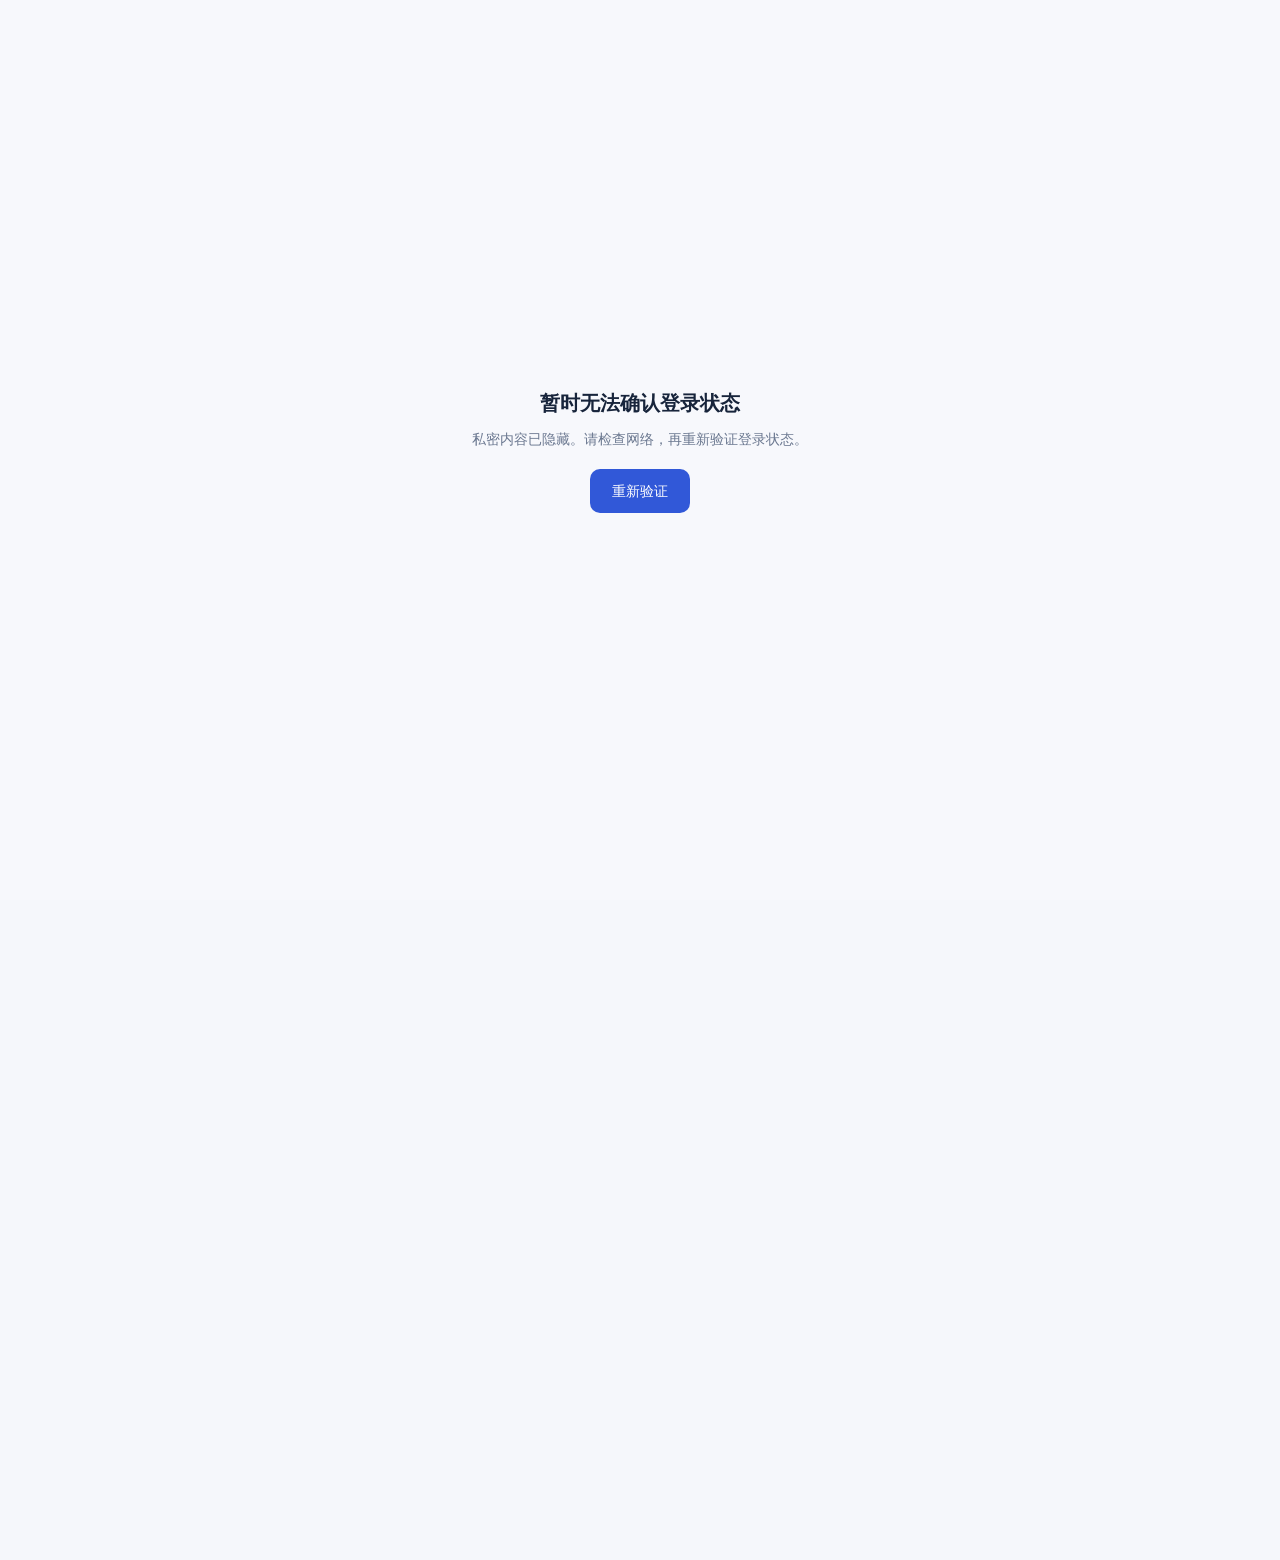
==== app/web/index.html @ e8fc8d6f "Publish Bitget Position Workbench with private dashboard and notification controls" ====
<!doctype html>
<html lang="zh-CN" data-session-state="checking">
<head>
<meta charset="utf-8"><meta name="viewport" content="width=device-width, initial-scale=1"><meta name="color-scheme" content="light"><meta name="theme-color" content="#f7f8fb">
<title>Bitget · 持仓工作台</title><meta name="description" content="合约账户资产、收益表现、实时持仓与完整交易记录。">
<link rel="icon" href="assets/brand.ico"><link rel="stylesheet" href="assets/css/dashboard.css?v=6eee9a3a5d13"><link rel="stylesheet" href="assets/css/workspace.css?v=6eee9a3a5d13"><link rel="stylesheet" href="assets/css/access.css?v=6eee9a3a5d13"><script src="assets/js/session.js?v=6eee9a3a5d13" defer></script><script src="assets/vendor/lucide.js" defer></script><script src="assets/js/dashboard.js?v=6eee9a3a5d13" defer></script><script src="assets/js/workspace.js?v=6eee9a3a5d13" defer></script>
</head><body>
<section id="session-shield" class="session-shield" role="status" aria-live="polite"><div><strong>正在确认登录状态</strong><p>如长时间没有响应，请刷新页面重试。</p><button type="button" hidden>重新验证</button><noscript>请启用 JavaScript 后访问持仓工作台。</noscript></div></section>
<a class="skip-link" href="#account">跳到账户总览</a>
<aside class="sidebar" aria-label="工作台导航">
<a class="workspace-brand" href="#account" data-view="dashboard"><span class="workspace-mark"><svg viewBox="0 0 32 32" aria-hidden="true"><path d="M4 11h21l-6-6M28 21H7l6 6M21 11 11 21"/></svg></span><span><strong>Bitget</strong><small>持仓工作台</small></span></a>
<div class="workspace-label">WORKSPACE <span>只读账户</span></div><div class="sidebar-navigation"><div class="nav-caption">账户与交易</div>
<nav class="primary-nav" aria-label="账户导航">
<a class="active" href="#account" data-view="dashboard" aria-current="page"><i data-lucide="layout-dashboard"></i><span>账户总览</span></a>
<a href="#positions" data-view="dashboard"><i data-lucide="layers"></i><span>当前持仓</span><b id="nav-position-count">—</b></a>
<a href="#ledger" data-view="dashboard"><i data-lucide="list-filter"></i><span>交易记录</span><b id="nav-trade-count">—</b></a>
<a href="#performance" data-view="dashboard"><i data-lucide="chart-no-axes-combined"></i><span>收益分析</span></a></nav>
<div class="nav-caption">通知与管理</div><nav class="manage-nav" aria-label="管理导航">
<a href="#notifications" data-view="notifications"><i data-lucide="bell"></i><span>通知中心</span></a>
<a href="#settings" data-view="settings"><i data-lucide="sliders-horizontal"></i><span>通知配置</span><i data-lucide="lock-keyhole" class="nav-lock"></i></a>
<a href="#guide" data-view="guide"><i data-lucide="book-open"></i><span>配置教程</span></a></nav>
</div><div class="sidebar-help"><span class="help-icon"><i data-lucide="sparkles"></i></span><strong>让每笔变动，及时抵达</strong><p>连接你的通知渠道，<br>随时掌握持仓变化。</p><a href="#guide" data-view="guide">查看配置指南<i data-lucide="arrow-up-right"></i></a></div>
<div class="sidebar-foot"><span class="quiet-dot"></span><span>Bitget 账户只读连接</span><i data-lucide="shield-check"></i></div></aside>
<header class="topbar"><div class="topbar-inner"><div class="breadcrumb"><span>工作台</span><i data-lucide="chevron-right"></i><strong id="workspace-title">账户总览</strong></div><div class="header-tools"><span class="timezone-label">UTC+8 · 北京时间</span><label class="currency-control"><span class="currency-symbol">$</span><select id="currency" aria-label="结算币种"><option>USDT</option></select></label><a href="#settings" data-view="settings" class="account-avatar" aria-label="管理通知配置"><i data-lucide="settings-2"></i></a><button class="site-logout" id="site-logout" type="button" aria-label="退出持仓工作台"><svg viewBox="0 0 24 24" aria-hidden="true"><path d="M9 4H5a1 1 0 0 0-1 1v14a1 1 0 0 0 1 1h4M15 7l5 5-5 5M9 12h11"/></svg><span>退出</span></button></div></div></header>
<main><div id="dashboard-view" class="workspace-view"><section id="account" class="account-section" aria-labelledby="account-title">
<div class="page-heading"><div><div class="eyebrow"><span class="eyebrow-line"></span>YOUR TRADING, IN FOCUS</div><h1 id="account-title">看清持仓，掌握每笔变动<span class="heading-dot">.</span></h1><div class="account-context"><span id="account-product">USDT 本位永续</span><span class="context-divider"></span><span>实时持仓与交易表现，尽在一处</span></div></div><div class="heading-actions"><div class="sync-information"><span id="connection" class="connection" role="status"><i></i><span>正在连接</span></span><span class="as-of">更新于 <time id="as-of">—</time></span></div><a class="secondary-button heading-config" href="#settings" data-view="settings"><i data-lucide="sliders-horizontal"></i>通知配置</a><button id="refresh" class="refresh-button" type="button"><i data-lucide="refresh-cw"></i><span>刷新数据</span></button></div></div>
<div id="error-strip" class="error-strip" role="alert" hidden><i data-lucide="triangle-alert"></i><span></span><button id="retry" type="button">重新连接<i data-lucide="arrow-right"></i></button></div>
<div class="metric-grid">
<article class="metric-card asset-card"><div class="metric-heading"><span id="equity-label">账户总权益</span><span class="currency-label currency-tag">USDT</span></div><div id="equity" class="equity-value metric-value">—</div><div class="metric-foot"><span>可用余额</span><strong id="available">—</strong></div><div class="asset-watermark" aria-hidden="true"><i data-lucide="wallet"></i></div></article>
<article class="metric-card hero-stat"><div class="metric-heading"><span id="net-period-label">累计净盈亏</span><span class="metric-icon"><i data-lucide="trending-up"></i></span></div><strong id="net-profit" class="metric-value">—</strong><div class="metric-foot"><span>含 <b id="rebate-rate">—</b> 手续费返佣</span></div></article>
<article class="metric-card hero-stat"><div class="metric-heading"><span>交易胜率</span><span class="metric-icon"><i data-lucide="target"></i></span></div><strong id="win-rate" class="metric-value">—</strong><div class="metric-foot"><span id="win-record">等待交易样本</span></div></article>
<article class="metric-card hero-stat"><div class="metric-heading"><span>盈亏因子</span><span class="metric-icon"><i data-lucide="scale"></i></span></div><strong id="profit-factor" class="metric-value">—</strong><div class="metric-foot"><span id="score-label">暂无样本</span><span class="metric-sample" id="factor-sample">—</span></div></article>
</div></section>
<section id="positions" class="positions-section" aria-labelledby="positions-title"><div class="section-heading"><div class="section-title"><h2 id="positions-title">当前持仓</h2><span id="position-heading-count" class="count-badge">—</span><span id="position-updated" class="section-note">数据同步中</span></div><div class="exposure-summary"><span>持仓净盈亏 <strong id="open-net">—</strong></span><span>保证金 <strong id="position-margin-summary">—</strong></span></div></div>
<div id="position-list" class="position-list"><div class="position-loading">正在读取持仓数据…</div></div>
<div id="position-empty" class="position-empty" hidden><div class="empty-illustration" aria-hidden="true"><span class="empty-window"><i data-lucide="layers"></i><span></span><span></span></span><span class="empty-check"><i data-lucide="check"></i></span></div><div class="empty-copy"><span class="empty-label">POSITION STATUS</span><h3>当前暂无持仓</h3><p>新持仓会自动显示在这里，盈亏与费用实时更新。</p></div><span class="flat-status"><i></i>账户空仓</span></div></section>
<section id="performance" class="curve-panel surface chart-section" aria-labelledby="performance-title">
<div class="chart-header"><div class="chart-heading"><h2 id="performance-title">收益曲线</h2><span class="chart-legend"><i></i>累计净盈亏</span></div><div class="range-control" role="group" aria-label="已平仓交易统计区间"><button data-range="7" aria-pressed="false">7 天</button><button data-range="30" aria-pressed="false">30 天</button><button class="selected" data-range="all" aria-pressed="true">全部</button></div></div>
<div class="chart-stage"><div id="chart-content" class="chart-content"><canvas id="performance-chart" tabindex="0" aria-label="按北京时间每日汇总的累计净盈亏与每日盈亏，使用左右方向键逐日查看"></canvas><div id="chart-tip" class="chart-tip" role="status" aria-live="polite" hidden></div><div id="chart-empty" class="chart-empty" hidden><i data-lucide="chart-no-axes-combined"></i><strong>该区间暂无交易</strong><span>平仓后，收益轨迹将在这里呈现</span></div></div></div><div id="chart-scroll-note" class="chart-scroll-note" hidden><i data-lucide="move-horizontal"></i><span>左右滑动查看每天的数据</span></div>
<div class="chart-caption"><span id="range-dates">正在读取统计区间</span><span class="daily-key"><i></i>每日盈亏</span><span id="range-trades">— 笔已平仓交易</span></div>
</section>
<section class="performance-strip" aria-label="交易表现汇总"><div class="strip-intro"><span class="strip-icon"><i data-lucide="chart-pie"></i></span><div><strong>交易表现</strong><span id="metric-period">全部交易</span></div></div><div class="strip-stat"><span><i class="stat-dot profit"></i>盈利交易 <b id="wins">—</b> 笔</span><strong id="gross-profit">—</strong></div><div class="strip-stat"><span><i class="stat-dot loss"></i>亏损交易 <b id="losses">—</b> 笔</span><strong id="gross-loss">—</strong></div><div class="strip-stat"><span>平均每笔收益 <small class="currency-label">USDT</small></span><strong id="average">—</strong></div></section>
<section id="ledger" class="ledger-section" aria-labelledby="ledger-title"><div class="section-heading"><div class="section-title"><h2 id="ledger-title">交易记录</h2><span id="trade-heading-count" class="count-badge">—</span><span class="section-note">每一笔交易，清晰可查</span></div><span id="history-start" class="history-start">记录起始 —</span></div><div class="ledger surface">
<div class="ledger-controls"><label class="search-field"><i data-lucide="search"></i><input id="search" type="search" placeholder="搜索合约名称" aria-label="搜索合约" autocomplete="off"></label><div class="filter-group" aria-label="交易筛选"><label><i data-lucide="arrow-up-down"></i><select id="side" aria-label="交易方向"><option value="all">全部方向</option><option value="long">做多</option><option value="short">做空</option></select></label><label><i data-lucide="sliders-horizontal"></i><select id="result" aria-label="交易盈亏"><option value="all">全部盈亏</option><option value="win">盈利</option><option value="loss">亏损</option><option value="flat">持平</option></select></label><label class="mobile-sort"><i data-lucide="list-filter"></i><select id="ledger-order" aria-label="记录排序"><option value="latest">最近平仓</option><option value="earliest">最早平仓</option><option value="profit-high">盈亏从高到低</option><option value="profit-low">盈亏从低到高</option></select></label></div><span id="result-count" class="result-count">— 条记录</span></div>
<div class="ledger-table-wrap"><table><thead><tr><th>合约 / 方向</th><th aria-sort="descending"><button class="sort active" data-sort="closedAt">平仓时间<i data-lucide="arrow-down"></i></button></th><th class="num">数量</th><th class="num">开仓价格</th><th class="num">平仓价格</th><th class="num">持仓时间</th><th class="num">手续费 / 返佣</th><th class="num"><button class="sort" data-sort="netPnl">净盈亏<i data-lucide="chevrons-up-down"></i></button></th><th class="action-col"><span class="sr-only">交易详情</span></th></tr></thead><tbody id="trades"></tbody></table></div>
<div id="ledger-loading" class="ledger-loading" role="status"><i data-lucide="loader-circle"></i><span>正在同步交易记录</span></div><div id="ledger-empty" class="ledger-empty" hidden><span class="empty-search-icon"><i data-lucide="search-x"></i></span><h3>没有找到相关交易</h3><p>试试其他合约名称，或调整筛选条件。</p><button id="reset-filter" type="button">清除筛选<i data-lucide="arrow-right"></i></button></div>
<div class="ledger-footer"><span id="page-copy">正在读取交易记录</span><div class="pagination"><button id="prev" class="icon-button" aria-label="上一页"><i data-lucide="chevron-left"></i></button><span id="page">1 / 1</span><button id="next" class="icon-button" aria-label="下一页"><i data-lucide="chevron-right"></i></button></div></div></div></section>
</div><section id="notifications-view" class="workspace-view" hidden aria-labelledby="notifications-title">
<div class="view-heading"><div><p class="eyebrow">STAY CONNECTED</p><h1 id="notifications-title">每次变动，都有迹可循<span class="heading-dot">.</span></h1><p class="view-description">查看通知渠道与持仓事件，掌握配置及投递处理状态。</p></div><a class="primary-button" href="#settings" data-view="settings"><i data-lucide="sliders-horizontal"></i>管理通知</a></div>
<div id="channel-status-grid" class="channel-status-grid"><div class="surface loading-panel">正在读取通知状态…</div></div>
<div class="surface event-panel"><div class="panel-heading"><div><h2>持仓变动</h2><p>按监控记录时间排列，保留开仓、加减仓与平仓事件。</p></div><button id="refresh-events" class="secondary-button" type="button"><i data-lucide="refresh-cw"></i>刷新</button></div>
<div class="events-toolbar"><label class="search-field"><i data-lucide="search"></i><input id="event-search" type="search" placeholder="搜索合约" aria-label="搜索持仓事件"></label><select id="event-type" class="plain-select" aria-label="事件类型"><option value="all">全部事件</option><option value="opened">开仓</option><option value="increased">加仓</option><option value="reduced">减仓</option><option value="closed">平仓</option><option value="updated">参数变更</option></select><span id="events-count" class="subtle">— 条记录</span></div>
<div id="event-list" class="event-list" aria-live="polite"><div class="loading-panel">正在读取持仓事件…</div></div><div class="ledger-footer"><span>展示最近 100 条监控事件</span><div class="pagination"><button id="event-prev" class="icon-button" type="button" aria-label="上一页事件"><i data-lucide="chevron-left"></i></button><span id="event-page">1 / 1</span><button id="event-next" class="icon-button" type="button" aria-label="下一页事件"><i data-lucide="chevron-right"></i></button></div></div><div class="panel-note"><i data-lucide="info"></i><span>已处理不代表设备已读；按规则跳过的事件，以通道设置为准。</span></div></div></section><section id="settings-view" class="workspace-view" hidden aria-labelledby="settings-title">
<div class="view-heading"><div><p class="eyebrow">MAKE IT YOURS</p><h1 id="settings-title">通知，按你的习惯<span class="heading-dot">.</span></h1><p class="view-description">选择接收渠道、持仓消息与提醒方式，让有用的信息及时抵达。</p></div><a class="text-link" href="#guide" data-view="guide"><i data-lucide="book-open"></i>如何获取配置</a></div>
<div id="https-required" class="notice warning" hidden><i data-lucide="lock-keyhole"></i><div><strong>请使用加密入口管理配置</strong><p>密钥配置仅在 HTTPS 管理入口开放。</p><p>请使用管理员配置的 HTTPS 地址重新打开工作台。</p></div></div>
<div id="login-panel" class="login-layout" hidden><article class="login-card surface"><span class="login-icon"><i data-lucide="lock-keyhole"></i></span><h2>进入通知管理</h2><p>使用管理密码登录持仓工作台。账户数据与通知设置均受保护。</p><form id="login-form"><label class="field-label" for="admin-password">管理密码</label><div class="password-input"><input id="admin-password" type="password" autocomplete="current-password" required maxlength="200" placeholder="输入管理密码"><button type="button" id="toggle-password" aria-label="显示密码"><i data-lucide="eye"></i></button></div><p id="login-error" class="field-error" role="alert" hidden></p><button class="primary-button login-submit" type="submit"><i data-lucide="log-in"></i>登录管理</button></form><div class="login-foot"><i data-lucide="shield-check"></i><span>凭据仅保存于你的服务器</span></div></article>
<div class="login-explainer"><span class="eyebrow">CONNECTED, YOUR WAY</span><h2>三个渠道，<br>一种清晰的掌控感。</h2><p>开仓后更新持仓卡片，加减仓与平仓及时提醒；<br>再为手机配上你喜欢的 Bark 声音。</p><div class="channel-pills"><span><i data-lucide="send"></i>Telegram</span><span><i data-lucide="messages-square"></i>Discord</span><span><i data-lucide="bell-ring"></i>Bark</span></div><a href="#guide" data-view="guide" class="text-link">第一次配置？从这里开始<i data-lucide="arrow-up-right"></i></a></div></div>
<div id="settings-content" hidden><div class="settings-session"><span><i data-lucide="shield-check"></i>已登录管理<span class="session-divider">·</span><span id="config-revision">读取配置中</span></span><button id="logout" class="text-button" type="button">退出登录<i data-lucide="log-out"></i></button></div><div id="settings-feedback" class="notice" role="status" hidden></div><form id="settings-form"><div id="settings-channels" class="settings-grid"></div><div class="settings-bottom"><div class="save-description"><strong id="dirty-status">当前配置已同步</strong><span>密钥留空保留原值。保存后监控会短暂重连并自动恢复。</span></div><div class="save-actions"><button id="discard-settings" class="secondary-button" type="button">撤销修改</button><button id="save-settings" class="primary-button" type="submit"><i data-lucide="check"></i>保存并应用</button></div></div></form></div></section><section id="guide-view" class="workspace-view" hidden aria-labelledby="guide-title"><div class="view-heading"><div><p class="eyebrow">A LITTLE GUIDANCE</p><h1 id="guide-title">从连接，到第一条通知<span class="heading-dot">.</span></h1><p class="view-description">按渠道获取配置。使用占位示例说明，教程不会展示你的实际凭据。</p></div><a class="primary-button" href="#settings" data-view="settings"><i data-lucide="sliders-horizontal"></i>前往配置</a></div><div class="guide-intro surface"><span class="guide-intro-icon"><i data-lucide="route"></i></span><div><h2>三步完成连接</h2><p>获取凭据 <span>→</span> 填写通知配置 <span>→</span> 保存并确认生效</p></div><span class="guide-intro-tag">现有持仓监控持续保留</span></div><div id="guide-content" class="guide-grid"><article class="guide-card surface" id="guide-telegram"><div class="channel-heading"><span class="channel-icon telegram"><i data-lucide="send"></i></span><div><h2>Telegram</h2><p>机器人 Token 与目标 Chat ID</p></div></div><ol>
<li><strong>创建自己的机器人。</strong>在 Telegram 找到官方 <code>@BotFather</code>，发送 <code>/newbot</code>，按提示设置名称与用户名，保存返回的 Bot Token。</li>
<li><strong>让机器人能向你发送消息。</strong>私聊机器人并点击“开始”；群聊则将机器人加入目标群，确认允许发送消息。</li>
<li><strong>获取目标 Chat ID。</strong>现有配置可直接沿用页面中的 ID。新建、尚未接入任何程序或 webhook 的机器人，可先给它发一条消息，再在自己的浏览器打开 <code>https://api.telegram.org/bot&lt;你的Token&gt;/getUpdates</code>，读取返回的 <code>message.chat.id</code>。群 ID 通常为负数，需完整复制。</li>
<li><strong>填写并保存。</strong>把 Token 与 Chat ID 填入通知配置，开启需要的持仓卡片、加减仓或平仓提醒，保存后等待“配置已生效”。</li></ol>
<p class="guide-note">已接入其他程序的机器人不要另开 getUpdates 轮询，也不要删除 webhook。用户名不能代替私人 Chat ID；公开超级群或频道可通过官方 getChat 查询已知目标。Token 留空会保留服务器原值。</p>
<details><summary>收不到消息时检查什么？</summary><p>确认已点击开始、机器人未被移出或禁言、Chat ID 属于正确目标。若更换机器人或群组，程序会建立新消息状态，避免编辑旧目标中的持仓卡片。网页保存只验证格式，不会自动发送测试消息。</p></details>
<a class="guide-source" href="https://core.telegram.org/bots/tutorial" target="_blank" rel="noopener noreferrer">Telegram 官方机器人教程<i data-lucide="external-link"></i></a></article>
<article class="guide-card surface" id="guide-discord"><div class="channel-heading"><span class="channel-icon discord"><i data-lucide="messages-square"></i></span><div><h2>Discord</h2><p>目标文字频道的 Webhook</p></div></div><ol>
<li><strong>找到服务器集成设置。</strong>进入要接收通知的 Discord 服务器，打开“服务器设置 → 集成”。需要拥有管理 Webhook 的权限。</li>
<li><strong>创建 Webhook。</strong>新建 Webhook，为它设置名称并选择接收消息的文字频道。每个 Webhook 都对应明确的发送位置。</li>
<li><strong>复制完整地址。</strong>点击“复制 Webhook URL”。地址通常类似 <code>https://discord.com/api/webhooks/编号/凭据</code>，整段都需要保密，不要添加 <code>/github</code> 后缀。</li>
<li><strong>设置持仓消息。</strong>在通知配置中启用 Discord，填入完整地址，选择持仓卡片和额外交易提醒，保存并等待生效。</li></ol>
<p class="guide-note">持仓卡片更新原有消息，不会按刷新频率连续发送新消息。平台限流时会自动等待，设置 1 秒不代表每秒一定完成编辑。</p>
<details><summary>Webhook 被删除或没有权限怎么办？</summary><p>确认目标频道存在、Webhook 未被删除。重新创建后在网页填写新地址并保存。地址留空表示保留；关闭通道会保留已有凭据。如果只是恢复原 Webhook 的权限、地址没有变化，请先关闭 Discord 并保存、等待生效，再开启并保存，让通知重新连接。没有修改的保存不会重启通知。</p></details>
<a class="guide-source" href="https://support.discord.com/hc/en-us/articles/228383668-Intro-to-Webhooks" target="_blank" rel="noopener noreferrer">Discord 官方 Webhook 教程<i data-lucide="external-link"></i></a></article>
<article class="guide-card surface" id="guide-bark"><div class="channel-heading"><span class="channel-icon bark"><i data-lucide="bell-ring"></i></span><div><h2>Bark</h2><p>手机开仓提醒与自定义铃声</p></div></div><ol>
<li><strong>打开手机 Bark。</strong>允许系统通知。使用自建服务时，先在 Bark 中添加并选择对应服务器，完成设备注册。</li>
<li><strong>拆分个人推送地址。</strong>例如 <code>https://push.example.com/DEVICE_KEY/测试内容</code>：服务器地址是 <code>https://push.example.com</code>，设备 Key 是 <code>DEVICE_KEY</code>，不要复制后面的测试内容。</li>
<li><strong>填写本项目的配置。</strong>服务器地址与设备 Key 分开填写。当前服务器上的 Bark 可以使用已配置的本机地址；手机端注册服务器必须与 Key 对应。</li>
<li><strong>选择提醒方式。</strong>设置声音名称、通知分组、持续响铃开关与成交核对间隔，保存后等待生效。</li></ol>
<p class="guide-note">本项目的 Bark 用于开仓方向成交提醒；不是持仓看板，也不发送平仓通知。不同服务器注册的设备 Key 不应混用。关闭期间的旧成交不会在重新启用后集中补发。</p>
<details><summary>声音或推送没有出现怎么办？</summary><p>检查手机通知权限、专注模式、Bark 当前服务器以及设备 Key。自定义声音需要先在 Bark 中导入，名称应与导入后的名称一致。网页显示接口接受，只表示推送服务接受请求，不代表手机已展示或已读。</p></details>
<a class="guide-source" href="https://bark.day.app/#/tutorial" target="_blank" rel="noopener noreferrer">Bark 官方使用教程<i data-lucide="external-link"></i></a></article>
<article class="guide-card surface" id="guide-bitget"><div class="channel-heading"><span class="channel-icon"><i data-lucide="key-round"></i></span><div><h2>Bitget 账户连接</h2><p>现有账户已接入，通知配置无需重建 API</p></div></div><ol>
<li><strong>需要新账户时再创建 API。</strong>登录 Bitget 的 API 管理，创建 API Key，设置并保管 Passphrase，保存 Key、Secret 和 Passphrase 三项。</li>
<li><strong>选择只读权限。</strong>监控读取账户、持仓与历史记录，无需开启交易、划转或提现权限。可将允许访问的 IP 绑定为服务器实际出口 IP。</li>
<li><strong>由服务器管理员更换连接。</strong>账户凭据保存在项目的 <code>config/.env</code>，对应 <code>BITGET_API_KEY</code>、<code>BITGET_API_SECRET</code>、<code>BITGET_API_PASSPHRASE</code>。本网页仅开放通知渠道管理。</li>
<li><strong>核对账户模式。</strong>经典账户与统一账户使用不同 API；应按实际账户模式配置并验证持仓同步。不要为了获取数据而开启交易权限。</li></ol>
<p class="guide-note">网页只展示账户与持仓，不提供买卖下单。变更账户前请先保留原配置与业务数据，避免不同账户的历史记录混用。</p>
<a class="guide-source" href="https://www.bitget.com/docs/uta/rest-api" target="_blank" rel="noopener noreferrer">Bitget 官方 API 接入说明<i data-lucide="external-link"></i></a></article>
<article class="guide-card guide-wide surface"><div class="channel-heading"><span class="channel-icon"><i data-lucide="circle-help"></i></span><div><h2>读懂页面上的状态</h2><p>把保存、加载和投递三个阶段分开看</p></div></div><p class="guide-note">“已保存”表示配置已写入服务器；“配置已生效”表示监控加载新配置并完成一次同步；“最近接口确认”来自通知平台的响应，不代表设备已读。通道关闭时保留密钥，重新开启不集中补发停用期间旧事件。修改同一份配置发生冲突时，页面会要求重新读取，保护其他页面刚保存的更改。</p></article></div></section><footer class="page-footer"><div class="footer-brand"><span class="footer-mark">B</span><span>Bitget 持仓工作台</span><span class="footer-divider"></span><span>账户只读</span></div><div class="footer-meta"><span id="footer-sync">最近同步 —</span><span id="footer-window">统计窗口 —</span><span>北京时间 <time id="clock">--:--:--</time></span></div></footer>
<div hidden aria-hidden="true"><span id="nav-view-label"></span><span id="open-count"></span><span id="chart-total"></span><span id="factor-large"></span><span id="quality-fill"></span><span id="quality-marker"></span><span id="position-summary"></span><span id="exposure-label"></span><span id="position-net-summary"></span></div>
</main><div id="toast" class="toast" role="status" hidden></div><dialog id="trade-drawer" aria-labelledby="drawer-title"><div class="drawer-shell"><header class="drawer-header"><div><p>TRANSACTION DETAILS</p><h2 id="drawer-title">交易详情</h2></div><button id="close-drawer" class="icon-button" aria-label="关闭交易详情"><i data-lucide="x"></i></button></header><div id="drawer-content"></div><footer class="drawer-footer"><i data-lucide="shield-check"></i><span>数据来自 Bitget · 只读账户</span></footer></div></dialog>
</body></html>
---- app/web/assets/css/dashboard.css ----
:root{
  color-scheme:light;--bg:#f7f8fb;--paper:#fff;--text:#192438;--muted:#758094;--line:#e7ebf2;--blue:#3656d5;--blue-soft:#eef2ff;--green:#13806b;--red:#c2546a;--radius:16px
}
*{box-sizing:border-box}
html{scroll-behavior:smooth;scroll-padding-top:104px}
body{margin:0;min-width:320px;background:var(--bg);color:var(--text);font:14px/1.55 -apple-system,BlinkMacSystemFont,"Segoe UI","Noto Sans CJK SC","Microsoft YaHei",sans-serif;-webkit-font-smoothing:antialiased}
body.dialog-open{overflow:hidden}
button,input,select{font:inherit;color:inherit}
button,select{cursor:pointer}button{border:0;background:none;padding:0}a{color:inherit;text-decoration:none}
h1,h2,h3,p,dl,dd,dt{margin:0}h1,h2,h3,strong,b{font-weight:600}
svg{width:18px;height:18px;stroke-width:1.7;flex-shrink:0;display:block}
[hidden]{display:none!important}canvas{display:block}
button,a,input,select{touch-action:manipulation}button,a{transition:color .18s,background .18s,border-color .18s,box-shadow .18s}
button:disabled{opacity:.35;cursor:default}
:focus-visible{outline:3px solid #3656d540;outline-offset:3px}
input:focus-visible,select:focus-visible{outline-offset:0}
::selection{background:#dfe6ff;color:#203b96}
.positive{color:var(--green)!important}.negative{color:var(--red)!important}.neutral{color:var(--text)}
.num,.metric-value,time,.strip-stat>strong,.holding-pnl-amount,.holding-facts dd{font-variant-numeric:tabular-nums}
.sr-only{position:absolute;width:1px;height:1px;overflow:hidden;clip:rect(0,0,0,0);white-space:nowrap}
.skip-link{position:fixed;top:-70px;left:20px;z-index:200;background:white;padding:12px 20px;border:1px solid var(--line);border-radius:8px}.skip-link:focus{top:10px}
.topbar{height:78px;position:sticky;top:0;z-index:60;background:#ffffffee;backdrop-filter:blur(18px);border-bottom:1px solid var(--line)}
.topbar-inner{width:min(1360px,calc(100% - 80px));height:100%;margin:auto;display:flex;align-items:center;justify-content:space-between;gap:24px}
.brand{display:flex;align-items:center;gap:10px;flex-shrink:0}
.brand-symbol{width:34px;height:34px;display:grid;place-items:center;color:#2747bc;background:#eef2ff;border:1px solid #e1e7fd;border-radius:10px}
.brand-symbol svg{width:27px;height:27px;fill:none;stroke:currentColor;stroke-width:2.4;stroke-linecap:round;stroke-linejoin:round}
.brand-name{display:flex;align-items:center;gap:14px;font:700 23px/1.2 Arial,sans-serif;letter-spacing:-.7px}
.brand-separator{height:18px;width:1px;background:#e1e5ed}
.brand-product{font:12px/1.4 -apple-system,"Noto Sans CJK SC",sans-serif;letter-spacing:.5px;color:#58677d}
.primary-nav{display:flex;align-items:center;height:100%;gap:6px}
.primary-nav a{position:relative;display:flex;align-items:center;justify-content:center;gap:7px;padding:10px 15px;color:#58677d;border-radius:7px;font-size:13px;white-space:nowrap}
.primary-nav a>svg{width:16px;height:16px}.primary-nav a:hover{background:#f5f7fc;color:#58677d}
.primary-nav a.active{background:#edf2ff;color:#3552c1}
.primary-nav b{font:10px/1.6 Arial,sans-serif;padding:0 5px;background:#eef1f6;color:#58677d;border-radius:4px;min-width:17px;text-align:center}
.primary-nav a.active b{background:#dce5ff;color:#58677d}
.header-tools{display:flex;align-items:center;gap:16px}
.currency-control{display:flex;align-items:center;gap:7px;background:white;border:1px solid #e4e8ef;border-radius:7px;padding:7px 10px;height:35px}
.currency-symbol{width:17px;height:17px;border-radius:50%;background:#e6f4ef;color:#258169;text-align:center;font:600 11px/17px Arial,sans-serif}
.currency-control select{border:0;background:none;font:12px/1.5 Arial,sans-serif;color:#58677d;max-width:80px}
.account-avatar{width:34px;height:34px;display:grid;place-items:center;background:#edf0f7;border:1px solid #e4e9f3;border-radius:50%;color:#58677d}
.account-avatar svg{width:16px;height:16px}
main{width:min(1360px,calc(100% - 80px));margin:auto;padding:35px 0 0}
.account-section{scroll-margin-top:106px}
.page-heading{display:flex;align-items:center;justify-content:space-between;gap:24px;margin-bottom:27px}
.eyebrow{display:flex;align-items:center;gap:8px;font:9px/1.5 ui-monospace,monospace;letter-spacing:1.65px;color:#58677d;margin-bottom:7px}
.eyebrow-line{height:1px;width:19px;background:#6e85d3}
h1{font-size:30px;line-height:1.35;letter-spacing:-.7px;color:#17253d}
.account-context{display:flex;align-items:center;gap:10px;font-size:11px;color:#58677d;margin-top:7px}
.context-divider{width:3px;height:3px;border-radius:50%;background:#b4bdcd}
.heading-actions{display:flex;align-items:center;gap:23px}
.sync-information{display:flex;flex-direction:column;align-items:flex-end;gap:6px}
.connection{display:flex;align-items:center;gap:7px;font-size:11px;color:#58677d}
.connection>i{width:6px;height:6px;background:#a3acbd;border-radius:50%}.healthy .connection>i{background:#3aa28d;box-shadow:0 0 0 3px #3aa28d0d}.stale .connection>i{background:#d49a41}
.as-of{font-size:10px;color:#6e7786}.as-of time{font-family:Arial,sans-serif}
.refresh-button{display:flex;align-items:center;justify-content:center;gap:8px;height:39px;padding:0 16px;border-radius:8px;background:#3656d5;color:white;border:1px solid #2e4ccb;box-shadow:0 3px 6px #294cc818;font-size:12px}
.refresh-button:hover:not(:disabled){background:#2949c5;box-shadow:0 4px 10px #294cc82a}.refresh-button svg{width:14px;height:14px}.refresh-button.loading svg{animation:spin 1s linear infinite}
@keyframes spin{to{transform:rotate(360deg)}}
.metric-grid{display:grid;grid-template-columns:1.25fr 1.05fr 1fr 1fr;gap:16px}
.metric-card{position:relative;min-width:0;padding:23px 24px 22px;border:1px solid var(--line);border-radius:13px;background:white;overflow:hidden}
.metric-card.asset-card{background:linear-gradient(120deg,#f0f4ff,#fafbff);border-color:#e0e7f8}
.metric-heading{display:flex;align-items:center;justify-content:space-between;gap:10px;color:#58677d;font-size:12px;position:relative;z-index:1}
.currency-tag{font:10px/1.5 Arial,sans-serif;color:#58677d;letter-spacing:.5px;padding:2px 6px;border:1px solid #dce4f7;background:#f9faff;border-radius:4px}
.metric-icon{color:#6e7786;background:#f6f8fc;display:grid;place-items:center;width:26px;height:26px;border-radius:7px}.metric-icon svg{width:15px;height:15px}
.metric-value{display:block;min-width:0;max-width:100%;font:500 36px/1.2 "Helvetica Neue",Arial,sans-serif;letter-spacing:-1.2px;white-space:nowrap;margin:13px 0 12px;position:relative;z-index:1;overflow:hidden;text-overflow:ellipsis}
.equity-value{color:#263e78;font-size:42px;line-height:1.03;margin:18px 0 14px;letter-spacing:-1.6px}
.metric-foot{display:flex;align-items:baseline;justify-content:space-between;gap:6px;color:#6e7786;font-size:10px;position:relative;z-index:1;flex-wrap:wrap}
.metric-foot strong{font:11px/1.5 Arial,sans-serif;color:#58677d;overflow-wrap:anywhere}.metric-foot b{font-weight:400}.metric-sample{font-size:9px;color:#6e7786}
.asset-watermark{position:absolute;right:-10px;bottom:2px;transform:rotate(-16deg);color:#b9c9ed20}.asset-watermark svg{width:110px;height:110px;stroke-width:1.1}
.surface{background:white;border:1px solid var(--line);border-radius:16px;min-width:0}
.curve-panel{margin-top:24px;padding:0 27px;overflow:hidden;scroll-margin-top:102px}
.chart-header{display:flex;justify-content:space-between;align-items:center;gap:20px;min-height:76px}
.chart-heading{display:flex;align-items:center;gap:22px}.chart-heading h2{font-size:17px;color:#263024;font-weight:600}
.chart-legend{display:flex;align-items:center;gap:9px;color:#75816c;font-size:12px}.chart-legend i{width:17px;height:2px;border-radius:2px;background:#6b873a}
.range-control{display:flex;gap:2px;padding:4px;background:#f5f7ef;border:1px solid #e5e9df;border-radius:10px}
.range-control button{min-width:51px;min-height:32px;padding:5px 13px;border-radius:7px;font-size:12px;color:#75816c}
.range-control button:hover{background:#eef2e7;color:#58722e}.range-control button.selected{background:#fff;color:#617e33;box-shadow:0 2px 6px #74855710}
.chart-stage{height:290px;position:relative;min-width:0}
#performance-chart{width:100%;height:100%;cursor:crosshair;border-radius:5px}
.chart-caption{display:flex;align-items:center;justify-content:space-between;gap:16px;padding:16px 0 22px;color:#75816c;font:11px/1.5 Arial,"Noto Sans CJK SC",sans-serif}
.daily-key{display:flex;align-items:center;gap:6px}.daily-key i{width:8px;height:8px;border-radius:1px;background:#d9e3c5}
.chart-tip{position:absolute;z-index:5;min-width:204px;max-width:calc(100% - 10px);padding:12px 15px;border:1px solid #dbe4cc;border-radius:8px;background:#fffffff9;box-shadow:0 6px 26px #3b4c1914;pointer-events:none;color:#75816c;font:11px/1.5 Arial,"Noto Sans CJK SC",sans-serif}
.chart-tip strong{display:block;font-size:17px;font-weight:500;margin:5px 0}.chart-tip small{font-size:10px;color:#849373}
.chart-empty{position:absolute;inset:0;display:flex;flex-direction:column;align-items:center;justify-content:center;gap:10px;background:#fffffff5;text-align:center}.chart-empty svg{width:30px;height:30px;color:#91a773}.chart-empty strong{font-size:14px;font-weight:500;color:#61714d}.chart-empty span{font-size:12px;color:#96a284}
.performance-strip{display:grid;grid-template-columns:1.1fr 1fr 1fr 1fr;border-bottom:1px solid #e2e7ef;padding:25px 18px 26px;gap:20px}
.strip-intro{display:flex;align-items:center;gap:12px}.strip-icon{width:36px;height:36px;display:grid;place-items:center;border-radius:10px;background:#eaf0ff;color:#58677d}.strip-icon svg{width:19px;height:19px}
.strip-intro strong{display:block;font-size:12px;font-weight:500;color:#58677d}.strip-intro div>span{display:block;font-size:10px;color:#6e7786;margin-top:3px}
.strip-stat{padding-left:24px;border-left:1px solid #e3e8f1;min-width:0}.strip-stat>span{display:flex;align-items:center;gap:5px;color:#6e7786;font-size:10px;flex-wrap:wrap}.strip-stat b{font-weight:500;color:#58677d}.strip-stat>strong{display:block;font:500 18px/1.5 Arial,sans-serif;margin-top:5px;color:#58677d;overflow-wrap:anywhere}.strip-stat small{font:9px/1.5 Arial,sans-serif;color:#6e7786;margin-left:3px}
.stat-dot{width:5px;height:5px;border-radius:50%}.stat-dot.profit{background:#5eae9c}.stat-dot.loss{background:#ce8999}


.positions-section,.ledger-section{margin-top:31px;scroll-margin-top:100px}
.section-heading{display:flex;align-items:center;justify-content:space-between;gap:20px;margin-bottom:17px}
.section-title{display:flex;align-items:center;gap:10px;min-width:0}.section-title h2{font-size:19px;line-height:1.4;letter-spacing:-.3px;color:#233149}
.count-badge{font:11px/1.6 Arial,sans-serif;padding:1px 6px;min-width:22px;border-radius:5px;background:#eaf0fa;color:#58677d;text-align:center}
.section-note{font-size:11px;color:#6e7786;margin-left:5px}
.exposure-summary{display:flex;gap:19px;align-items:center;font-size:10px;color:#6e7786}
.exposure-summary strong{font:12px/1.5 Arial,sans-serif;margin-left:5px;color:#58677d}
.position-list{display:grid;grid-template-columns:repeat(2,minmax(0,1fr));gap:18px}
.position-loading{grid-column:1/-1;padding:30px;color:#6e7786;font-size:13px;border:1px solid var(--line);background:#fff;border-radius:14px}
.position-empty{display:flex;align-items:center;gap:25px;min-height:155px;padding:28px 34px;background:#fff;border:1px solid var(--line);border-radius:14px}
.empty-illustration{position:relative;width:78px;height:72px;flex-shrink:0;display:grid;place-items:center}
.empty-window{width:60px;height:62px;border:1px solid #dce5f9;border-radius:11px;box-shadow:-8px 6px 0 #f1f4fc;background:#fafcff;display:flex;align-items:center;flex-direction:column;gap:6px;transform:rotate(-6deg);padding-top:9px}
.empty-window>svg{width:23px;height:23px;color:#6e7786}.empty-window>span{width:26px;height:3px;background:#e2e8f6;border-radius:2px}.empty-window>span:last-child{width:17px}
.empty-check{position:absolute;bottom:0;right:1px;width:24px;height:24px;display:grid;place-items:center;background:#eaf4f1;border:3px solid white;border-radius:50%;color:#69aa95}.empty-check svg{width:13px;height:13px;stroke-width:2.2}
.empty-label{font:8px/1.5 ui-monospace,monospace;letter-spacing:1.2px;color:#6e7786}.empty-copy h3{font-size:15px;font-weight:500;color:#58677d;margin:5px 0 7px}.empty-copy p{font-size:12px;color:#6e7786}
.flat-status{display:flex;align-items:center;gap:7px;margin-left:auto;color:#6e7786;font-size:11px;padding:6px 11px;border:1px solid #edf0f5;background:#fafbfd;border-radius:6px;white-space:nowrap}.flat-status i{height:5px;width:5px;border-radius:50%;background:#b5c0d1}
.holding-card{background:#fff;border:1px solid #e3e9f4;border-radius:14px;overflow:hidden;min-width:0}
.holding-head{display:flex;align-items:center;justify-content:space-between;gap:16px;padding:22px 23px 0}
.contract-identity{display:flex;align-items:center;gap:11px;min-width:0}
.coin-avatar{width:37px;height:37px;display:grid;place-items:center;flex-shrink:0;border-radius:11px;background:#eff3fc;color:#58677d;border:1px solid #e5ebf8;font:500 16px/1 Arial,sans-serif}
.contract-info{min-width:0}.contract-name{display:block;font:600 14px/1.45 Arial,"Noto Sans CJK SC",sans-serif;color:#293c5b;overflow-wrap:anywhere}
.contract-meta{display:flex;align-items:center;gap:6px;margin-top:4px;color:#6e7786;font-size:10px;flex-wrap:wrap}
.side{display:inline-flex;align-items:center;gap:2px;font-size:9px;line-height:1.55;border-radius:4px;padding:1px 5px;white-space:nowrap}
.side svg{height:10px;width:10px;stroke-width:2}.side.long{background:#edf7f3;color:#4c9a80}.side.short{background:#fbf0f3;color:#c58190}
.holding-badges{display:flex;gap:6px;align-items:center;flex-wrap:wrap;justify-content:flex-end}
.leverage-badge,.margin-mode-badge{border:1px solid #e6ebf4;border-radius:5px;padding:3px 7px;color:#58677d;font-size:10px;background:#fbfcfe;white-space:nowrap}
.holding-pnl{display:flex;align-items:center;justify-content:space-between;gap:20px;padding:24px 23px 22px}
.holding-pnl-label,.holding-roi>span{display:block;font-size:10px;color:#6e7786}.holding-pnl-amount{display:block;font:500 28px/1.3 Arial,sans-serif;letter-spacing:-.6px;margin-top:5px;overflow-wrap:anywhere}
.holding-roi{text-align:right;min-width:0}.holding-roi>strong{display:block;font:500 17px/1.4 Arial,sans-serif;margin-top:8px;overflow-wrap:anywhere}
.holding-facts{display:grid;grid-template-columns:repeat(4,minmax(0,1fr));gap:18px;padding:0 23px 23px}
.holding-fact dt{font-size:10px;color:#6e7786;margin-bottom:5px}.holding-fact dd{font:12px/1.5 Arial,sans-serif;color:#58677d;overflow-wrap:anywhere}
.holding-footer{display:flex;align-items:center;justify-content:space-between;gap:15px;padding:12px 23px;background:#fafbfe;border-top:1px solid #edf0f7}
.holding-duration{display:flex;align-items:center;gap:5px;font-size:10px;color:#6e7786;flex-wrap:wrap}.holding-duration svg{width:12px;height:12px}.holding-duration b{font:11px/1.5 ui-monospace,monospace;color:#58677d}
.holding-detail{display:flex;align-items:center;gap:5px;color:#58677d;font-size:11px}.holding-detail svg{width:13px;height:13px}.holding-detail:hover{color:#2c4ba5}
.history-start{color:#6e7786;font-size:10px;white-space:nowrap}
.ledger{overflow:hidden}
.ledger-controls{padding:20px 23px;display:flex;align-items:center;gap:10px}
.search-field{height:39px;display:flex;align-items:center;gap:9px;min-width:180px;width:260px;background:#fafbfd;border:1px solid #e5eaf3;border-radius:8px;padding:0 12px}
.search-field>svg{width:15px;height:15px;color:#6e7786}.search-field input{width:100%;min-width:0;border:0;background:none;outline:0;color:#58677d;font-size:12px}.search-field input::placeholder{color:#6e7786}
.search-field:focus-within{border-color:#a6b8e5;box-shadow:0 0 0 3px #e9effd80}
.filter-group{display:flex;gap:8px}.filter-group label{display:flex;align-items:center;gap:7px;height:39px;border:1px solid #e4eaf3;padding:0 11px;border-radius:8px;background:#fff}
.filter-group svg{width:14px;height:14px;color:#6e7786}.filter-group select{font-size:11px;color:#58677d;background:none;border:0;max-width:150px}
.filter-group .mobile-sort{display:none}.result-count{margin-left:auto;color:#6e7786;font-size:11px;white-space:nowrap}
.ledger-table-wrap{width:100%;overflow-x:auto;scrollbar-width:thin;scrollbar-color:#dce3f1 transparent}
table{border-collapse:collapse;width:100%;text-align:left}
th{position:relative;padding:13px 13px;background:#f8fafd;border-block:1px solid #edf0f6;font-size:10px;color:#6e7786;font-weight:400;white-space:nowrap}
th:first-child,td:first-child{padding-left:23px}th:last-child,td:last-child{padding-right:23px}
td{padding:18px 13px;border-bottom:1px solid #edf0f6;font:12px/1.5 Arial,"Noto Sans CJK SC",sans-serif;color:#58677d;vertical-align:middle}
tbody tr:last-child td{border-bottom:0}.trade-row:hover{background:#fbfcff}
.num{text-align:right}.sort{display:inline-flex;align-items:center;gap:6px;font-size:10px;white-space:nowrap;color:#6e7786}
.num .sort{justify-content:flex-end}.sort svg{width:11px;height:11px;color:#6e7786}.sort.active{color:#58677d}.sort.active svg{color:#58677d}.sort:hover{color:#58677d}
.trade-contract{min-width:170px}.trade-contract .coin-avatar{width:32px;height:32px;border-radius:9px;font-size:13px}.trade-contract .contract-name{font-size:12px}.trade-contract .contract-meta{font-size:9px}
.cell-stack strong{display:block;font:400 12px/1.5 Arial,sans-serif;color:#58677d;overflow-wrap:anywhere}
.cell-stack small{display:block;font:10px/1.5 Arial,"Noto Sans CJK SC",sans-serif;margin-top:4px;color:#6e7786}
.trade-date{white-space:nowrap}.trade-fees,.trade-size,.trade-duration,.trade-net{white-space:nowrap}
.trade-open-price,.trade-close-price{white-space:normal;min-width:95px}





.price-amount{display:block;font:400 12px/1.5 Arial,sans-serif;font-variant-numeric:tabular-nums;color:#455672;white-space:normal;overflow-wrap:anywhere}
.trade-net strong{font-size:14px;font-weight:500}.trade-net small{font-size:9px;color:#6e7786}
.trade-fees strong{font-size:11px;color:#6e7786}.trade-fees small{font-size:9px;color:#6e7786}
.action-col{width:46px;position:relative}
.icon-button,.trade-detail-button{display:inline-grid;place-items:center;width:32px;height:32px;border:1px solid transparent;border-radius:7px;color:#6e7786;flex-shrink:0}
.icon-button svg,.trade-detail-button svg{width:16px;height:16px}.icon-button:hover:not(:disabled),.trade-detail-button:hover{color:#58677d;background:#f0f4fd;border-color:#e1e8f8}
.ledger-footer{display:flex;align-items:center;justify-content:space-between;gap:18px;border-top:1px solid #e9eef6;background:#fff;padding:16px 23px;font-size:11px;color:#6e7786}
.pagination{display:flex;align-items:center;gap:14px}.pagination .icon-button{border:1px solid #e4eaf5;background:#fff}.pagination>span{font:11px/1.5 Arial,sans-serif;color:#6e7786;min-width:35px;text-align:center}
.ledger-empty{display:flex;align-items:center;flex-direction:column;justify-content:center;padding:50px 24px;text-align:center}
.empty-search-icon{width:49px;height:49px;display:grid;place-items:center;background:#f2f5fc;color:#6e7786;border-radius:14px;margin-bottom:17px}.empty-search-icon svg{width:23px;height:23px}
.ledger-empty h3{font-size:15px;color:#58677d;font-weight:500}.ledger-empty p{margin-top:8px;color:#6e7786;font-size:12px}
.ledger-empty button{display:flex;align-items:center;gap:7px;color:#58677d;background:#f3f6fd;border:1px solid #e1e9f8;padding:8px 14px;border-radius:7px;font-size:11px;margin-top:19px}.ledger-empty button svg{width:13px;height:13px}
.ledger-loading{min-height:190px;padding:30px;display:flex;flex-direction:column;align-items:center;justify-content:center;gap:15px;color:#6e7786;font-size:12px}.ledger-loading>svg{width:26px;height:26px;animation:spin 1.5s linear infinite}
.ledger-loading.has-error{color:#b69669}.ledger-loading.has-error>svg{animation:none}
.page-footer{display:flex;justify-content:space-between;align-items:center;gap:20px;padding:29px 2px 32px;color:#6e7786;font-size:10px}
.footer-brand{display:flex;align-items:center;gap:8px}.footer-mark{font:bold 12px/19px Arial,sans-serif;color:#6e7786;display:grid;place-items:center;border:1px solid #e0e7f2;border-radius:5px;width:21px;height:21px}
.footer-divider{height:9px;width:1px;background:#e0e7f3;margin:0 4px}.footer-meta{display:flex;gap:18px;align-items:center}.footer-meta time{font-family:Arial,sans-serif}
.error-strip{display:flex;align-items:center;gap:11px;padding:14px 17px;border:1px solid #ecd9b9;background:#fff9ef;color:#a3824f;border-radius:10px;font-size:12px;margin-bottom:20px}
.error-strip>svg{width:17px;height:17px}.error-strip>span{min-width:0;overflow-wrap:anywhere}.error-strip button{display:flex;gap:6px;align-items:center;margin-left:auto;font-size:11px;white-space:nowrap;color:#a3824f}.error-strip button svg{width:13px;height:13px}
dialog{position:fixed;inset:0;margin:auto;width:720px;max-width:calc(100% - 40px);height:fit-content;max-height:calc(100dvh - 48px);border:1px solid #e3e9f4;border-radius:19px;padding:0;background:white;color:var(--text);box-shadow:0 24px 100px #172b5129;overflow-y:auto;overscroll-behavior:contain}
dialog::backdrop{background:#1d2f5055;backdrop-filter:blur(5px)}
dialog[open]{animation:modal-in .2s ease-out}@keyframes modal-in{from{opacity:0;transform:translateY(9px) scale(.99)}to{opacity:1;transform:none}}
.drawer-shell{min-height:100%;display:flex;flex-direction:column}
.drawer-header{display:flex;justify-content:space-between;align-items:center;gap:20px;padding:25px 30px;border-bottom:1px solid #edf0f6}
.drawer-header p{font:9px/1.5 ui-monospace,monospace;letter-spacing:1.5px;color:#6e7786;margin-bottom:5px}.drawer-header h2{font-size:21px;color:#344f79;font-weight:500}
.drawer-header .icon-button{background:#f5f7fc;border-color:#e9eef8;width:33px;height:33px}
.drawer-symbol{display:flex;justify-content:space-between;align-items:center;gap:25px;padding:26px 30px}
.drawer-symbol>div:first-child{min-width:0}.drawer-symbol h3{font:500 24px/1.3 Arial,"Noto Sans CJK SC",sans-serif;color:#3a557d;overflow-wrap:anywhere}
.contract-sub{display:flex;align-items:center;gap:8px;margin-top:7px;color:#6e7786;font-size:10px;flex-wrap:wrap}
.drawer-time{font-size:10px;color:#6e7786;text-align:right;flex-shrink:0}.drawer-time strong{display:block;font:11px/1.5 ui-monospace,monospace;color:#6e7786;margin-top:5px}
.drawer-net{margin:0 30px;padding:23px 25px;background:#f7f9fe;border:1px solid #e9eef9;border-radius:12px}
.drawer-net>span{font-size:11px;color:#6e7786}.drawer-net>strong{display:block;font:500 32px/1.4 Arial,sans-serif;margin-top:8px;letter-spacing:-.5px;overflow-wrap:anywhere}.drawer-net small{font-size:11px;letter-spacing:0;color:#6e7786;margin-left:9px;white-space:nowrap}
.detail-section{margin:25px 30px}.detail-section h3{font-size:13px;font-weight:500;color:#58677d;margin-bottom:17px}
.detail-grid{display:grid;grid-template-columns:repeat(3,minmax(0,1fr));gap:20px}
.detail-grid dt{font-size:10px;color:#6e7786;margin-bottom:6px}.detail-grid dd{font:12px/1.5 Arial,"Noto Sans CJK SC",sans-serif;color:#58677d;overflow-wrap:anywhere}
.detail-row{display:flex;justify-content:space-between;align-items:baseline;gap:20px;font-size:11px;padding:10px 0;border-bottom:1px solid #eef2f9;color:#6e7786}
.detail-row dd{font:12px/1.5 Arial,sans-serif;text-align:right;min-width:0;overflow-wrap:anywhere}.detail-row dt{flex-shrink:0}.rebate-row{color:#74a294;border-bottom:0}
.drawer-footer{display:flex;align-items:center;justify-content:center;gap:7px;font-size:10px;color:#6e7786;padding:20px;border-top:1px solid #edf2f9;background:#fcfdff}.drawer-footer svg{width:13px;height:13px}


@media(min-width:1600px){
  main{padding-top:43px}.page-heading{margin-bottom:30px}.metric-card{padding:25px 27px}.metric-value{font-size:40px}.equity-value{font-size:46px}.chart-stage{height:320px}.curve-panel{padding-inline:31px}.chart-header{min-height:82px}
}
@media(max-width:1199px){
  .topbar-inner,main{width:calc(100% - 48px)}.brand-product,.brand-separator{display:none}.topbar-inner{gap:18px}.primary-nav{gap:2px}.primary-nav a{padding:10px 12px}.header-tools{gap:11px}
  .metric-grid{gap:12px;grid-template-columns:1.15fr 1fr 1fr 1fr}.metric-card{padding:20px}.metric-value{font-size:32px}.equity-value{font-size:37px}.metric-heading{font-size:11px}.metric-foot{font-size:9px}.metric-sample{display:none}
  .curve-panel{padding-inline:24px}.chart-stage{height:285px}.holding-facts{grid-template-columns:repeat(2,minmax(0,1fr));gap:18px}
  .ledger-table-wrap table{min-width:870px}th,td{padding-inline:10px}.trade-contract{min-width:160px}
  .exposure-summary{gap:13px}.exposure-summary strong{font-size:11px}.section-note{font-size:10px}
  .page-footer{align-items:flex-start}.footer-meta{flex-wrap:wrap;justify-content:flex-end;gap:7px 15px;max-width:400px}
}
@media(max-width:899px){
  .topbar{height:70px}.topbar-inner,main{width:calc(100% - 40px)}.brand-name{font-size:21px}.brand-symbol{width:30px;height:30px}.brand-symbol svg{width:24px;height:24px}
  .primary-nav a{font-size:12px;gap:5px;padding:9px 10px}.primary-nav a>svg{display:none}.account-avatar{display:none}
  main{padding-top:28px}.page-heading{margin-bottom:22px}h1{font-size:27px}.heading-actions{gap:17px}.sync-information{gap:5px}
  .metric-grid{grid-template-columns:repeat(2,minmax(0,1fr));gap:13px}.metric-card{padding:20px 23px}.metric-value{font-size:36px;margin:11px 0 11px}.equity-value{font-size:40px;line-height:1.08;margin:14px 0 11px}
  .metric-heading{font-size:12px}.metric-foot{font-size:10px}.metric-sample{display:inline}
  .chart-stage{height:278px}.chart-header{min-height:71px}.chart-heading h2{font-size:16px}.chart-heading{gap:15px}.chart-legend{font-size:11px}
  .performance-strip{padding:23px 4px;gap:14px;grid-template-columns:.9fr 1fr 1fr 1fr}.strip-intro{gap:8px}.strip-icon{width:29px;height:29px;border-radius:8px}.strip-icon svg{width:16px;height:16px}.strip-stat{padding-left:14px}.strip-stat>strong{font-size:16px}.strip-stat>span{font-size:9px}.strip-intro strong{font-size:11px}
  .positions-section,.ledger-section{margin-top:27px}.section-title h2{font-size:18px}.section-title>.section-note{display:none}
  .position-list{gap:14px}.holding-head{padding:19px 18px 0;gap:10px}.holding-pnl{padding:20px 18px;gap:14px}.holding-pnl-amount{font-size:25px}.holding-roi>strong{font-size:15px}.holding-facts{padding:0 18px 20px}
  .holding-footer{padding:12px 18px;gap:9px}.holding-detail{font-size:10px}.contract-name{font-size:13px}.holding-badges{gap:5px}.leverage-badge,.margin-mode-badge{font-size:9px;padding:2px 5px}
  .position-empty{padding:25px}.empty-copy p{font-size:11px}.empty-copy h3{font-size:14px}.flat-status{font-size:10px}
  .ledger-controls{padding:18px}.search-field{width:230px}.ledger-footer{padding:16px 18px}
}
@media(max-width:650px){
  html{scroll-padding-top:112px}.topbar{height:98px}.topbar-inner{width:calc(100% - 32px);display:grid;grid-template-columns:1fr auto;grid-template-rows:51px 46px;gap:0}
  .brand{grid-row:1;grid-column:1;gap:8px}.brand-symbol{width:26px;height:26px;border-radius:7px}.brand-symbol svg{width:22px;height:22px}.brand-name{font-size:20px;gap:10px}.brand-product{display:inline;font-size:10px;letter-spacing:0}.brand-separator{display:inline;height:13px}
  .header-tools{grid-column:2;grid-row:1}.currency-control{height:31px;padding:5px 8px;gap:5px;border-radius:6px}.currency-control select{font-size:10px;max-width:68px}.currency-symbol{width:15px;height:15px;font-size:10px;line-height:15px}
  .primary-nav{grid-column:1/-1;grid-row:2;display:grid;grid-template-columns:.9fr .9fr 1fr 1.3fr;gap:5px;align-items:center;border-top:1px solid #f0f2f7;width:100%}
  .primary-nav a{height:33px;padding:5px;font-size:11px;gap:5px;border-radius:6px}.primary-nav a>svg{display:block;width:13px;height:13px}.primary-nav b{font-size:9px;padding:0 4px;min-width:15px}
  main{width:calc(100% - 32px);padding-top:23px}.page-heading{gap:12px;margin-bottom:20px;align-items:center}.eyebrow{font-size:7px;letter-spacing:1.2px;margin-bottom:6px;gap:6px}.eyebrow-line{width:12px}
  h1{font-size:25px}.account-context{font-size:10px;gap:7px;margin-top:6px}
  .heading-actions{gap:10px;flex-direction:column;align-items:flex-end}.sync-information{gap:3px}.connection{font-size:10px;gap:6px}.connection>i{width:5px;height:5px}.as-of{font-size:8px;max-width:132px;text-align:right}.as-of time{white-space:nowrap}
  .refresh-button{height:31px;padding:0 10px;gap:6px;font-size:10px;border-radius:6px}.refresh-button svg{width:12px;height:12px}
  .metric-grid{gap:10px}.metric-card{padding:16px 15px 14px;border-radius:11px}.metric-heading{font-size:10px;gap:6px;min-height:21px}.metric-icon{height:22px;width:22px;border-radius:6px}.metric-icon svg{width:13px;height:13px}
  .currency-tag{font-size:8px;padding:1px 4px}.metric-value{font-size:30px;letter-spacing:-.9px;margin:10px 0 11px;line-height:1.15}.equity-value{font-size:34px;letter-spacing:-1.3px;line-height:1.04;margin:14px 0 11px}
  .metric-foot{font-size:9px;gap:4px;line-height:1.5;min-height:14px}.metric-foot strong{font-size:9px}.metric-sample{display:none}.asset-watermark svg{width:86px;height:86px}
  .curve-panel{margin-top:18px;padding:0 12px;border-radius:12px;scroll-margin-top:112px}
  .chart-header{min-height:62px;gap:10px;padding-inline:4px}.chart-heading{gap:10px}.chart-heading h2{font-size:13px}.chart-legend{display:none}
  .range-control{border-radius:7px;padding:3px;gap:0}.range-control button{min-width:37px;min-height:29px;font-size:10px;padding:4px 9px;border-radius:5px}
  .chart-stage{height:230px}.chart-caption{font-size:9px;padding:12px 4px 17px;gap:8px}.daily-key{display:none}
  .chart-tip{min-width:177px;font-size:9px;padding:10px 12px}.chart-tip strong{font-size:15px}.chart-tip small{font-size:9px}
  .chart-empty svg{width:24px;height:24px}.chart-empty strong{font-size:12px}.chart-empty span{font-size:10px}
  .performance-strip{grid-template-columns:repeat(3,minmax(0,1fr));gap:14px 0;padding:19px 0 23px}.strip-intro{grid-column:1/-1;gap:8px}.strip-icon{width:25px;height:25px;border-radius:6px}.strip-icon svg{width:14px;height:14px}
  .strip-intro div{display:flex;align-items:center;gap:9px}.strip-intro div>span{margin:0;font-size:9px}.strip-intro strong{font-size:11px}
  .strip-stat{padding-left:13px}.strip-stat:nth-child(2){border-left:0;padding-left:0}.strip-stat>span{font-size:9px;gap:3px}.strip-stat small{font-size:8px;margin-left:0}.strip-stat>strong{font-size:13px;line-height:1.5;margin-top:7px}
  .positions-section,.ledger-section{margin-top:25px;scroll-margin-top:113px}.section-heading{margin-bottom:13px;gap:12px;flex-wrap:wrap}.section-title{gap:8px}.section-title h2{font-size:17px}.count-badge{font-size:10px;min-width:20px;padding:0 5px}
  .exposure-summary{font-size:9px;gap:11px;width:100%;padding-left:0}.exposure-summary strong{font-size:10px;margin-left:3px}
  .position-empty{padding:22px 18px;min-height:138px;gap:17px;border-radius:12px}.empty-illustration{width:58px;height:58px}.empty-window{width:45px;height:50px;padding-top:7px;gap:4px;border-radius:8px}.empty-window>svg{width:20px;height:20px}.empty-window>span{height:2px;width:23px}
  .empty-check{width:21px;height:21px;right:-2px}.empty-check svg{width:11px;height:11px}.empty-label{font-size:7px;letter-spacing:1px}.empty-copy{min-width:0}.empty-copy h3{font-size:12px;margin-top:4px;margin-bottom:6px}.empty-copy p{font-size:10px;line-height:1.75}.flat-status{display:none}
  .position-list{grid-template-columns:1fr;gap:12px}.holding-head{padding:18px 18px 0}.holding-pnl{padding:21px 18px}.holding-pnl-amount{font-size:26px}.holding-roi>strong{font-size:17px}
  .holding-facts{grid-template-columns:repeat(2,minmax(0,1fr));gap:17px}.holding-fact dd{font-size:12px}.holding-fact dt{font-size:10px}.holding-footer{padding:13px 18px}.holding-detail{font-size:10px}
  .history-start{font-size:9px}.ledger{background:transparent;border:0;border-radius:0;overflow:visible}
  .ledger-controls{flex-direction:column;align-items:stretch;padding:0 0 15px;gap:9px}.search-field{width:100%;height:40px;background:white;border-color:#e2e8f2;border-radius:8px}.search-field input{font-size:12px}.search-field>svg{width:15px;height:15px}
  .filter-group{width:100%;display:grid;grid-template-columns:1fr 1fr 1.15fr;gap:7px}.filter-group label{height:37px;padding:0 8px;gap:5px;min-width:0}.filter-group select{width:100%;max-width:100%;min-width:0;font-size:10px}.filter-group svg{width:12px;height:12px}.filter-group .mobile-sort{display:flex}.result-count{display:none}
  .ledger-table-wrap{overflow:visible;width:100%}.ledger-table-wrap table{display:block;min-width:0;width:100%}.ledger-table-wrap thead{position:absolute;clip:rect(0,0,0,0);width:1px;height:1px;overflow:hidden}.ledger-table-wrap tbody{display:grid;gap:12px;width:100%}
  .trade-row{display:grid;grid-template-columns:minmax(0,1fr) minmax(0,1fr);gap:15px 18px;position:relative;padding:18px 18px 0;border:1px solid #e2e8f2;border-radius:12px;background:#fff;min-width:0}
  .trade-row:hover{background:#fff}.trade-row td{display:block;border:0;padding:0!important;min-width:0;width:auto;height:auto;white-space:normal;text-align:left;font-size:11px}
  .trade-row td::before{content:attr(data-label);display:block;font:9px/1.5 -apple-system,"Noto Sans CJK SC",sans-serif;color:#6e7786;margin-bottom:5px}
  .trade-contract{grid-column:1;grid-row:1;min-width:0!important}.trade-contract::before,.trade-action::before{display:none!important}.trade-contract .contract-identity{gap:8px}.trade-contract .coin-avatar{width:30px;height:30px;flex-shrink:0;font-size:13px}.trade-contract .contract-name{font-size:12px}.trade-contract .contract-meta{font-size:9px;gap:4px}.trade-contract .side{font-size:8px;padding:1px 4px}
  .trade-row .trade-net{grid-column:2;grid-row:1;text-align:right;align-self:start}.trade-net::before{font-size:9px!important}.trade-net strong{font-size:18px;line-height:1.35;white-space:normal;overflow-wrap:anywhere}.trade-net small{font-size:9px;margin-top:2px}
  .trade-row .trade-date{grid-column:1/-1;grid-row:2;display:flex;align-items:center;gap:8px;border-bottom:1px solid #edf1f8;padding-bottom:12px!important;margin-top:-2px}.trade-date::before{display:inline;margin:0!important;font-size:9px}.trade-date .cell-stack{display:flex;gap:6px;align-items:center}.trade-date .cell-stack strong,.trade-date .cell-stack small{font-size:10px;margin:0}
  .trade-open-price{grid-row:3;grid-column:1}.trade-close-price{grid-row:3;grid-column:2}.trade-size{grid-row:4;grid-column:1}.trade-duration{grid-row:4;grid-column:2}.trade-fees{grid-row:5;grid-column:1/-1}


  .price-amount{font-size:13px}
  .trade-fees strong{font-size:12px}.trade-fees small{font-size:10px;margin-top:4px}
  .trade-row .trade-action{grid-row:6;grid-column:1/-1;border-top:1px solid #edf1f8;background:#fcfdff;margin-inline:-18px;padding:0 18px!important;border-radius:0 0 12px 12px}
  .trade-detail-button{display:flex;justify-content:space-between;align-items:center;width:100%;height:39px;color:#58677d;border-radius:0;border:0;font-size:10px}.trade-detail-button::before{content:"交易详情与费用"}.trade-detail-button svg{width:14px;height:14px}.trade-detail-button:hover{border:0;background:transparent}
  .ledger-footer{margin-top:14px;padding:6px 1px 2px;background:transparent;border:0;font-size:10px}.pagination{gap:11px}.pagination .icon-button{width:33px;height:33px;background:white}.pagination>span{font-size:10px}
  .ledger-empty,.ledger-loading{background:#fff;border:1px solid var(--line);border-radius:12px}.ledger-empty{padding:36px 20px}
  .page-footer{padding:25px 0 27px;gap:13px;flex-direction:column;align-items:center}.footer-brand{font-size:9px}.footer-meta{justify-content:center;gap:6px 10px;font-size:9px;max-width:100%}.footer-meta>span:last-child{width:100%;text-align:center}
  .error-strip{padding:12px;gap:8px;font-size:10px;flex-wrap:wrap}.error-strip>svg{width:14px;height:14px}.error-strip>span{flex:1}.error-strip button{font-size:10px}
  dialog{max-width:calc(100% - 24px);max-height:calc(100dvh - 32px);border-radius:15px}.drawer-header{padding:19px 20px}.drawer-header p{font-size:8px}.drawer-header h2{font-size:19px}.drawer-header .icon-button{width:32px;height:32px}
  .drawer-symbol{padding:22px 20px;gap:13px;flex-wrap:wrap}.drawer-symbol h3{font-size:22px}.drawer-time{text-align:left;font-size:9px}.drawer-time strong{font-size:10px}.contract-sub{font-size:9px}
  .drawer-net{margin:0 20px;padding:18px 19px}.drawer-net>strong{font-size:27px;line-height:1.35}.drawer-net>span{font-size:10px}.drawer-net small{display:block;margin:5px 0 0;font-size:10px}
  .detail-section{margin:23px 20px}.detail-grid{grid-template-columns:repeat(2,minmax(0,1fr));gap:19px}.detail-grid dd{font-size:11px}.detail-grid dt{font-size:9px}.detail-row{font-size:10px;gap:13px}.detail-row dd{font-size:11px}.drawer-footer{font-size:9px;padding:16px}
}
@media(max-width:359px){
  main,.topbar-inner{width:calc(100% - 24px)}.brand-product{display:none}.brand-separator{display:none}.primary-nav a{gap:4px;font-size:10px}.primary-nav a>svg{width:12px;height:12px}
  .page-heading{gap:9px}.eyebrow{font-size:6px;letter-spacing:1px}h1{font-size:23px}.account-context{font-size:9px}.as-of{font-size:7px;max-width:116px}
  .metric-card{padding:14px 12px}.metric-value{font-size:27px}.equity-value{font-size:31px}.metric-heading{font-size:9px}.metric-foot{font-size:8px}.metric-foot strong{font-size:9px}
  .chart-header{padding-inline:1px;gap:6px}.chart-heading h2{font-size:12px}.range-control button{font-size:9px;min-width:33px;padding:4px 7px}.chart-caption{font-size:8px;padding-inline:1px}.chart-stage{height:218px}
  .strip-stat{padding-left:10px}.strip-stat>strong{font-size:11px}.strip-stat>span{font-size:8px}.exposure-summary{font-size:8px;gap:10px}.exposure-summary strong{font-size:9px}
  .position-empty{padding:18px 15px;gap:14px}.empty-copy p{font-size:9px}.empty-label{font-size:6px}.filter-group label{padding:0 7px;gap:3px}.filter-group svg{display:none}.filter-group select{font-size:9px}
  .trade-row{gap:13px 14px;padding:16px 14px 0}.trade-row .trade-action{margin-inline:-14px;padding-inline:14px!important}.trade-contract .coin-avatar{width:26px;height:26px;border-radius:7px;font-size:12px}.trade-contract .contract-identity{gap:6px}.trade-contract .contract-name{font-size:11px}.trade-contract .contract-meta{font-size:8px}.trade-net strong{font-size:16px}
  .holding-pnl-amount{font-size:24px}.holding-roi>strong{font-size:16px}.holding-head{padding-inline:16px}.holding-badges{max-width:80px}.holding-pnl,.holding-facts,.holding-footer{padding-inline:16px}
}
@media(prefers-reduced-motion:reduce){html{scroll-behavior:auto}*,*::before,*::after{animation:none!important;transition:none!important}}

/* Final receipt and action refinements. */
.trade-detail-button{display:inline-flex;align-items:center;justify-content:center;gap:4px;width:51px;height:32px;font-size:10px}
.trade-detail-button>span{font-size:10px;white-space:nowrap}
dialog{width:800px}
.detail-columns{display:grid;grid-template-columns:minmax(0,.95fr) minmax(0,1.15fr);gap:28px;margin:29px 30px 30px}
.detail-columns .detail-section{margin:0}
.detail-columns .detail-grid{grid-template-columns:repeat(2,minmax(0,1fr));gap:24px 17px}
.fees-section{border-left:1px solid #e8edf5;padding-left:27px}
.detail-columns .detail-section h3{color:#44546d;margin-bottom:19px}
.detail-columns .detail-row:first-child{padding-top:0}
.detail-columns .detail-row:last-child{padding-bottom:0}
@media(max-width:650px){
 .trade-detail-button{display:flex;justify-content:space-between;width:100%;height:39px;border:0}
 .trade-detail-button>span{display:none}
 .detail-columns{display:block;margin:25px 20px}
 .detail-columns .detail-grid{gap:20px}
 .fees-section{border-left:0;border-top:1px solid #e8edf5;padding:22px 0 0;margin-top:25px!important}
 .detail-columns .detail-section h3{margin-bottom:16px}
}
/* One anchor offset, shared with the sticky header. */
#account,#performance,#positions,#ledger{scroll-margin-top:0}

@media(max-width:650px){
 .trade-row .trade-open-price,.trade-row .trade-close-price{min-width:0;padding:11px 12px!important;background:#f8fafd;border:1px solid #e8eef6;border-radius:8px}
 .trade-row .trade-open-price::before,.trade-row .trade-close-price::before{color:#6d7e96;font-size:10px;margin-bottom:7px}
 .trade-open-price .price-amount,.trade-close-price .price-amount{font-size:13px;color:#455672}
}

/* Every date is a distinct aligned chart column. */
.chart-stage{overflow-x:auto;overflow-y:hidden;overscroll-behavior-x:contain;scrollbar-width:thin;scrollbar-color:#cbd5bd #f6f8f2}
.chart-content{position:relative;min-width:100%;height:calc(100% - 12px)}
.chart-scroll-note{display:flex;align-items:center;justify-content:flex-end;gap:6px;margin-top:8px;color:#839073;font-size:10px}
.chart-scroll-note svg{width:13px;height:13px}
.chart-tip strong{line-height:1.5}
.chart-tip small{display:block;line-height:1.6;margin-top:4px}
@media(max-width:650px){.chart-scroll-note{font-size:9px;margin-top:7px}.chart-scroll-note svg{width:12px;height:12px}}

#position-updated[data-status="stale"]{color:#a47735}
---- app/web/assets/css/workspace.css ----
/* Workspace shell. Dashboard data components are isolated in dashboard.css. */
:root{--bg:#f5f7fb;--text:#1d2b43;--muted:#68768c;--line:#e4e9f1;--blue:#3e63d3;--blue-soft:#edf2ff;--green:#178573;--red:#c25368;--sidebar:224px}
body{background:var(--bg);font-size:14px}html{scroll-padding-top:95px}button,input,select{font:inherit}button:disabled{cursor:not-allowed}.subtle{color:var(--muted);font-size:12px}.heading-dot{color:#4268dc;margin-left:4px}
.sidebar{position:fixed;inset:0 auto 0 0;z-index:80;width:var(--sidebar);padding:31px 17px 20px;background:#fcfdff;border-right:1px solid var(--line);display:flex;flex-direction:column}
.workspace-brand{display:flex;align-items:center;gap:11px;padding:0 12px 26px}.workspace-brand>span:last-child{display:flex;flex-direction:column;gap:3px}.workspace-brand strong{font:700 25px/1.2 Arial,sans-serif;letter-spacing:-.7px}.workspace-brand small{font-size:10px;letter-spacing:2px;color:#78849a}
.workspace-mark{width:39px;height:39px;background:#4264d6;border-radius:12px;display:grid;place-items:center;color:#fff;box-shadow:0 5px 12px #4264d620}.workspace-mark svg{width:30px;height:30px;fill:none;stroke:currentColor;stroke-width:2.2;stroke-linecap:round;stroke-linejoin:round}
.workspace-label{padding:14px 10px 18px;border-top:1px solid var(--line);font:9px/1.5 ui-monospace,monospace;letter-spacing:1.1px;color:#8390a5;display:flex;align-items:center;justify-content:space-between}.workspace-label span{font:10px/1.5 sans-serif;color:#547080;background:#eef3f6;padding:3px 6px;border-radius:4px;letter-spacing:0}
.nav-caption{padding:15px 14px 10px;font-size:10px;color:#8b95a7;letter-spacing:1px}
.sidebar .primary-nav,.manage-nav{height:auto;display:flex;align-items:stretch;flex-direction:column;gap:5px}
.sidebar nav a{display:flex;align-items:center;justify-content:flex-start;gap:12px;min-height:43px;padding:11px 14px;border-radius:9px;font-size:13px;color:#65718a;white-space:nowrap}
.sidebar nav a:hover{background:#f0f3fa;color:#3455b0}.sidebar nav a.active{background:#eaf0ff;color:#3659bc;font-weight:600}.sidebar nav a>svg{width:17px;height:17px;stroke-width:1.65}.sidebar nav a b{margin-left:auto;border-radius:5px;padding:1px 6px;background:#edf1f7;color:#718099;font:10px/1.5 Arial,sans-serif}.sidebar nav a.active b{background:#dce6fc;color:#4563b0}.nav-lock{margin-left:auto;width:13px!important;color:#a0aabd}
.sidebar-help{margin:auto 7px 24px;padding:17px 15px;background:linear-gradient(140deg,#edf2fc,#f5f7fd);border:1px solid #e5eaf6;border-radius:12px}.sidebar-help strong{display:block;font-size:11px;margin-top:11px}.sidebar-help p{font-size:11px;line-height:1.9;color:#7b879c;margin:8px 0 14px}.sidebar-help a{font-size:11px;color:#4768c0;display:flex;align-items:center;justify-content:space-between}.help-icon{color:#6080cf}.sidebar-help svg{width:16px;height:16px}.sidebar-foot{padding:0 8px;display:flex;align-items:center;gap:7px;color:#8b96a8;font-size:9px;white-space:nowrap}.sidebar-foot svg{width:14px;margin-left:auto}.quiet-dot{width:5px;height:5px;border-radius:50%;background:#539888}
.topbar{margin-left:var(--sidebar);height:66px;background:#fcfdffed;backdrop-filter:blur(12px);border-color:var(--line)}.topbar-inner{width:auto;margin:0 34px;gap:20px}.breadcrumb{display:flex;align-items:center;gap:13px;font-size:12px;color:#8691a3}.breadcrumb svg{width:12px;height:12px;color:#b3bdcc}.breadcrumb strong{font-weight:500;color:#45536a}.timezone-label{font-size:10px;color:#8a95a7}.header-tools{gap:18px}.account-avatar{background:#fff;border-color:var(--line);border-radius:9px}.currency-control{height:31px;border-color:var(--line)}
main{width:auto;max-width:1760px;margin:0 0 0 var(--sidebar);padding:32px 34px 0}.workspace-view{min-width:0}.page-heading{gap:18px;margin-bottom:27px}.eyebrow{color:#8390a6;font-size:9px;letter-spacing:1.5px;margin-bottom:10px}.eyebrow-line{background:#bdcae9;width:14px}h1{font-size:27px;letter-spacing:-.6px;font-weight:600;line-height:1.45;color:#24334e}.account-context{font-size:11px;margin-top:10px;color:#8893a6;gap:9px}.account-context #account-product{color:#5d6c86}.heading-actions{gap:10px;flex-wrap:wrap;justify-content:flex-end}.sync-information{gap:5px;margin-right:6px}.heading-config{display:none!important}.refresh-button{background:var(--blue);border-color:var(--blue);height:36px;padding:0 12px;font-size:11px;box-shadow:none;border-radius:8px}.connection,.as-of{font-size:10px}
.metric-grid{grid-template-columns:1.2fr 1.1fr 1fr 1fr;gap:14px}.metric-card{padding:20px 20px 18px;border-radius:12px;border-color:var(--line);box-shadow:0 2px 3px #24334e02}.metric-card.asset-card{background:linear-gradient(115deg,#edf2ff,#f8faff);border-color:#dfe7fa}.metric-value{font-size:32px;margin:16px 0 13px;letter-spacing:-1px}.equity-value{font-size:36px}.metric-heading{font-size:11px;color:#6b7990}.metric-foot{font-size:10px}.metric-icon{background:#f4f6fa;color:#8090ac}.currency-tag{font-size:9px;color:#697ca2}.asset-watermark{opacity:.8}
.positions-section{margin-top:28px;scroll-margin-top:90px}.section-heading{margin-bottom:13px}.section-title h2{font-size:16px;color:#2d3b54}.section-note{color:#919bae;font-size:10px}.exposure-summary{font-size:11px}.holding-card{border-radius:12px;box-shadow:0 2px 4px #273d6502}.holding-card:hover{border-color:#cfdaed}.surface{border-color:var(--line);border-radius:13px;box-shadow:0 2px 5px #25345002}.curve-panel{margin-top:26px;padding-left:23px;padding-right:23px;border-color:var(--line);background:#fff}.chart-header{min-height:67px}.chart-heading h2{font-size:16px}.chart-stage{height:246px}.chart-caption{padding-bottom:18px}.performance-strip{padding:22px 15px;gap:16px}.ledger-section{margin-top:27px}.page-footer{margin-top:30px;padding:24px 0;color:#919caf}.footer-brand{font-size:10px}.footer-meta{font-size:9px}
.primary-button,.secondary-button,.text-link,.text-button{display:inline-flex;align-items:center;justify-content:center;gap:8px;white-space:nowrap}.primary-button{background:var(--blue);border:1px solid var(--blue);color:#fff;min-height:39px;padding:9px 15px;border-radius:8px;font-size:12px;font-weight:500}.primary-button:hover:not(:disabled){background:#3457c3}.secondary-button{background:#fff;border:1px solid #dce3ee;color:#65738c;min-height:36px;padding:8px 12px;border-radius:8px;font-size:11px}.secondary-button:hover{border-color:#acbce1;background:#f7f9ff}.primary-button svg,.secondary-button svg{width:15px;height:15px}.text-link,.text-button{font-size:12px;color:#4f6ac1}.text-link:hover,.text-button:hover{color:#2d4aab}.text-link svg,.text-button svg{width:15px;height:15px}.view-heading{display:flex;align-items:center;justify-content:space-between;gap:24px;margin:5px 0 28px}.view-description{font-size:12px;color:#7c899f;margin-top:10px;line-height:1.8}.view-heading .eyebrow{font-size:9px}
.channel-status-grid{display:grid;grid-template-columns:repeat(3,minmax(0,1fr));gap:18px;margin-bottom:26px}.status-card{padding:22px;position:relative;overflow:hidden}.channel-heading{display:flex;align-items:center;gap:12px}.channel-icon{width:40px;height:40px;border-radius:11px;display:grid;place-items:center;background:#eef4ff;color:#4b7bbd}.channel-icon.discord{background:#f1efff;color:#7b72bf}.channel-icon.bark{background:#eaf6f1;color:#5b967f}.channel-icon svg{width:20px;height:20px}.channel-heading h2{font-size:15px;font-weight:600}.channel-heading p{font-size:10px;color:#8a96a8;margin-top:3px}.status-badge{display:inline-flex;gap:5px;align-items:center;font-size:10px;border-radius:5px;padding:4px 7px;background:#ecf6f2;color:#51816e}.status-badge.off{background:#f0f2f6;color:#8791a0}.status-badge.waiting{background:#fff6e7;color:#a27a36}.status-card .status-badge{position:absolute;top:24px;right:20px}.status-card .channel-heading{padding-right:55px}.status-counts{display:flex;gap:30px;margin:23px 0 15px}.status-counts strong{display:block;font:500 25px/1.3 Arial,sans-serif;color:#374966}.status-counts span{font-size:10px;color:#8b95a5}.status-foot{border-top:1px solid #edf0f5;padding-top:12px;font-size:10px;color:#8c98aa;line-height:1.8}
.panel-heading{padding:24px 25px 18px;display:flex;align-items:center;justify-content:space-between;gap:18px}.panel-heading h2{font-size:17px}.panel-heading p{font-size:11px;color:#8b96a7;margin-top:6px}.events-toolbar{display:flex;align-items:center;gap:12px;padding:0 25px 18px;border-bottom:1px solid var(--line)}.events-toolbar .search-field{width:235px}.events-toolbar .subtle{margin-left:auto;font-size:10px}.plain-select{height:36px;background:#fff;border:1px solid #e1e7ef;border-radius:7px;padding:0 10px;color:#6d7990;font-size:11px}.event-row{display:grid;grid-template-columns:42px 1.2fr 1fr 1fr 120px;align-items:center;gap:14px;padding:17px 25px;border-bottom:1px solid #eef1f6}.event-symbol{font-size:13px;font-weight:600;color:#384961;overflow-wrap:anywhere}.event-meta{font-size:10px;color:#929cad;margin-top:3px}.event-type-icon{width:32px;height:32px;display:grid;place-items:center;border-radius:9px;background:#eef3fc;color:#6b85b3}.event-type-icon svg{width:16px;height:16px}.event-kind{font-size:12px;color:#5f7090}.event-time{font-size:10px;color:#8592a6;line-height:1.8}.event-tag{justify-self:end;font-size:10px;color:#71849b;background:#f1f4f8;border-radius:5px;padding:3px 7px}.panel-note{display:flex;align-items:flex-start;gap:7px;padding:15px 25px;color:#8995a6;font-size:10px;background:#fbfcfe;border-radius:0 0 13px 13px}.panel-note svg{width:13px;height:13px;margin-top:2px}.loading-panel,.empty-panel{padding:48px 20px;text-align:center;font-size:12px;color:#8492a9}.empty-panel svg{width:27px;height:27px;margin:0 auto 13px;color:#b3c0d8}.empty-panel strong{display:block;color:#6a7b96;margin-bottom:7px;font-size:14px}
.notice{padding:15px 18px;display:flex;align-items:flex-start;gap:10px;font-size:12px;line-height:1.8;border-radius:9px;color:#4f6ca0;border:1px solid #dce6f6;background:#f1f6ff;margin-bottom:20px;overflow-wrap:anywhere}.notice svg{width:17px;height:17px;margin-top:3px}.notice.warning{background:#fffbf1;border-color:#f0e6cb;color:#977738}.notice.error{background:#fff4f5;border-color:#f2dce0;color:#a65064}.notice.success{background:#eff8f3;border-color:#d9ecdf;color:#4c8364}.notice a{text-decoration:underline}.notice p{margin:3px 0}.notice strong{font-weight:600}
.login-layout{display:grid;grid-template-columns:390px 1fr;gap:66px;align-items:center;padding:24px 26px 50px}.login-card{padding:32px}.login-icon{width:46px;height:46px;border-radius:12px;background:#edf2ff;color:#6280cc;display:grid;place-items:center;margin-bottom:23px}.login-icon svg{width:21px;height:21px}.login-card h2{font-size:21px;margin-bottom:10px}.login-card>p{color:#8792a5;font-size:12px;line-height:1.85;margin-bottom:28px}.field-label{display:block;font-size:12px;color:#62708a;margin-bottom:8px}.password-input{position:relative}.password-input input{width:100%;height:43px;padding:0 43px 0 12px;border:1px solid #dbe3f0;border-radius:8px;background:#fcfdff;font-size:12px}.password-input button{position:absolute;right:11px;top:12px;color:#96a2b6}.password-input svg{width:17px;height:17px}.login-submit{width:100%;margin-top:18px;height:42px}.login-foot{margin-top:25px;padding-top:20px;border-top:1px solid var(--line);font-size:10px;color:#95a1b2;display:flex;gap:7px;align-items:center}.login-foot svg{width:13px;height:13px}.login-explainer h2{font-size:31px;line-height:1.65;font-weight:500;letter-spacing:.2px;margin:15px 0 17px;color:#3c4d6b}.login-explainer>p{font-size:12px;color:#8a97ac;line-height:2.1}.channel-pills{display:flex;gap:9px;margin:25px 0 33px;flex-wrap:wrap}.channel-pills span{display:flex;align-items:center;gap:6px;padding:7px 10px;border:1px solid #e2e8f2;background:#fbfcff;border-radius:7px;color:#7688a6;font-size:11px}.channel-pills svg{width:14px;height:14px}.field-error{font-size:11px;color:#bb5263;margin-top:10px}
.settings-session{display:flex;align-items:center;justify-content:space-between;padding:13px 2px 22px;color:#8a96a8;font-size:11px}.settings-session>span{display:flex;align-items:center;gap:7px}.settings-session svg{width:14px;height:14px;color:#6e95a0}.session-divider{padding:0 3px}.settings-grid{display:grid;grid-template-columns:repeat(2,minmax(0,1fr));gap:22px}.settings-card{padding:25px;min-width:0}.settings-card .channel-heading{margin-bottom:21px}.settings-card .channel-heading .switch-control{margin-left:auto}.settings-card.bark-card{grid-column:1/-1}.form-fields{display:grid;grid-template-columns:1fr;gap:17px}.bark-card .form-fields{grid-template-columns:repeat(2,minmax(0,1fr))}.form-field{min-width:0}.form-field>label{display:flex;align-items:center;justify-content:space-between;gap:8px;font-size:12px;color:#67758d;margin-bottom:7px}.configured-tag{font-size:9px;padding:2px 5px;background:#f0f6f3;color:#749384;border-radius:4px}.form-field input:not([type=checkbox]),.form-field select{width:100%;min-width:0;height:39px;background:#fcfdff;border:1px solid #dfe6f0;border-radius:7px;padding:0 11px;font-size:12px;color:#4c607e;outline:none}.form-field input:focus,.form-field select:focus{border-color:#8ba3e1;box-shadow:0 0 0 3px #4265d50c}.form-field input::placeholder{color:#a2aec0;font-size:11px}.form-hint{font-size:10px;line-height:1.85;color:#929db0;margin-top:6px;overflow-wrap:anywhere}.settings-divider{height:1px;background:#eaf0f6;margin:22px 0}.setting-row{display:flex;align-items:center;gap:15px;justify-content:space-between;margin-bottom:17px}.setting-row strong{font-size:12px;color:#5b6b84;font-weight:500}.setting-row p{font-size:10px;color:#95a0b0;margin-top:4px;line-height:1.75}.switch-control{position:relative;display:inline-flex;flex-shrink:0;align-items:center;cursor:pointer;width:33px;height:19px}.switch-control input{opacity:0;position:absolute;inset:0;width:100%;height:100%;cursor:pointer;margin:0}.switch-track{pointer-events:none;width:33px;height:19px;background:#d7dfec;border-radius:20px;transition:background .2s}.switch-track:after{content:"";display:block;position:absolute;left:3px;top:3px;width:13px;height:13px;background:#fff;border-radius:50%;box-shadow:0 1px 3px #0001;transition:transform .2s}.switch-control input:checked+.switch-track{background:#6684d8}.switch-control input:checked+.switch-track:after{transform:translateX(14px)}.switch-control input:focus-visible+.switch-track{outline:3px solid #9ab1ef;outline-offset:3px}.event-options{display:flex;flex-wrap:wrap;gap:9px;margin-top:10px}.event-option{display:flex;align-items:center;gap:7px;font-size:11px;padding:8px 11px;border:1px solid #e5eaf3;border-radius:7px;background:#fcfdff;color:#71829b;cursor:pointer}.event-option input{accent-color:#5a7ad0;width:13px;height:13px;margin:0}.settings-card-footer{display:flex;align-items:center;justify-content:space-between;margin-top:20px;padding-top:16px;border-top:1px solid #edf1f6;font-size:10px;color:#9ba5b5}.settings-card-footer a{color:#6b83c7;display:flex;gap:4px;align-items:center}.settings-card-footer svg{width:12px;height:12px}
.settings-bottom{position:sticky;bottom:16px;margin-top:26px;padding:18px 22px;border:1px solid #e1e7f0;border-radius:12px;background:#ffffffed;backdrop-filter:blur(12px);box-shadow:0 5px 25px #2b415e08;display:flex;align-items:center;justify-content:space-between;gap:18px;z-index:30}.save-description strong{display:block;font-size:12px;font-weight:500;color:#64738d}.save-description span{display:block;font-size:10px;color:#97a0b0;margin-top:5px}.save-actions{display:flex;gap:10px}
.guide-intro{padding:22px 25px;display:flex;align-items:center;gap:18px;background:linear-gradient(100deg,#eff4ff,#fcfdff);border-color:#dfe8f9;margin-bottom:24px}.guide-intro-icon{width:44px;height:44px;border-radius:12px;background:#e3ebff;color:#6a88cd;display:grid;place-items:center}.guide-intro h2{font-size:15px;color:#4a618b}.guide-intro p{font-size:11px;color:#8799b6;margin-top:7px}.guide-intro p span{padding:0 12px;color:#acb8cc}.guide-intro-tag{margin-left:auto;font-size:10px;color:#8a9cb8}.guide-grid{display:grid;grid-template-columns:repeat(2,minmax(0,1fr));gap:22px}.guide-card{padding:26px}.guide-card .channel-heading{margin-bottom:21px}.guide-card ol{list-style:none;padding:0;margin:0;counter-reset:step}.guide-card li{counter-increment:step;position:relative;padding:0 0 20px 31px;font-size:12px;line-height:1.9;color:#75839a}.guide-card li:before{content:counter(step);position:absolute;left:0;top:2px;width:19px;height:19px;border-radius:6px;text-align:center;font:10px/19px Arial;background:#f0f4fa;color:#8ba0bf}.guide-card li strong{font-weight:500;color:#566b8b}.guide-card code{font:11px/1.9 ui-monospace,monospace;background:#f3f5f9;padding:2px 5px;border-radius:4px;color:#667e9e;overflow-wrap:anywhere}.guide-card .guide-note{font-size:11px;line-height:1.9;color:#8a96a8;border-top:1px solid #e8edf4;padding-top:15px}.guide-source{margin-top:16px;display:inline-flex;align-items:center;gap:6px;color:#5f7cbd;font-size:11px}.guide-source svg{width:13px;height:13px}.guide-wide{grid-column:1/-1}.guide-card details{margin-top:12px;border-top:1px solid #e9eef5;padding-top:13px;color:#7e8ca4;font-size:11px}.guide-card summary{cursor:pointer;color:#627895}.guide-card details p{margin-top:9px;line-height:1.95}.toast{position:fixed;bottom:30px;left:calc(50% + 100px);transform:translateX(-50%);z-index:200;background:#344b70;color:#fff;border-radius:10px;padding:13px 20px;box-shadow:0 5px 20px #33445a25;font-size:12px;max-width:calc(100vw - 40px)}
@media(min-width:1600px){main{padding-left:46px;padding-right:46px}.topbar-inner{margin:0 46px}.metric-value{font-size:38px}.equity-value{font-size:42px}.chart-stage{height:280px}}
@media(max-height:800px) and (min-width:901px){.sidebar{padding-top:24px}.sidebar-help{padding:13px;margin-top:26px;margin-bottom:19px}.sidebar-help p{display:none}.sidebar-help a{margin-top:13px}.sidebar-foot{margin-top:auto}.nav-caption{padding-top:10px}.workspace-brand{padding-bottom:20px}}
@media(max-width:1200px) and (min-width:901px){:root{--sidebar:194px}.sidebar{padding-left:12px;padding-right:12px}main{padding-left:25px;padding-right:25px}.topbar-inner{margin:0 25px}.sidebar-help{margin-left:3px;margin-right:3px}.metric-grid{grid-template-columns:repeat(2,minmax(0,1fr))}.page-heading{align-items:flex-start}.heading-actions{flex-direction:column;align-items:flex-end}.sync-information{margin:0}.channel-status-grid{gap:12px}.status-card{padding:17px}.status-card .status-badge{position:static;margin-top:16px}.status-counts{margin-top:14px}.status-card .channel-heading{padding:0}.login-layout{grid-template-columns:340px 1fr;gap:30px;padding:20px 0}.login-explainer h2{font-size:26px}.view-heading h1{font-size:24px}.guide-grid{gap:16px}.settings-card,.guide-card{padding:21px}.event-row{grid-template-columns:30px 1.2fr .8fr 1fr 95px;gap:10px}}
@media(max-width:900px){:root{--sidebar:0px}.sidebar{position:sticky;top:0;width:100%;height:auto;padding:0;background:#fcfdfff7;backdrop-filter:blur(12px);border-bottom:1px solid var(--line);border-right:0;display:block}.workspace-brand{padding:14px 20px 12px;gap:8px;width:max-content}.workspace-brand strong{font-size:20px}.workspace-brand small{font-size:9px;letter-spacing:1px}.workspace-mark{width:32px;height:32px;border-radius:9px}.workspace-mark svg{width:25px;height:25px}.workspace-brand>span:last-child{flex-direction:row;align-items:center;gap:10px}.sidebar-navigation{display:flex;overflow-x:auto;padding:0 13px 10px;gap:4px;scrollbar-width:none}.sidebar-navigation::-webkit-scrollbar{display:none}.sidebar .primary-nav,.sidebar .manage-nav{display:flex;flex-direction:row;gap:3px;flex:none}.sidebar nav a{min-height:33px;padding:8px 10px;font-size:11px;gap:7px;border-radius:7px}.sidebar nav a>svg{width:14px;height:14px}.sidebar nav a b{font-size:9px;margin-left:0}.sidebar .nav-lock{display:none}.workspace-label,.nav-caption,.sidebar-help,.sidebar-foot{display:none}.topbar{position:fixed;top:12px;right:20px;height:32px;margin:0;background:none;border:0;backdrop-filter:none;z-index:90}.topbar-inner{margin:0;width:auto}.breadcrumb,.timezone-label,.account-avatar{display:none}.header-tools{gap:0}.currency-control{height:29px;padding:5px 8px;background:#fff}.currency-control select{font-size:11px}.currency-symbol{width:15px;height:15px;font-size:10px;line-height:15px}main{margin:0;padding:26px 24px 0}.page-heading{align-items:flex-start;gap:16px}.heading-actions{gap:12px}.metric-grid{grid-template-columns:repeat(2,minmax(0,1fr));gap:14px}.metric-value{font-size:35px}.equity-value{font-size:39px}.channel-status-grid{gap:13px}.status-card{padding:18px}.status-card .status-badge{position:static;margin-top:15px}.status-card .channel-heading{padding:0}.status-counts{gap:20px;margin-top:17px}.login-layout{padding:15px 0;gap:30px;grid-template-columns:340px 1fr}.login-explainer h2{font-size:24px}.settings-grid,.guide-grid{gap:16px}.settings-card,.guide-card{padding:22px}.settings-bottom{bottom:10px}.toast{left:50%}.view-heading h1{font-size:25px}}
@media(max-width:600px){html{scroll-padding-top:117px}body{min-width:320px}.workspace-brand{padding-left:16px}.workspace-brand small{font-size:9px}.topbar{right:16px}main{padding:22px 16px 0}.page-heading{display:block;margin-bottom:20px}h1{font-size:23px!important;letter-spacing:-.5px}.eyebrow{font-size:8px;margin-bottom:8px}.account-context{font-size:10px;flex-wrap:wrap;gap:7px}.heading-actions{margin-top:18px;justify-content:space-between;align-items:center;flex-direction:row}.sync-information{align-items:flex-start;gap:4px}.refresh-button{height:33px;font-size:10px}.metric-grid{gap:10px}.metric-card{padding:16px 14px;border-radius:10px}.metric-heading{font-size:10px;gap:4px}.metric-value{font-size:27px;margin:14px 0 12px}.equity-value{font-size:30px}.metric-icon{width:22px;height:22px}.metric-foot{font-size:9px}.metric-foot strong{font-size:10px}.metric-sample{display:none}.positions-section{margin-top:23px}.section-heading{gap:10px}.section-title h2{font-size:15px}.section-note{font-size:9px}.exposure-summary{font-size:10px;gap:10px}.curve-panel{margin-top:22px;padding:0 15px}.chart-header{gap:10px;min-height:64px}.chart-heading h2{font-size:15px}.chart-stage{height:220px}.chart-caption{font-size:9px;gap:8px}.performance-strip{gap:14px;padding:19px 6px}.strip-stat>strong{font-size:17px}.strip-intro{gap:9px}.strip-intro strong{font-size:11px}.strip-intro span{font-size:9px}.ledger-section{margin-top:23px}.ledger-controls{gap:12px}.page-footer{margin-top:20px;padding:22px 0}.footer-meta{font-size:8px;gap:8px}.view-heading{display:block;margin:0 0 23px}.view-description{font-size:11px;line-height:1.9}.view-heading>.primary-button,.view-heading>.text-link{margin-top:17px}.channel-status-grid{grid-template-columns:1fr;gap:12px;margin-bottom:21px}.status-card{padding:18px}.status-card .status-badge{position:absolute;right:18px;top:20px;margin:0}.status-card .channel-heading{padding-right:70px}.status-counts{margin:17px 0 13px;gap:40px}.status-counts strong{font-size:22px}.status-foot{font-size:10px}.panel-heading{padding:20px 17px 17px}.panel-heading h2{font-size:16px}.panel-heading p{font-size:10px;max-width:200px}.events-toolbar{padding:0 17px 15px;gap:9px;flex-wrap:wrap}.events-toolbar .search-field{flex:1;width:160px;min-width:100px}.events-toolbar .subtle{width:100%;text-align:right}.event-row{padding:15px 17px;grid-template-columns:27px 1fr 90px;gap:10px}.event-row .event-kind{font-size:10px;text-align:right}.event-time{grid-column:2;font-size:9px}.event-tag{grid-column:3;grid-row:2;font-size:9px}.event-symbol{font-size:12px}.event-type-icon{width:27px;height:27px;border-radius:7px}.panel-note{padding:14px 17px;font-size:9px}.login-layout{display:block;padding:0}.login-card{padding:26px}.login-explainer{padding:28px 8px 5px}.login-explainer h2{font-size:25px;line-height:1.5}.login-explainer>p{font-size:11px}.channel-pills{margin:21px 0}.settings-grid{grid-template-columns:1fr}.settings-card.bark-card{grid-column:auto}.settings-card{padding:21px}.bark-card .form-fields{grid-template-columns:1fr}.settings-session{font-size:10px;align-items:flex-start;gap:10px}.settings-session>span{flex-wrap:wrap;gap:5px}.settings-session .text-button{font-size:10px}.settings-bottom{padding:15px;display:block;bottom:8px}.save-description span{font-size:9px;line-height:1.7}.save-actions{margin-top:13px;justify-content:flex-end}.save-actions .primary-button{flex:1}.save-actions .secondary-button{flex:0 0 95px}.guide-intro{padding:20px 17px;gap:13px;align-items:flex-start}.guide-intro h2{font-size:14px}.guide-intro p{font-size:10px;line-height:2}.guide-intro p span{padding:0 3px}.guide-intro-icon{width:34px;height:34px;flex-shrink:0}.guide-intro-icon svg{width:18px;height:18px}.guide-intro-tag{display:none}.guide-grid{grid-template-columns:1fr}.guide-wide{grid-column:auto}.guide-card{padding:22px}.guide-card li{font-size:11px}.notice{font-size:11px;padding:13px 14px}.toast{font-size:11px;padding:12px 16px;bottom:24px}}
@media(prefers-reduced-motion:reduce){*{scroll-behavior:auto!important;transition:none!important;animation:none!important}}

@media(max-width:900px){.sidebar .primary-nav,.sidebar .manage-nav{width:max-content;flex:0 0 auto;border-top:0}.sidebar nav a{flex-shrink:0}}

.view-description,.form-hint,.settings-card-footer,.guide-card li,.guide-card .guide-note,.login-card>p,.login-explainer>p,.status-foot,.status-counts span,.panel-heading p,.panel-note,.event-meta,.event-time,.save-description span{color:#6d7a90}.form-hint,.guide-note{font-size:11px}.settings-card-footer{line-height:1.7;gap:10px}.event-panel .ledger-footer{padding-left:25px;padding-right:25px}

.sidebar nav a>svg{display:block}.form-field{scroll-margin-bottom:165px}
---- app/web/assets/css/access.css ----
/* Shared private access surface. No external fonts or image dependencies. */
.access-page{margin:0;min-height:100vh;background:radial-gradient(ellipse at 12% 5%,#eaf0ff 0,transparent 46%),radial-gradient(ellipse at 90% 95%,#edf5f4 0,transparent 40%),#f7f8fc;color:#17243b;font:15px/1.55 -apple-system,BlinkMacSystemFont,"Segoe UI","PingFang SC","Microsoft YaHei",sans-serif}.access-page *{box-sizing:border-box}.access-shell{width:min(100%,490px);margin:auto;padding:60px 24px 28px}.access-brand{display:flex;align-items:center;justify-content:center;gap:12px;text-decoration:none;color:inherit;margin-bottom:28px}.access-mark{width:44px;height:44px;display:grid;place-items:center;background:#3158d8;color:#fff;border-radius:14px;box-shadow:0 7px 20px #3158d81c}.access-mark svg{width:29px;height:29px;fill:none;stroke:currentColor;stroke-width:2.4;stroke-linecap:round;stroke-linejoin:round}.access-brand strong{font-size:23px;letter-spacing:-.5px;line-height:1.2;display:block}.access-brand small{display:block;color:#6b7890;font-size:12px;margin-top:2px}.access-card{background:#fff;border:1px solid #e3e8f1;border-radius:24px;padding:34px 32px 26px;box-shadow:0 12px 48px #1c345608}.access-lock{width:45px;height:45px;border-radius:14px;background:#eef2ff;color:#3158d8;display:grid;place-items:center;margin-bottom:22px}.access-lock svg{width:23px;height:23px;fill:none;stroke:currentColor;stroke-width:1.6;stroke-linecap:round;stroke-linejoin:round}.access-eyebrow{font-size:10px;font-weight:700;letter-spacing:1.7px;color:#77839a;margin:0 0 8px}.access-card h1{font-size:25px;line-height:1.4;letter-spacing:-.8px;margin:0;font-weight:700}.access-card h1 span{color:#4269df}.access-description{color:#69778d;font-size:13px;margin:10px 0 27px}.access-card label{display:block;font-size:13px;font-weight:600;margin-bottom:9px}.access-password-wrap{position:relative}.access-password-wrap input{height:48px;width:100%;border:1px solid #dce3ef;background:#fbfcfe;border-radius:11px;padding:0 48px 0 14px;font:inherit;font-size:14px;color:#17243b;outline:none}.access-password-wrap input::placeholder{color:#8c97aa}.access-password-wrap input:focus{border-color:#4269df;box-shadow:0 0 0 3px #4269df13;background:#fff}.access-password-wrap button{position:absolute;right:5px;top:5px;width:38px;height:38px;border:0;background:none;color:#7b879d;display:grid;place-items:center;border-radius:8px;cursor:pointer}.access-password-wrap button:hover{background:#eef2f9;color:#3158d8}.access-password-wrap svg,.access-submit svg{width:20px;height:20px;fill:none;stroke:currentColor;stroke-width:1.7;stroke-linecap:round;stroke-linejoin:round}.access-submit{width:100%;height:47px;border:0;border-radius:11px;margin-top:20px;background:#3158d8;color:#fff;font:inherit;font-size:14px;font-weight:600;display:flex;justify-content:center;align-items:center;gap:10px;cursor:pointer;box-shadow:0 5px 12px #3158d81a}.access-submit:hover{background:#294cc3}.access-submit:disabled{opacity:.65;cursor:wait}.access-error{font-size:12px;line-height:1.6;color:#a6364c;background:#fff2f4;border-radius:9px;padding:10px 12px;margin:12px 0 0}.access-status{font-size:12px;line-height:1.6;color:#51647f;background:#f0f4fa;padding:10px 12px;border-radius:9px;margin:0 0 22px}.access-note{display:flex;align-items:center;justify-content:center;gap:7px;font-size:11px;color:#8490a4;border-top:1px solid #edf0f5;margin-top:25px;padding-top:20px}.access-note span{width:5px;height:5px;border-radius:50%;background:#6ca597}.access-footer{font-size:11px;color:#8b97aa;text-align:center;margin-top:24px}.access-page button:focus-visible,.access-brand:focus-visible,.site-logout:focus-visible,.session-shield button:focus-visible{outline:3px solid #a7baff;outline-offset:3px}
.site-logout{display:flex;align-items:center;justify-content:center;gap:6px;height:36px;padding:0 10px;border:1px solid #dfe5ef;border-radius:10px;background:#fff;color:#66758d;font:inherit;font-size:12px;cursor:pointer;flex-shrink:0}.site-logout:hover{background:#f3f6fb;color:#274dc7}.site-logout svg{width:16px;height:16px;fill:none;stroke:currentColor;stroke-width:1.7;stroke-linecap:round;stroke-linejoin:round}
html[data-session-state] body>*:not(.session-shield),html[data-session-state] body>*:not(.session-shield) *{visibility:hidden!important;pointer-events:none!important}html[data-session-state]{overflow:hidden}.session-shield{display:none;position:fixed;inset:0;z-index:2147483647;background:#f7f8fc;color:#17243b;place-items:center;padding:24px;font:14px/1.6 -apple-system,BlinkMacSystemFont,"Segoe UI","PingFang SC",sans-serif}.session-shield>div{text-align:center;max-width:340px}.session-shield strong{display:block;font-size:20px;margin-bottom:9px}.session-shield p{color:#6b7890;margin:0 0 18px}.session-shield button{border:0;border-radius:10px;background:#3158d8;color:white;padding:11px 22px;font:inherit;cursor:pointer}html[data-session-state] .session-shield{display:grid!important;visibility:visible!important}.session-shield [hidden],.access-page [hidden]{display:none!important}
@media(max-width:600px){.access-shell{padding:36px 20px 24px}.access-card{padding:29px 24px 23px;border-radius:20px}.access-card h1{font-size:23px}.site-logout{width:34px;padding:0}.site-logout span{display:none}.topbar .header-tools{gap:7px}.topbar .timezone-label{display:none}}
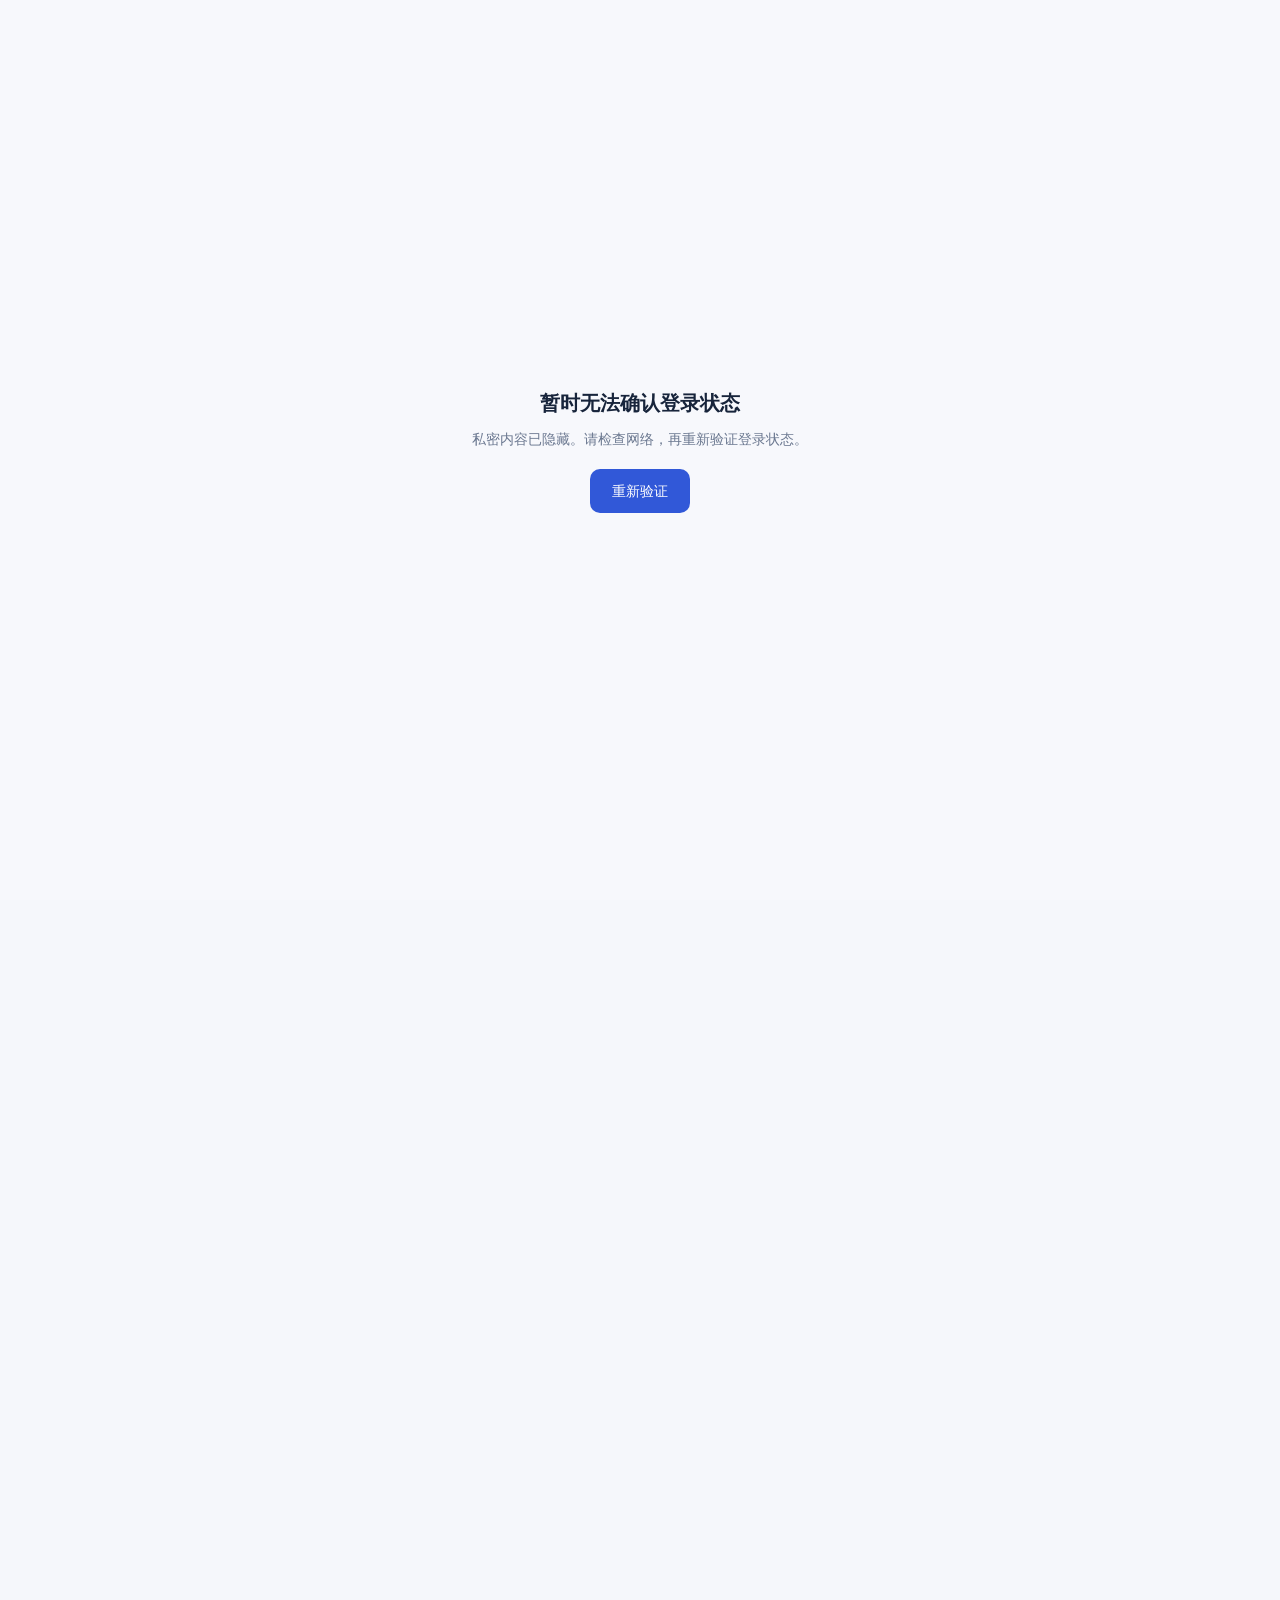
==== commit 68dbb8e9: "Show CFD accounts and settled history in web dashboard" ====
--- a/app/web/index.html
+++ b/app/web/index.html
@@ -3,7 +3,7 @@
 <head>
 <meta charset="utf-8"><meta name="viewport" content="width=device-width, initial-scale=1"><meta name="color-scheme" content="light"><meta name="theme-color" content="#f7f8fb">
 <title>Bitget · 持仓工作台</title><meta name="description" content="合约账户资产、收益表现、实时持仓与完整交易记录。">
-<link rel="icon" href="assets/brand.ico"><link rel="stylesheet" href="assets/css/dashboard.css?v=6eee9a3a5d13"><link rel="stylesheet" href="assets/css/workspace.css?v=6eee9a3a5d13"><link rel="stylesheet" href="assets/css/access.css?v=6eee9a3a5d13"><script src="assets/js/session.js?v=6eee9a3a5d13" defer></script><script src="assets/vendor/lucide.js" defer></script><script src="assets/js/dashboard.js?v=6eee9a3a5d13" defer></script><script src="assets/js/workspace.js?v=6eee9a3a5d13" defer></script>
+<link rel="icon" href="assets/brand.ico"><link rel="stylesheet" href="assets/css/dashboard.css?v=0465f59a9d1a"><link rel="stylesheet" href="assets/css/workspace.css?v=0465f59a9d1a"><link rel="stylesheet" href="assets/css/access.css?v=0465f59a9d1a"><script src="assets/js/session.js?v=0465f59a9d1a" defer></script><script src="assets/vendor/lucide.js" defer></script><script src="assets/js/dashboard.js?v=0465f59a9d1a" defer></script><script src="assets/js/workspace.js?v=0465f59a9d1a" defer></script>
 </head><body>
 <section id="session-shield" class="session-shield" role="status" aria-live="polite"><div><strong>正在确认登录状态</strong><p>如长时间没有响应，请刷新页面重试。</p><button type="button" hidden>重新验证</button><noscript>请启用 JavaScript 后访问持仓工作台。</noscript></div></section>
 <a class="skip-link" href="#account">跳到账户总览</a>
@@ -21,13 +21,14 @@
 <a href="#guide" data-view="guide"><i data-lucide="book-open"></i><span>配置教程</span></a></nav>
 </div><div class="sidebar-help"><span class="help-icon"><i data-lucide="sparkles"></i></span><strong>让每笔变动，及时抵达</strong><p>连接你的通知渠道，<br>随时掌握持仓变化。</p><a href="#guide" data-view="guide">查看配置指南<i data-lucide="arrow-up-right"></i></a></div>
 <div class="sidebar-foot"><span class="quiet-dot"></span><span>Bitget 账户只读连接</span><i data-lucide="shield-check"></i></div></aside>
-<header class="topbar"><div class="topbar-inner"><div class="breadcrumb"><span>工作台</span><i data-lucide="chevron-right"></i><strong id="workspace-title">账户总览</strong></div><div class="header-tools"><span class="timezone-label">UTC+8 · 北京时间</span><label class="currency-control"><span class="currency-symbol">$</span><select id="currency" aria-label="结算币种"><option>USDT</option></select></label><a href="#settings" data-view="settings" class="account-avatar" aria-label="管理通知配置"><i data-lucide="settings-2"></i></a><button class="site-logout" id="site-logout" type="button" aria-label="退出持仓工作台"><svg viewBox="0 0 24 24" aria-hidden="true"><path d="M9 4H5a1 1 0 0 0-1 1v14a1 1 0 0 0 1 1h4M15 7l5 5-5 5M9 12h11"/></svg><span>退出</span></button></div></div></header>
+<header class="topbar"><div class="topbar-inner"><div class="breadcrumb"><span>工作台</span><i data-lucide="chevron-right"></i><strong id="workspace-title">账户总览</strong></div><div class="header-tools"><span class="timezone-label">UTC+8 · 北京时间</span><label class="currency-control"><span class="currency-symbol">账户</span><select id="currency" aria-label="切换账户与结算币种"><option>USDT</option></select></label><a href="#settings" data-view="settings" class="account-avatar" aria-label="管理通知配置"><i data-lucide="settings-2"></i></a><button class="site-logout" id="site-logout" type="button" aria-label="退出持仓工作台"><svg viewBox="0 0 24 24" aria-hidden="true"><path d="M9 4H5a1 1 0 0 0-1 1v14a1 1 0 0 0 1 1h4M15 7l5 5-5 5M9 12h11"/></svg><span>退出</span></button></div></div></header>
 <main><div id="dashboard-view" class="workspace-view"><section id="account" class="account-section" aria-labelledby="account-title">
 <div class="page-heading"><div><div class="eyebrow"><span class="eyebrow-line"></span>YOUR TRADING, IN FOCUS</div><h1 id="account-title">看清持仓，掌握每笔变动<span class="heading-dot">.</span></h1><div class="account-context"><span id="account-product">USDT 本位永续</span><span class="context-divider"></span><span>实时持仓与交易表现，尽在一处</span></div></div><div class="heading-actions"><div class="sync-information"><span id="connection" class="connection" role="status"><i></i><span>正在连接</span></span><span class="as-of">更新于 <time id="as-of">—</time></span></div><a class="secondary-button heading-config" href="#settings" data-view="settings"><i data-lucide="sliders-horizontal"></i>通知配置</a><button id="refresh" class="refresh-button" type="button"><i data-lucide="refresh-cw"></i><span>刷新数据</span></button></div></div>
 <div id="error-strip" class="error-strip" role="alert" hidden><i data-lucide="triangle-alert"></i><span></span><button id="retry" type="button">重新连接<i data-lucide="arrow-right"></i></button></div>
+<div class="account-selection"><div><span class="account-selection-label">当前账户</span><div id="account-switcher" class="account-switcher" role="group" aria-label="切换账户"><button type="button" disabled>正在读取账户</button></div></div><span class="account-selection-note">各账户与币种分别统计</span></div>
 <div class="metric-grid">
 <article class="metric-card asset-card"><div class="metric-heading"><span id="equity-label">账户总权益</span><span class="currency-label currency-tag">USDT</span></div><div id="equity" class="equity-value metric-value">—</div><div class="metric-foot"><span>可用余额</span><strong id="available">—</strong></div><div class="asset-watermark" aria-hidden="true"><i data-lucide="wallet"></i></div></article>
-<article class="metric-card hero-stat"><div class="metric-heading"><span id="net-period-label">累计净盈亏</span><span class="metric-icon"><i data-lucide="trending-up"></i></span></div><strong id="net-profit" class="metric-value">—</strong><div class="metric-foot"><span>含 <b id="rebate-rate">—</b> 手续费返佣</span></div></article>
+<article class="metric-card hero-stat"><div class="metric-heading"><span id="net-period-label">累计净盈亏</span><span class="metric-icon"><i data-lucide="trending-up"></i></span></div><strong id="net-profit" class="metric-value">—</strong><div class="metric-foot"><span id="rebate-note">含 <b id="rebate-rate">—</b> 手续费返佣</span><span id="cfd-net-note" hidden>CFD 结算记录 · 无手续费返佣</span></div></article>
 <article class="metric-card hero-stat"><div class="metric-heading"><span>交易胜率</span><span class="metric-icon"><i data-lucide="target"></i></span></div><strong id="win-rate" class="metric-value">—</strong><div class="metric-foot"><span id="win-record">等待交易样本</span></div></article>
 <article class="metric-card hero-stat"><div class="metric-heading"><span>盈亏因子</span><span class="metric-icon"><i data-lucide="scale"></i></span></div><strong id="profit-factor" class="metric-value">—</strong><div class="metric-foot"><span id="score-label">暂无样本</span><span class="metric-sample" id="factor-sample">—</span></div></article>
 </div></section>
@@ -42,7 +43,7 @@
 <section class="performance-strip" aria-label="交易表现汇总"><div class="strip-intro"><span class="strip-icon"><i data-lucide="chart-pie"></i></span><div><strong>交易表现</strong><span id="metric-period">全部交易</span></div></div><div class="strip-stat"><span><i class="stat-dot profit"></i>盈利交易 <b id="wins">—</b> 笔</span><strong id="gross-profit">—</strong></div><div class="strip-stat"><span><i class="stat-dot loss"></i>亏损交易 <b id="losses">—</b> 笔</span><strong id="gross-loss">—</strong></div><div class="strip-stat"><span>平均每笔收益 <small class="currency-label">USDT</small></span><strong id="average">—</strong></div></section>
 <section id="ledger" class="ledger-section" aria-labelledby="ledger-title"><div class="section-heading"><div class="section-title"><h2 id="ledger-title">交易记录</h2><span id="trade-heading-count" class="count-badge">—</span><span class="section-note">每一笔交易，清晰可查</span></div><span id="history-start" class="history-start">记录起始 —</span></div><div class="ledger surface">
 <div class="ledger-controls"><label class="search-field"><i data-lucide="search"></i><input id="search" type="search" placeholder="搜索合约名称" aria-label="搜索合约" autocomplete="off"></label><div class="filter-group" aria-label="交易筛选"><label><i data-lucide="arrow-up-down"></i><select id="side" aria-label="交易方向"><option value="all">全部方向</option><option value="long">做多</option><option value="short">做空</option></select></label><label><i data-lucide="sliders-horizontal"></i><select id="result" aria-label="交易盈亏"><option value="all">全部盈亏</option><option value="win">盈利</option><option value="loss">亏损</option><option value="flat">持平</option></select></label><label class="mobile-sort"><i data-lucide="list-filter"></i><select id="ledger-order" aria-label="记录排序"><option value="latest">最近平仓</option><option value="earliest">最早平仓</option><option value="profit-high">盈亏从高到低</option><option value="profit-low">盈亏从低到高</option></select></label></div><span id="result-count" class="result-count">— 条记录</span></div>
-<div class="ledger-table-wrap"><table><thead><tr><th>合约 / 方向</th><th aria-sort="descending"><button class="sort active" data-sort="closedAt">平仓时间<i data-lucide="arrow-down"></i></button></th><th class="num">数量</th><th class="num">开仓价格</th><th class="num">平仓价格</th><th class="num">持仓时间</th><th class="num">手续费 / 返佣</th><th class="num"><button class="sort" data-sort="netPnl">净盈亏<i data-lucide="chevrons-up-down"></i></button></th><th class="action-col"><span class="sr-only">交易详情</span></th></tr></thead><tbody id="trades"></tbody></table></div>
+<div class="ledger-table-wrap"><table><thead><tr><th>合约 / 方向</th><th aria-sort="descending"><button class="sort active" data-sort="closedAt"><span id="ledger-time-label">平仓时间</span><i data-lucide="arrow-down"></i></button></th><th class="num">数量</th><th class="num">开仓价格</th><th class="num">平仓价格</th><th class="num">持仓时间</th><th class="num">手续费 / 返佣</th><th class="num"><button class="sort" data-sort="netPnl">净盈亏<i data-lucide="chevrons-up-down"></i></button></th><th class="action-col"><span class="sr-only">交易详情</span></th></tr></thead><tbody id="trades"></tbody></table></div>
 <div id="ledger-loading" class="ledger-loading" role="status"><i data-lucide="loader-circle"></i><span>正在同步交易记录</span></div><div id="ledger-empty" class="ledger-empty" hidden><span class="empty-search-icon"><i data-lucide="search-x"></i></span><h3>没有找到相关交易</h3><p>试试其他合约名称，或调整筛选条件。</p><button id="reset-filter" type="button">清除筛选<i data-lucide="arrow-right"></i></button></div>
 <div class="ledger-footer"><span id="page-copy">正在读取交易记录</span><div class="pagination"><button id="prev" class="icon-button" aria-label="上一页"><i data-lucide="chevron-left"></i></button><span id="page">1 / 1</span><button id="next" class="icon-button" aria-label="下一页"><i data-lucide="chevron-right"></i></button></div></div></div></section>
 </div><section id="notifications-view" class="workspace-view" hidden aria-labelledby="notifications-title">
--- a/app/web/assets/css/workspace.css
+++ b/app/web/assets/css/workspace.css
@@ -35,3 +35,12 @@
 .view-description,.form-hint,.settings-card-footer,.guide-card li,.guide-card .guide-note,.login-card>p,.login-explainer>p,.status-foot,.status-counts span,.panel-heading p,.panel-note,.event-meta,.event-time,.save-description span{color:#6d7a90}.form-hint,.guide-note{font-size:11px}.settings-card-footer{line-height:1.7;gap:10px}.event-panel .ledger-footer{padding-left:25px;padding-right:25px}
 
 .sidebar nav a>svg{display:block}.form-field{scroll-margin-bottom:165px}
+
+/* Keep account scope visible while preserving the existing workbench layout. */
+.account-selection{display:flex;align-items:center;justify-content:space-between;gap:16px;margin:0 0 20px;padding:13px 16px;border:1px solid var(--line);border-radius:10px;background:#fff}
+.account-selection>div{display:flex;align-items:center;gap:14px;min-width:0}.account-selection-label{font-size:11px;color:#6d7a90;white-space:nowrap}.account-selection-note{font-size:11px;color:#7a879a;white-space:nowrap}
+.account-switcher{display:flex;gap:6px;flex-wrap:wrap}.account-switcher button{border:1px solid transparent;background:#f4f6fa;color:#68778e;border-radius:7px;padding:8px 13px;font-family:inherit;font-weight:600;font-size:12px;line-height:1.4;cursor:pointer;white-space:nowrap}.account-switcher button.selected{background:#edf1ff;border-color:#cad5fa;color:#3454d1}.account-switcher button:focus-visible{outline:2px solid #3454d1;outline-offset:3px}.account-switcher button:disabled{cursor:wait;opacity:.65}
+.currency-control .currency-symbol{width:auto;min-width:22px;background:none;border-radius:0;color:#7a879a;font-size:10px;white-space:nowrap}.currency-control select{max-width:116px;width:105px}
+@media(max-width:900px){.currency-control .currency-symbol{display:none}.currency-control select{max-width:105px;width:99px}}
+@media(max-width:600px){.account-selection{display:block;margin-bottom:14px;padding:12px}.account-selection>div{align-items:flex-start;gap:10px}.account-selection-label{padding-top:8px;font-size:10px}.account-switcher{gap:5px;flex:1}.account-switcher button{font-size:11px;padding:7px 10px}.account-selection-note{display:block;margin:8px 0 0 50px;font-size:9px}}
+@media(max-width:430px){.workspace-brand small{display:none}}
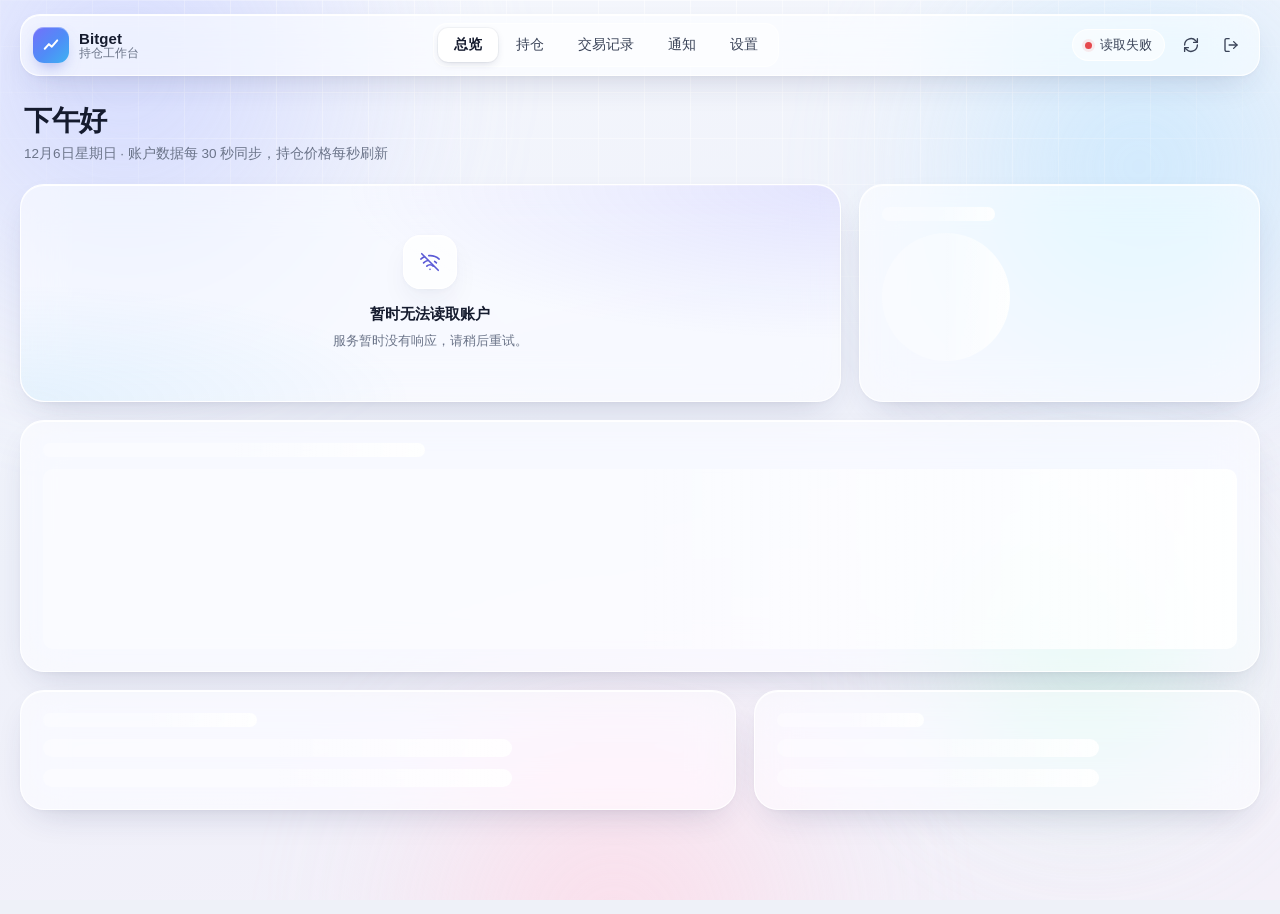
==== commit 0a5a91ef: "Release v1.2.0: rebuild the web UI with a light glass design - Replace the sidebar dashboard with a " ====
--- a/app/web/index.html
+++ b/app/web/index.html
@@ -1,93 +1,117 @@
 <!doctype html>
-<html lang="zh-CN" data-session-state="checking">
+<html lang="zh-CN">
 <head>
-<meta charset="utf-8"><meta name="viewport" content="width=device-width, initial-scale=1"><meta name="color-scheme" content="light"><meta name="theme-color" content="#f7f8fb">
-<title>Bitget · 持仓工作台</title><meta name="description" content="合约账户资产、收益表现、实时持仓与完整交易记录。">
-<link rel="icon" href="assets/brand.ico"><link rel="stylesheet" href="assets/css/dashboard.css?v=0465f59a9d1a"><link rel="stylesheet" href="assets/css/workspace.css?v=0465f59a9d1a"><link rel="stylesheet" href="assets/css/access.css?v=0465f59a9d1a"><script src="assets/js/session.js?v=0465f59a9d1a" defer></script><script src="assets/vendor/lucide.js" defer></script><script src="assets/js/dashboard.js?v=0465f59a9d1a" defer></script><script src="assets/js/workspace.js?v=0465f59a9d1a" defer></script>
-</head><body>
-<section id="session-shield" class="session-shield" role="status" aria-live="polite"><div><strong>正在确认登录状态</strong><p>如长时间没有响应，请刷新页面重试。</p><button type="button" hidden>重新验证</button><noscript>请启用 JavaScript 后访问持仓工作台。</noscript></div></section>
-<a class="skip-link" href="#account">跳到账户总览</a>
-<aside class="sidebar" aria-label="工作台导航">
-<a class="workspace-brand" href="#account" data-view="dashboard"><span class="workspace-mark"><svg viewBox="0 0 32 32" aria-hidden="true"><path d="M4 11h21l-6-6M28 21H7l6 6M21 11 11 21"/></svg></span><span><strong>Bitget</strong><small>持仓工作台</small></span></a>
-<div class="workspace-label">WORKSPACE <span>只读账户</span></div><div class="sidebar-navigation"><div class="nav-caption">账户与交易</div>
-<nav class="primary-nav" aria-label="账户导航">
-<a class="active" href="#account" data-view="dashboard" aria-current="page"><i data-lucide="layout-dashboard"></i><span>账户总览</span></a>
-<a href="#positions" data-view="dashboard"><i data-lucide="layers"></i><span>当前持仓</span><b id="nav-position-count">—</b></a>
-<a href="#ledger" data-view="dashboard"><i data-lucide="list-filter"></i><span>交易记录</span><b id="nav-trade-count">—</b></a>
-<a href="#performance" data-view="dashboard"><i data-lucide="chart-no-axes-combined"></i><span>收益分析</span></a></nav>
-<div class="nav-caption">通知与管理</div><nav class="manage-nav" aria-label="管理导航">
-<a href="#notifications" data-view="notifications"><i data-lucide="bell"></i><span>通知中心</span></a>
-<a href="#settings" data-view="settings"><i data-lucide="sliders-horizontal"></i><span>通知配置</span><i data-lucide="lock-keyhole" class="nav-lock"></i></a>
-<a href="#guide" data-view="guide"><i data-lucide="book-open"></i><span>配置教程</span></a></nav>
-</div><div class="sidebar-help"><span class="help-icon"><i data-lucide="sparkles"></i></span><strong>让每笔变动，及时抵达</strong><p>连接你的通知渠道，<br>随时掌握持仓变化。</p><a href="#guide" data-view="guide">查看配置指南<i data-lucide="arrow-up-right"></i></a></div>
-<div class="sidebar-foot"><span class="quiet-dot"></span><span>Bitget 账户只读连接</span><i data-lucide="shield-check"></i></div></aside>
-<header class="topbar"><div class="topbar-inner"><div class="breadcrumb"><span>工作台</span><i data-lucide="chevron-right"></i><strong id="workspace-title">账户总览</strong></div><div class="header-tools"><span class="timezone-label">UTC+8 · 北京时间</span><label class="currency-control"><span class="currency-symbol">账户</span><select id="currency" aria-label="切换账户与结算币种"><option>USDT</option></select></label><a href="#settings" data-view="settings" class="account-avatar" aria-label="管理通知配置"><i data-lucide="settings-2"></i></a><button class="site-logout" id="site-logout" type="button" aria-label="退出持仓工作台"><svg viewBox="0 0 24 24" aria-hidden="true"><path d="M9 4H5a1 1 0 0 0-1 1v14a1 1 0 0 0 1 1h4M15 7l5 5-5 5M9 12h11"/></svg><span>退出</span></button></div></div></header>
-<main><div id="dashboard-view" class="workspace-view"><section id="account" class="account-section" aria-labelledby="account-title">
-<div class="page-heading"><div><div class="eyebrow"><span class="eyebrow-line"></span>YOUR TRADING, IN FOCUS</div><h1 id="account-title">看清持仓，掌握每笔变动<span class="heading-dot">.</span></h1><div class="account-context"><span id="account-product">USDT 本位永续</span><span class="context-divider"></span><span>实时持仓与交易表现，尽在一处</span></div></div><div class="heading-actions"><div class="sync-information"><span id="connection" class="connection" role="status"><i></i><span>正在连接</span></span><span class="as-of">更新于 <time id="as-of">—</time></span></div><a class="secondary-button heading-config" href="#settings" data-view="settings"><i data-lucide="sliders-horizontal"></i>通知配置</a><button id="refresh" class="refresh-button" type="button"><i data-lucide="refresh-cw"></i><span>刷新数据</span></button></div></div>
-<div id="error-strip" class="error-strip" role="alert" hidden><i data-lucide="triangle-alert"></i><span></span><button id="retry" type="button">重新连接<i data-lucide="arrow-right"></i></button></div>
-<div class="account-selection"><div><span class="account-selection-label">当前账户</span><div id="account-switcher" class="account-switcher" role="group" aria-label="切换账户"><button type="button" disabled>正在读取账户</button></div></div><span class="account-selection-note">各账户与币种分别统计</span></div>
-<div class="metric-grid">
-<article class="metric-card asset-card"><div class="metric-heading"><span id="equity-label">账户总权益</span><span class="currency-label currency-tag">USDT</span></div><div id="equity" class="equity-value metric-value">—</div><div class="metric-foot"><span>可用余额</span><strong id="available">—</strong></div><div class="asset-watermark" aria-hidden="true"><i data-lucide="wallet"></i></div></article>
-<article class="metric-card hero-stat"><div class="metric-heading"><span id="net-period-label">累计净盈亏</span><span class="metric-icon"><i data-lucide="trending-up"></i></span></div><strong id="net-profit" class="metric-value">—</strong><div class="metric-foot"><span id="rebate-note">含 <b id="rebate-rate">—</b> 手续费返佣</span><span id="cfd-net-note" hidden>CFD 结算记录 · 无手续费返佣</span></div></article>
-<article class="metric-card hero-stat"><div class="metric-heading"><span>交易胜率</span><span class="metric-icon"><i data-lucide="target"></i></span></div><strong id="win-rate" class="metric-value">—</strong><div class="metric-foot"><span id="win-record">等待交易样本</span></div></article>
-<article class="metric-card hero-stat"><div class="metric-heading"><span>盈亏因子</span><span class="metric-icon"><i data-lucide="scale"></i></span></div><strong id="profit-factor" class="metric-value">—</strong><div class="metric-foot"><span id="score-label">暂无样本</span><span class="metric-sample" id="factor-sample">—</span></div></article>
-</div></section>
-<section id="positions" class="positions-section" aria-labelledby="positions-title"><div class="section-heading"><div class="section-title"><h2 id="positions-title">当前持仓</h2><span id="position-heading-count" class="count-badge">—</span><span id="position-updated" class="section-note">数据同步中</span></div><div class="exposure-summary"><span>持仓净盈亏 <strong id="open-net">—</strong></span><span>保证金 <strong id="position-margin-summary">—</strong></span></div></div>
-<div id="position-list" class="position-list"><div class="position-loading">正在读取持仓数据…</div></div>
-<div id="position-empty" class="position-empty" hidden><div class="empty-illustration" aria-hidden="true"><span class="empty-window"><i data-lucide="layers"></i><span></span><span></span></span><span class="empty-check"><i data-lucide="check"></i></span></div><div class="empty-copy"><span class="empty-label">POSITION STATUS</span><h3>当前暂无持仓</h3><p>新持仓会自动显示在这里，盈亏与费用实时更新。</p></div><span class="flat-status"><i></i>账户空仓</span></div></section>
-<section id="performance" class="curve-panel surface chart-section" aria-labelledby="performance-title">
-<div class="chart-header"><div class="chart-heading"><h2 id="performance-title">收益曲线</h2><span class="chart-legend"><i></i>累计净盈亏</span></div><div class="range-control" role="group" aria-label="已平仓交易统计区间"><button data-range="7" aria-pressed="false">7 天</button><button data-range="30" aria-pressed="false">30 天</button><button class="selected" data-range="all" aria-pressed="true">全部</button></div></div>
-<div class="chart-stage"><div id="chart-content" class="chart-content"><canvas id="performance-chart" tabindex="0" aria-label="按北京时间每日汇总的累计净盈亏与每日盈亏，使用左右方向键逐日查看"></canvas><div id="chart-tip" class="chart-tip" role="status" aria-live="polite" hidden></div><div id="chart-empty" class="chart-empty" hidden><i data-lucide="chart-no-axes-combined"></i><strong>该区间暂无交易</strong><span>平仓后，收益轨迹将在这里呈现</span></div></div></div><div id="chart-scroll-note" class="chart-scroll-note" hidden><i data-lucide="move-horizontal"></i><span>左右滑动查看每天的数据</span></div>
-<div class="chart-caption"><span id="range-dates">正在读取统计区间</span><span class="daily-key"><i></i>每日盈亏</span><span id="range-trades">— 笔已平仓交易</span></div>
-</section>
-<section class="performance-strip" aria-label="交易表现汇总"><div class="strip-intro"><span class="strip-icon"><i data-lucide="chart-pie"></i></span><div><strong>交易表现</strong><span id="metric-period">全部交易</span></div></div><div class="strip-stat"><span><i class="stat-dot profit"></i>盈利交易 <b id="wins">—</b> 笔</span><strong id="gross-profit">—</strong></div><div class="strip-stat"><span><i class="stat-dot loss"></i>亏损交易 <b id="losses">—</b> 笔</span><strong id="gross-loss">—</strong></div><div class="strip-stat"><span>平均每笔收益 <small class="currency-label">USDT</small></span><strong id="average">—</strong></div></section>
-<section id="ledger" class="ledger-section" aria-labelledby="ledger-title"><div class="section-heading"><div class="section-title"><h2 id="ledger-title">交易记录</h2><span id="trade-heading-count" class="count-badge">—</span><span class="section-note">每一笔交易，清晰可查</span></div><span id="history-start" class="history-start">记录起始 —</span></div><div class="ledger surface">
-<div class="ledger-controls"><label class="search-field"><i data-lucide="search"></i><input id="search" type="search" placeholder="搜索合约名称" aria-label="搜索合约" autocomplete="off"></label><div class="filter-group" aria-label="交易筛选"><label><i data-lucide="arrow-up-down"></i><select id="side" aria-label="交易方向"><option value="all">全部方向</option><option value="long">做多</option><option value="short">做空</option></select></label><label><i data-lucide="sliders-horizontal"></i><select id="result" aria-label="交易盈亏"><option value="all">全部盈亏</option><option value="win">盈利</option><option value="loss">亏损</option><option value="flat">持平</option></select></label><label class="mobile-sort"><i data-lucide="list-filter"></i><select id="ledger-order" aria-label="记录排序"><option value="latest">最近平仓</option><option value="earliest">最早平仓</option><option value="profit-high">盈亏从高到低</option><option value="profit-low">盈亏从低到高</option></select></label></div><span id="result-count" class="result-count">— 条记录</span></div>
-<div class="ledger-table-wrap"><table><thead><tr><th>合约 / 方向</th><th aria-sort="descending"><button class="sort active" data-sort="closedAt"><span id="ledger-time-label">平仓时间</span><i data-lucide="arrow-down"></i></button></th><th class="num">数量</th><th class="num">开仓价格</th><th class="num">平仓价格</th><th class="num">持仓时间</th><th class="num">手续费 / 返佣</th><th class="num"><button class="sort" data-sort="netPnl">净盈亏<i data-lucide="chevrons-up-down"></i></button></th><th class="action-col"><span class="sr-only">交易详情</span></th></tr></thead><tbody id="trades"></tbody></table></div>
-<div id="ledger-loading" class="ledger-loading" role="status"><i data-lucide="loader-circle"></i><span>正在同步交易记录</span></div><div id="ledger-empty" class="ledger-empty" hidden><span class="empty-search-icon"><i data-lucide="search-x"></i></span><h3>没有找到相关交易</h3><p>试试其他合约名称，或调整筛选条件。</p><button id="reset-filter" type="button">清除筛选<i data-lucide="arrow-right"></i></button></div>
-<div class="ledger-footer"><span id="page-copy">正在读取交易记录</span><div class="pagination"><button id="prev" class="icon-button" aria-label="上一页"><i data-lucide="chevron-left"></i></button><span id="page">1 / 1</span><button id="next" class="icon-button" aria-label="下一页"><i data-lucide="chevron-right"></i></button></div></div></div></section>
-</div><section id="notifications-view" class="workspace-view" hidden aria-labelledby="notifications-title">
-<div class="view-heading"><div><p class="eyebrow">STAY CONNECTED</p><h1 id="notifications-title">每次变动，都有迹可循<span class="heading-dot">.</span></h1><p class="view-description">查看通知渠道与持仓事件，掌握配置及投递处理状态。</p></div><a class="primary-button" href="#settings" data-view="settings"><i data-lucide="sliders-horizontal"></i>管理通知</a></div>
-<div id="channel-status-grid" class="channel-status-grid"><div class="surface loading-panel">正在读取通知状态…</div></div>
-<div class="surface event-panel"><div class="panel-heading"><div><h2>持仓变动</h2><p>按监控记录时间排列，保留开仓、加减仓与平仓事件。</p></div><button id="refresh-events" class="secondary-button" type="button"><i data-lucide="refresh-cw"></i>刷新</button></div>
-<div class="events-toolbar"><label class="search-field"><i data-lucide="search"></i><input id="event-search" type="search" placeholder="搜索合约" aria-label="搜索持仓事件"></label><select id="event-type" class="plain-select" aria-label="事件类型"><option value="all">全部事件</option><option value="opened">开仓</option><option value="increased">加仓</option><option value="reduced">减仓</option><option value="closed">平仓</option><option value="updated">参数变更</option></select><span id="events-count" class="subtle">— 条记录</span></div>
-<div id="event-list" class="event-list" aria-live="polite"><div class="loading-panel">正在读取持仓事件…</div></div><div class="ledger-footer"><span>展示最近 100 条监控事件</span><div class="pagination"><button id="event-prev" class="icon-button" type="button" aria-label="上一页事件"><i data-lucide="chevron-left"></i></button><span id="event-page">1 / 1</span><button id="event-next" class="icon-button" type="button" aria-label="下一页事件"><i data-lucide="chevron-right"></i></button></div></div><div class="panel-note"><i data-lucide="info"></i><span>已处理不代表设备已读；按规则跳过的事件，以通道设置为准。</span></div></div></section><section id="settings-view" class="workspace-view" hidden aria-labelledby="settings-title">
-<div class="view-heading"><div><p class="eyebrow">MAKE IT YOURS</p><h1 id="settings-title">通知，按你的习惯<span class="heading-dot">.</span></h1><p class="view-description">选择接收渠道、持仓消息与提醒方式，让有用的信息及时抵达。</p></div><a class="text-link" href="#guide" data-view="guide"><i data-lucide="book-open"></i>如何获取配置</a></div>
-<div id="https-required" class="notice warning" hidden><i data-lucide="lock-keyhole"></i><div><strong>请使用加密入口管理配置</strong><p>密钥配置仅在 HTTPS 管理入口开放。</p><p>请使用管理员配置的 HTTPS 地址重新打开工作台。</p></div></div>
-<div id="login-panel" class="login-layout" hidden><article class="login-card surface"><span class="login-icon"><i data-lucide="lock-keyhole"></i></span><h2>进入通知管理</h2><p>使用管理密码登录持仓工作台。账户数据与通知设置均受保护。</p><form id="login-form"><label class="field-label" for="admin-password">管理密码</label><div class="password-input"><input id="admin-password" type="password" autocomplete="current-password" required maxlength="200" placeholder="输入管理密码"><button type="button" id="toggle-password" aria-label="显示密码"><i data-lucide="eye"></i></button></div><p id="login-error" class="field-error" role="alert" hidden></p><button class="primary-button login-submit" type="submit"><i data-lucide="log-in"></i>登录管理</button></form><div class="login-foot"><i data-lucide="shield-check"></i><span>凭据仅保存于你的服务器</span></div></article>
-<div class="login-explainer"><span class="eyebrow">CONNECTED, YOUR WAY</span><h2>三个渠道，<br>一种清晰的掌控感。</h2><p>开仓后更新持仓卡片，加减仓与平仓及时提醒；<br>再为手机配上你喜欢的 Bark 声音。</p><div class="channel-pills"><span><i data-lucide="send"></i>Telegram</span><span><i data-lucide="messages-square"></i>Discord</span><span><i data-lucide="bell-ring"></i>Bark</span></div><a href="#guide" data-view="guide" class="text-link">第一次配置？从这里开始<i data-lucide="arrow-up-right"></i></a></div></div>
-<div id="settings-content" hidden><div class="settings-session"><span><i data-lucide="shield-check"></i>已登录管理<span class="session-divider">·</span><span id="config-revision">读取配置中</span></span><button id="logout" class="text-button" type="button">退出登录<i data-lucide="log-out"></i></button></div><div id="settings-feedback" class="notice" role="status" hidden></div><form id="settings-form"><div id="settings-channels" class="settings-grid"></div><div class="settings-bottom"><div class="save-description"><strong id="dirty-status">当前配置已同步</strong><span>密钥留空保留原值。保存后监控会短暂重连并自动恢复。</span></div><div class="save-actions"><button id="discard-settings" class="secondary-button" type="button">撤销修改</button><button id="save-settings" class="primary-button" type="submit"><i data-lucide="check"></i>保存并应用</button></div></div></form></div></section><section id="guide-view" class="workspace-view" hidden aria-labelledby="guide-title"><div class="view-heading"><div><p class="eyebrow">A LITTLE GUIDANCE</p><h1 id="guide-title">从连接，到第一条通知<span class="heading-dot">.</span></h1><p class="view-description">按渠道获取配置。使用占位示例说明，教程不会展示你的实际凭据。</p></div><a class="primary-button" href="#settings" data-view="settings"><i data-lucide="sliders-horizontal"></i>前往配置</a></div><div class="guide-intro surface"><span class="guide-intro-icon"><i data-lucide="route"></i></span><div><h2>三步完成连接</h2><p>获取凭据 <span>→</span> 填写通知配置 <span>→</span> 保存并确认生效</p></div><span class="guide-intro-tag">现有持仓监控持续保留</span></div><div id="guide-content" class="guide-grid"><article class="guide-card surface" id="guide-telegram"><div class="channel-heading"><span class="channel-icon telegram"><i data-lucide="send"></i></span><div><h2>Telegram</h2><p>机器人 Token 与目标 Chat ID</p></div></div><ol>
-<li><strong>创建自己的机器人。</strong>在 Telegram 找到官方 <code>@BotFather</code>，发送 <code>/newbot</code>，按提示设置名称与用户名，保存返回的 Bot Token。</li>
-<li><strong>让机器人能向你发送消息。</strong>私聊机器人并点击“开始”；群聊则将机器人加入目标群，确认允许发送消息。</li>
-<li><strong>获取目标 Chat ID。</strong>现有配置可直接沿用页面中的 ID。新建、尚未接入任何程序或 webhook 的机器人，可先给它发一条消息，再在自己的浏览器打开 <code>https://api.telegram.org/bot&lt;你的Token&gt;/getUpdates</code>，读取返回的 <code>message.chat.id</code>。群 ID 通常为负数，需完整复制。</li>
-<li><strong>填写并保存。</strong>把 Token 与 Chat ID 填入通知配置，开启需要的持仓卡片、加减仓或平仓提醒，保存后等待“配置已生效”。</li></ol>
-<p class="guide-note">已接入其他程序的机器人不要另开 getUpdates 轮询，也不要删除 webhook。用户名不能代替私人 Chat ID；公开超级群或频道可通过官方 getChat 查询已知目标。Token 留空会保留服务器原值。</p>
-<details><summary>收不到消息时检查什么？</summary><p>确认已点击开始、机器人未被移出或禁言、Chat ID 属于正确目标。若更换机器人或群组，程序会建立新消息状态，避免编辑旧目标中的持仓卡片。网页保存只验证格式，不会自动发送测试消息。</p></details>
-<a class="guide-source" href="https://core.telegram.org/bots/tutorial" target="_blank" rel="noopener noreferrer">Telegram 官方机器人教程<i data-lucide="external-link"></i></a></article>
-<article class="guide-card surface" id="guide-discord"><div class="channel-heading"><span class="channel-icon discord"><i data-lucide="messages-square"></i></span><div><h2>Discord</h2><p>目标文字频道的 Webhook</p></div></div><ol>
-<li><strong>找到服务器集成设置。</strong>进入要接收通知的 Discord 服务器，打开“服务器设置 → 集成”。需要拥有管理 Webhook 的权限。</li>
-<li><strong>创建 Webhook。</strong>新建 Webhook，为它设置名称并选择接收消息的文字频道。每个 Webhook 都对应明确的发送位置。</li>
-<li><strong>复制完整地址。</strong>点击“复制 Webhook URL”。地址通常类似 <code>https://discord.com/api/webhooks/编号/凭据</code>，整段都需要保密，不要添加 <code>/github</code> 后缀。</li>
-<li><strong>设置持仓消息。</strong>在通知配置中启用 Discord，填入完整地址，选择持仓卡片和额外交易提醒，保存并等待生效。</li></ol>
-<p class="guide-note">持仓卡片更新原有消息，不会按刷新频率连续发送新消息。平台限流时会自动等待，设置 1 秒不代表每秒一定完成编辑。</p>
-<details><summary>Webhook 被删除或没有权限怎么办？</summary><p>确认目标频道存在、Webhook 未被删除。重新创建后在网页填写新地址并保存。地址留空表示保留；关闭通道会保留已有凭据。如果只是恢复原 Webhook 的权限、地址没有变化，请先关闭 Discord 并保存、等待生效，再开启并保存，让通知重新连接。没有修改的保存不会重启通知。</p></details>
-<a class="guide-source" href="https://support.discord.com/hc/en-us/articles/228383668-Intro-to-Webhooks" target="_blank" rel="noopener noreferrer">Discord 官方 Webhook 教程<i data-lucide="external-link"></i></a></article>
-<article class="guide-card surface" id="guide-bark"><div class="channel-heading"><span class="channel-icon bark"><i data-lucide="bell-ring"></i></span><div><h2>Bark</h2><p>手机开仓提醒与自定义铃声</p></div></div><ol>
-<li><strong>打开手机 Bark。</strong>允许系统通知。使用自建服务时，先在 Bark 中添加并选择对应服务器，完成设备注册。</li>
-<li><strong>拆分个人推送地址。</strong>例如 <code>https://push.example.com/DEVICE_KEY/测试内容</code>：服务器地址是 <code>https://push.example.com</code>，设备 Key 是 <code>DEVICE_KEY</code>，不要复制后面的测试内容。</li>
-<li><strong>填写本项目的配置。</strong>服务器地址与设备 Key 分开填写。当前服务器上的 Bark 可以使用已配置的本机地址；手机端注册服务器必须与 Key 对应。</li>
-<li><strong>选择提醒方式。</strong>设置声音名称、通知分组、持续响铃开关与成交核对间隔，保存后等待生效。</li></ol>
-<p class="guide-note">本项目的 Bark 用于开仓方向成交提醒；不是持仓看板，也不发送平仓通知。不同服务器注册的设备 Key 不应混用。关闭期间的旧成交不会在重新启用后集中补发。</p>
-<details><summary>声音或推送没有出现怎么办？</summary><p>检查手机通知权限、专注模式、Bark 当前服务器以及设备 Key。自定义声音需要先在 Bark 中导入，名称应与导入后的名称一致。网页显示接口接受，只表示推送服务接受请求，不代表手机已展示或已读。</p></details>
-<a class="guide-source" href="https://bark.day.app/#/tutorial" target="_blank" rel="noopener noreferrer">Bark 官方使用教程<i data-lucide="external-link"></i></a></article>
-<article class="guide-card surface" id="guide-bitget"><div class="channel-heading"><span class="channel-icon"><i data-lucide="key-round"></i></span><div><h2>Bitget 账户连接</h2><p>现有账户已接入，通知配置无需重建 API</p></div></div><ol>
-<li><strong>需要新账户时再创建 API。</strong>登录 Bitget 的 API 管理，创建 API Key，设置并保管 Passphrase，保存 Key、Secret 和 Passphrase 三项。</li>
-<li><strong>选择只读权限。</strong>监控读取账户、持仓与历史记录，无需开启交易、划转或提现权限。可将允许访问的 IP 绑定为服务器实际出口 IP。</li>
-<li><strong>由服务器管理员更换连接。</strong>账户凭据保存在项目的 <code>config/.env</code>，对应 <code>BITGET_API_KEY</code>、<code>BITGET_API_SECRET</code>、<code>BITGET_API_PASSPHRASE</code>。本网页仅开放通知渠道管理。</li>
-<li><strong>核对账户模式。</strong>经典账户与统一账户使用不同 API；应按实际账户模式配置并验证持仓同步。不要为了获取数据而开启交易权限。</li></ol>
-<p class="guide-note">网页只展示账户与持仓，不提供买卖下单。变更账户前请先保留原配置与业务数据，避免不同账户的历史记录混用。</p>
-<a class="guide-source" href="https://www.bitget.com/docs/uta/rest-api" target="_blank" rel="noopener noreferrer">Bitget 官方 API 接入说明<i data-lucide="external-link"></i></a></article>
-<article class="guide-card guide-wide surface"><div class="channel-heading"><span class="channel-icon"><i data-lucide="circle-help"></i></span><div><h2>读懂页面上的状态</h2><p>把保存、加载和投递三个阶段分开看</p></div></div><p class="guide-note">“已保存”表示配置已写入服务器；“配置已生效”表示监控加载新配置并完成一次同步；“最近接口确认”来自通知平台的响应，不代表设备已读。通道关闭时保留密钥，重新开启不集中补发停用期间旧事件。修改同一份配置发生冲突时，页面会要求重新读取，保护其他页面刚保存的更改。</p></article></div></section><footer class="page-footer"><div class="footer-brand"><span class="footer-mark">B</span><span>Bitget 持仓工作台</span><span class="footer-divider"></span><span>账户只读</span></div><div class="footer-meta"><span id="footer-sync">最近同步 —</span><span id="footer-window">统计窗口 —</span><span>北京时间 <time id="clock">--:--:--</time></span></div></footer>
-<div hidden aria-hidden="true"><span id="nav-view-label"></span><span id="open-count"></span><span id="chart-total"></span><span id="factor-large"></span><span id="quality-fill"></span><span id="quality-marker"></span><span id="position-summary"></span><span id="exposure-label"></span><span id="position-net-summary"></span></div>
-</main><div id="toast" class="toast" role="status" hidden></div><dialog id="trade-drawer" aria-labelledby="drawer-title"><div class="drawer-shell"><header class="drawer-header"><div><p>TRANSACTION DETAILS</p><h2 id="drawer-title">交易详情</h2></div><button id="close-drawer" class="icon-button" aria-label="关闭交易详情"><i data-lucide="x"></i></button></header><div id="drawer-content"></div><footer class="drawer-footer"><i data-lucide="shield-check"></i><span>数据来自 Bitget · 只读账户</span></footer></div></dialog>
-</body></html>
+<meta charset="utf-8">
+<meta name="viewport" content="width=device-width, initial-scale=1, viewport-fit=cover">
+<meta name="color-scheme" content="light">
+<meta name="theme-color" content="#eef1f8">
+<meta name="robots" content="noindex,nofollow">
+<title>Bitget 持仓工作台</title>
+<link rel="icon" href="assets/icon.svg?v=f64e1daaa529" type="image/svg+xml">
+<link rel="stylesheet" href="assets/app.css?v=f64e1daaa529">
+<script src="assets/app.js?v=f64e1daaa529" defer></script>
+</head>
+<body>
+<div class="backdrop" aria-hidden="true"><span class="orb orb-a"></span><span class="orb orb-b"></span><span class="orb orb-c"></span><span class="orb orb-d"></span></div>
+
+<header class="topbar glass">
+  <a class="brand" href="#overview" aria-label="返回总览">
+    <span class="brand-mark"><svg viewBox="0 0 24 24" aria-hidden="true"><path d="M4.5 16.5 9.5 11l3.5 3 6.5-7.5"/></svg></span>
+    <span class="brand-text"><strong>Bitget</strong><em>持仓工作台</em></span>
+  </a>
+  <nav class="tabs" id="tabs" aria-label="主导航">
+    <span class="tab-indicator" aria-hidden="true"></span>
+    <a href="#overview" data-tab="overview">总览</a>
+    <a href="#positions" data-tab="positions">持仓</a>
+    <a href="#history" data-tab="history">交易记录</a>
+    <a href="#notifications" data-tab="notifications">通知</a>
+    <a href="#settings" data-tab="settings">设置</a>
+  </nav>
+  <div class="top-actions">
+    <span class="live-chip" id="live-chip" role="status"><i></i><span id="live-text">连接中</span></span>
+    <button class="icon-btn" id="refresh-btn" type="button" title="立即刷新" aria-label="立即刷新"><i data-icon="refresh"></i></button>
+    <button class="icon-btn" id="logout-btn" type="button" title="退出登录" aria-label="退出登录"><i data-icon="logout"></i></button>
+  </div>
+</header>
+
+<main class="main" id="main">
+  <!-- 总览 -->
+  <section class="view" data-view="overview" aria-labelledby="h-overview">
+    <div class="view-head"><div><h1 id="h-overview">你好</h1><p id="ov-sub">正在读取账户数据…</p></div><div class="head-chips" id="ov-acct"></div></div>
+    <div class="ov-grid">
+      <article class="glass card hero" id="ov-hero"><div class="sk sk-s"></div><div class="sk sk-l"></div><div class="sk sk-m"></div></article>
+      <article class="glass card perf" id="ov-perf"><div class="sk sk-s"></div><div class="sk sk-ring"></div></article>
+      <article class="glass card curve" id="ov-curve"><div class="sk sk-s"></div><div class="sk sk-chart"></div></article>
+      <article class="glass card ov-pos" id="ov-pos"><div class="sk sk-s"></div><div class="sk sk-m"></div><div class="sk sk-m"></div></article>
+      <article class="glass card ov-his" id="ov-his"><div class="sk sk-s"></div><div class="sk sk-m"></div><div class="sk sk-m"></div></article>
+    </div>
+  </section>
+
+  <!-- 持仓 -->
+  <section class="view" data-view="positions" aria-labelledby="h-positions">
+    <div class="view-head">
+      <div><h1 id="h-positions">当前持仓</h1><p>价格每秒刷新 · 净盈亏已扣除手续费与资金费</p></div>
+      <div class="head-chips" id="pos-totals"></div>
+    </div>
+    <div class="pos-grid" id="pos-grid"><div class="glass card"><div class="sk sk-s"></div><div class="sk sk-l"></div><div class="sk sk-m"></div></div></div>
+  </section>
+
+  <!-- 交易记录 -->
+  <section class="view" data-view="history" aria-labelledby="h-history">
+    <div class="view-head"><div><h1 id="h-history">交易记录</h1><p id="his-sub">已平仓交易与收益统计</p></div><div class="head-chips" id="his-acct"></div></div>
+    <div id="his-alert"></div>
+    <div class="stat-strip" id="his-stats"></div>
+    <div class="toolbar">
+      <label class="search glass"><i data-icon="search"></i><input id="his-q" type="search" placeholder="搜索合约，如 BTC" aria-label="搜索合约" autocomplete="off"></label>
+      <div class="seg" data-seg="side" role="group" aria-label="方向筛选"><button type="button" data-v="all" class="on">全部方向</button><button type="button" data-v="long">做多</button><button type="button" data-v="short">做空</button></div>
+      <div class="seg" data-seg="result" role="group" aria-label="结果筛选"><button type="button" data-v="all" class="on">全部结果</button><button type="button" data-v="win">盈利</button><button type="button" data-v="loss">亏损</button></div>
+    </div>
+    <div class="glass table-card"><div id="his-table"></div><div class="pager" id="his-pager"></div></div>
+  </section>
+
+  <!-- 通知 -->
+  <section class="view" data-view="notifications" aria-labelledby="h-notifications">
+    <div class="view-head">
+      <div><h1 id="h-notifications">通知中心</h1><p>渠道状态与最近 100 条持仓事件</p></div>
+      <div class="head-actions"><button class="btn" id="ev-refresh" type="button"><i data-icon="refresh"></i>刷新</button><a class="btn primary" href="#settings"><i data-icon="sliders"></i>通知设置</a></div>
+    </div>
+    <div id="n-banner"></div>
+    <div class="ch-grid" id="ch-grid"><div class="glass card"><div class="sk sk-s"></div><div class="sk sk-m"></div></div></div>
+    <div class="glass table-card">
+      <div class="table-head">
+        <div><strong>持仓事件</strong><span class="sub" id="ev-count">—</span></div>
+        <div class="toolbar">
+          <label class="search inset"><i data-icon="search"></i><input id="ev-q" type="search" placeholder="搜索合约" aria-label="搜索持仓事件" autocomplete="off"></label>
+          <select id="ev-type" class="select" aria-label="事件类型"><option value="all">全部事件</option><option value="opened">开仓</option><option value="increased">加仓</option><option value="reduced">减仓</option><option value="closed">平仓</option><option value="updated">参数变更</option></select>
+        </div>
+      </div>
+      <div class="ev-list" id="ev-list" aria-live="polite"></div>
+      <div class="pager" id="ev-pager"></div>
+    </div>
+  </section>
+
+  <!-- 设置 -->
+  <section class="view" data-view="settings" aria-labelledby="h-settings">
+    <div class="view-head"><div><h1 id="h-settings">通知设置</h1><p id="set-meta">选择接收渠道与提醒方式</p></div></div>
+    <div id="set-notice"></div>
+    <form id="set-form" autocomplete="off">
+      <div class="set-grid" id="set-grid"><div class="glass card"><div class="sk sk-s"></div><div class="sk sk-m"></div><div class="sk sk-m"></div></div></div>
+      <p class="set-note" id="set-note"></p>
+      <div class="savebar glass" id="savebar">
+        <div><strong id="save-title">有未保存的更改</strong><span class="sub">密钥留空表示保留原值，保存后监控会短暂重连。</span></div>
+        <div class="save-actions"><button type="button" class="btn" id="set-reload">撤销</button><button type="submit" class="btn primary" id="set-save"><i data-icon="check"></i>保存并应用</button></div>
+      </div>
+    </form>
+  </section>
+</main>
+
+<nav class="dock glass" aria-label="底部导航">
+  <a href="#overview" data-tab="overview"><i data-icon="overview"></i>总览</a>
+  <a href="#positions" data-tab="positions"><i data-icon="layers"></i>持仓</a>
+  <a href="#history" data-tab="history"><i data-icon="receipt"></i>记录</a>
+  <a href="#notifications" data-tab="notifications"><i data-icon="bell"></i>通知</a>
+  <a href="#settings" data-tab="settings"><i data-icon="sliders"></i>设置</a>
+</nav>
+<div class="toast glass" id="toast" role="status" aria-live="polite" hidden></div>
+</body>
+</html>
--- a/app/web/assets/app.css
+++ b/app/web/assets/app.css
@@ -0,0 +1,411 @@
+/* Bitget 持仓工作台 · Light Glass UI */
+:root{
+  --ink:#151b2e;--ink-2:#3b4459;--muted:#6b7489;--faint:#9aa2b4;
+  --line:rgba(21,27,46,.08);--line-2:rgba(21,27,46,.05);
+  --glass:rgba(255,255,255,.56);--glass-hi:rgba(255,255,255,.74);--edge:rgba(255,255,255,.86);
+  --accent:#5b5bd6;--accent-2:#3f8ff6;--accent-soft:rgba(91,91,214,.11);
+  --grad:linear-gradient(135deg,#7470fa 0%,#4f8df7 55%,#3fb2f2 100%);
+  --up:#0b9c6c;--up-soft:rgba(11,156,108,.11);
+  --down:#e5484d;--down-soft:rgba(229,72,77,.10);
+  --warn:#c97a07;--warn-soft:rgba(217,119,6,.12);
+  --radius:24px;--radius-sm:14px;
+  --shadow:inset 0 1px 0 rgba(255,255,255,.95),0 14px 36px -16px rgba(38,46,96,.24),0 2px 6px -2px rgba(38,46,96,.06);
+  --blur:saturate(175%) blur(22px);
+  --ease:cubic-bezier(.3,.9,.3,1);
+  --font:-apple-system,BlinkMacSystemFont,"SF Pro Text","PingFang SC","Hiragino Sans GB","Segoe UI","Microsoft YaHei","Helvetica Neue",Arial,sans-serif;
+  --mono:"SF Mono",ui-monospace,"JetBrains Mono",Menlo,Consolas,monospace;
+}
+*{box-sizing:border-box}
+html{-webkit-text-size-adjust:100%;scroll-behavior:smooth}
+body{margin:0;min-height:100vh;font:14px/1.5 var(--font);color:var(--ink);background:#eef1f8;-webkit-font-smoothing:antialiased;overflow-x:hidden}
+button,input,select{font:inherit;color:inherit}
+a{color:inherit}
+[hidden]{display:none!important}
+.num,.tab-num{font-variant-numeric:tabular-nums}
+
+/* ---------- backdrop ---------- */
+.backdrop{position:fixed;inset:0;z-index:-1;overflow:hidden;background:linear-gradient(165deg,#f6f8fd 0%,#eef1fa 46%,#f4f0f9 100%)}
+.backdrop::after{content:"";position:absolute;inset:0;background-image:linear-gradient(rgba(255,255,255,.55) 1px,transparent 1px),linear-gradient(90deg,rgba(255,255,255,.55) 1px,transparent 1px);background-size:46px 46px;-webkit-mask-image:radial-gradient(ellipse 80% 60% at 50% 0%,#000 10%,transparent 75%);mask-image:radial-gradient(ellipse 80% 60% at 50% 0%,#000 10%,transparent 75%)}
+.orb{position:absolute;border-radius:50%;filter:blur(64px);opacity:.8}
+.orb-a{width:48vw;height:48vw;left:-12vw;top:-16vw;background:radial-gradient(circle at 45% 45%,#c8d0ff 0%,rgba(200,208,255,0) 70%)}
+.orb-b{width:42vw;height:42vw;right:-10vw;top:-8vw;background:radial-gradient(circle,#bfe5ff 0%,rgba(191,229,255,0) 70%)}
+.orb-c{width:44vw;height:44vw;left:26vw;bottom:-24vw;background:radial-gradient(circle,#ffd6e4 0%,rgba(255,214,228,0) 70%)}
+.orb-d{width:30vw;height:30vw;right:0;bottom:4vw;background:radial-gradient(circle,#c9f2e3 0%,rgba(201,242,227,0) 70%)}
+
+/* ---------- glass primitives ---------- */
+.glass{background:var(--glass);-webkit-backdrop-filter:var(--blur);backdrop-filter:var(--blur);border:1px solid var(--edge);box-shadow:var(--shadow)}
+.card{position:relative;border-radius:var(--radius);padding:22px}
+.ic{width:18px;height:18px;flex:none;fill:none;stroke:currentColor;stroke-width:1.8;stroke-linecap:round;stroke-linejoin:round}
+.sub{display:block;font-size:12px;color:var(--muted);font-weight:400}
+.muted{color:var(--muted)}
+.up{color:var(--up)}.down{color:var(--down)}.flat{color:var(--ink)}
+.eyebrow{font-size:12.5px;font-weight:600;color:var(--muted);letter-spacing:.2px}
+
+.pill{display:inline-flex;align-items:center;gap:4px;height:22px;padding:0 8px;border-radius:999px;font-size:11.5px;font-weight:600;white-space:nowrap}
+.pill.long{background:var(--up-soft);color:var(--up)}
+.pill.short{background:var(--down-soft);color:var(--down)}
+.pill.soft{background:rgba(21,27,46,.06);color:var(--ink-2);font-weight:500}
+.pill.up{background:var(--up-soft)}.pill.down{background:var(--down-soft)}.pill.flat{background:rgba(21,27,46,.06)}
+
+.btn{display:inline-flex;align-items:center;justify-content:center;gap:7px;height:40px;padding:0 16px;border-radius:12px;border:1px solid rgba(21,27,46,.09);background:rgba(255,255,255,.72);font-weight:600;font-size:13.5px;color:var(--ink);cursor:pointer;text-decoration:none;white-space:nowrap;transition:background .2s,box-shadow .2s,transform .15s,filter .2s}
+.btn:hover{background:#fff;box-shadow:0 4px 14px -6px rgba(38,46,96,.25)}
+.btn:active{transform:translateY(1px)}
+.btn.primary{border:0;color:#fff;background:var(--grad);box-shadow:0 10px 22px -10px rgba(79,91,213,.75),inset 0 1px 0 rgba(255,255,255,.28)}
+.btn.primary:hover{filter:brightness(1.06)}
+.btn:disabled{opacity:.5;cursor:not-allowed;transform:none}
+.btn .ic{width:16px;height:16px}
+.btn.spinning .ic,.icon-btn.spinning .ic{animation:spin .8s linear infinite}
+.icon-btn{width:36px;height:36px;border-radius:11px;border:1px solid transparent;background:transparent;color:var(--ink-2);display:grid;place-items:center;cursor:pointer;transition:background .2s,border-color .2s,color .2s}
+.icon-btn:hover{background:rgba(255,255,255,.75);border-color:rgba(255,255,255,.95);color:var(--ink)}
+.icon-btn:disabled{opacity:.4;cursor:not-allowed}
+:focus-visible{outline:2px solid rgba(91,91,214,.55);outline-offset:2px}
+@keyframes spin{to{transform:rotate(360deg)}}
+
+/* ---------- top bar ---------- */
+.topbar{position:sticky;top:14px;z-index:30;display:flex;align-items:center;gap:16px;width:min(1240px,calc(100% - 32px));height:62px;margin:14px auto 0;padding:0 10px 0 12px;border-radius:20px}
+.brand{display:flex;align-items:center;gap:10px;min-width:0;text-decoration:none}
+.brand-mark{width:36px;height:36px;border-radius:11px;display:grid;place-items:center;background:var(--grad);box-shadow:0 8px 18px -8px rgba(79,91,213,.7),inset 0 1px 0 rgba(255,255,255,.35);flex:none}
+.brand-mark svg{width:20px;height:20px;fill:none;stroke:#fff;stroke-width:2.4;stroke-linecap:round;stroke-linejoin:round}
+.brand-text{display:flex;flex-direction:column;line-height:1.15}
+.brand-text strong{font-size:15px;letter-spacing:.1px}
+.brand-text em{font-style:normal;font-size:11.5px;color:var(--muted)}
+.tabs{position:relative;display:flex;gap:2px;margin:0 0 0 auto;padding:4px;border-radius:14px;background:rgba(255,255,255,.42);border:1px solid rgba(255,255,255,.7)}
+.tabs a{position:relative;z-index:1;padding:7px 16px;border-radius:10px;font-size:13.5px;font-weight:500;color:var(--ink-2);text-decoration:none;white-space:nowrap;transition:color .2s}
+.tabs a:hover{color:var(--ink)}
+.tabs a.active{color:var(--ink);font-weight:600}
+.tab-indicator{position:absolute;z-index:0;top:4px;bottom:4px;left:0;width:0;border-radius:10px;background:#fff;box-shadow:0 3px 10px -3px rgba(38,46,96,.22),0 0 0 1px rgba(21,27,46,.035);transition:transform .4s var(--ease),width .4s var(--ease)}
+.top-actions{display:flex;align-items:center;gap:4px;margin-left:auto}
+.live-chip{display:inline-flex;align-items:center;gap:8px;height:32px;margin-right:4px;padding:0 12px;border-radius:999px;background:rgba(255,255,255,.55);border:1px solid rgba(255,255,255,.85);font-size:12.5px;color:var(--ink-2);white-space:nowrap;font-variant-numeric:tabular-nums}
+.live-chip i{width:7px;height:7px;border-radius:50%;background:var(--faint);box-shadow:0 0 0 3px rgba(154,162,180,.2)}
+.live-chip.ok i{background:var(--up);box-shadow:0 0 0 3px var(--up-soft);animation:pulse 2.2s infinite}
+.live-chip.warn i{background:var(--warn);box-shadow:0 0 0 3px var(--warn-soft)}
+.live-chip.err i{background:var(--down);box-shadow:0 0 0 3px var(--down-soft)}
+@keyframes pulse{0%{box-shadow:0 0 0 0 rgba(11,156,108,.35)}70%{box-shadow:0 0 0 7px rgba(11,156,108,0)}100%{box-shadow:0 0 0 0 rgba(11,156,108,0)}}
+
+/* ---------- layout ---------- */
+.main{width:min(1240px,calc(100% - 32px));margin:28px auto 72px}
+.view{display:none}
+.view.active{display:block;animation:rise .5s var(--ease)}
+@keyframes rise{from{opacity:0;transform:translateY(10px)}to{opacity:1;transform:none}}
+.view-head{display:flex;align-items:flex-end;justify-content:space-between;gap:16px;flex-wrap:wrap;margin:2px 4px 20px}
+.view-head h1{margin:0;font-size:28px;line-height:1.2;font-weight:680;letter-spacing:-.5px}
+.view-head p{margin:6px 0 0;font-size:13.5px;color:var(--muted)}
+.head-actions{display:flex;gap:8px;flex-wrap:wrap}
+.card-head{display:flex;align-items:center;justify-content:space-between;gap:12px;margin-bottom:16px}
+.card-title{display:flex;align-items:center;gap:8px;margin:0;font-size:14.5px;font-weight:650}
+.card-title .ic{color:var(--accent)}
+.link{display:inline-flex;align-items:center;gap:4px;font-size:12.5px;font-weight:600;color:var(--accent);text-decoration:none}
+.link .ic{width:14px;height:14px}
+.link:hover{text-decoration:underline}
+
+/* ---------- overview ---------- */
+.ov-grid{display:grid;grid-template-columns:repeat(12,minmax(0,1fr));gap:18px}
+.hero{grid-column:span 8;overflow:hidden}
+.perf{grid-column:span 4}
+.curve{grid-column:span 12}
+.ov-pos{grid-column:span 7}
+.ov-his{grid-column:span 5}
+.hero::before{content:"";position:absolute;inset:0;border-radius:inherit;background:radial-gradient(110% 130% at 100% 0%,rgba(116,112,250,.16),transparent 55%),radial-gradient(80% 90% at 0% 100%,rgba(63,178,242,.10),transparent 60%);pointer-events:none}
+.hero>*{position:relative}
+.big{display:flex;align-items:baseline;gap:2px;margin:6px 0 10px;font-size:46px;line-height:1.05;font-weight:700;letter-spacing:-1.4px;font-variant-numeric:tabular-nums}
+.big small{font-size:.5em;font-weight:650;letter-spacing:-.3px;color:var(--ink-2)}
+.big em{margin-left:10px;font-style:normal;font-size:14px;font-weight:600;letter-spacing:0;color:var(--muted)}
+.hero-sub{display:flex;align-items:center;gap:10px;flex-wrap:wrap;font-size:12.5px;color:var(--muted)}
+.metrics{display:grid;grid-template-columns:repeat(4,minmax(0,1fr));gap:10px;margin-top:22px}
+.metric{min-width:0;padding:12px 14px;border-radius:15px;background:rgba(255,255,255,.52);border:1px solid rgba(255,255,255,.85)}
+.metric label{display:block;font-size:12px;color:var(--muted)}
+.metric b{display:block;margin-top:3px;font-size:16.5px;font-weight:650;font-variant-numeric:tabular-nums;white-space:nowrap;overflow:hidden;text-overflow:ellipsis}
+.inline-alert{display:flex;align-items:center;gap:8px;margin-top:14px;font-size:12.5px;color:var(--warn)}
+.inline-alert .ic{width:15px;height:15px}
+.acct-list{display:flex;flex-wrap:wrap;gap:8px;margin-top:12px}
+
+.perf-body{display:flex;align-items:center;gap:20px}
+.ring-box{position:relative;width:128px;height:128px;flex:none}
+.ring-box svg{width:100%;height:100%;transform:rotate(-90deg)}
+.ring-box circle{fill:none;stroke-width:11}
+.ring-box .track{stroke:rgba(21,27,46,.07)}
+.ring-box .bar{stroke-linecap:round;transition:stroke-dasharray .9s var(--ease)}
+.ring-label{position:absolute;inset:0;display:grid;place-content:center;text-align:center}
+.ring-label b{font-size:24px;font-weight:700;letter-spacing:-.6px;font-variant-numeric:tabular-nums}
+.ring-label span{font-size:11.5px;color:var(--muted)}
+.perf-list{flex:1;min-width:0;margin:0;display:grid;gap:10px}
+.perf-list div{display:flex;justify-content:space-between;gap:10px;font-size:13px}
+.perf-list dt{color:var(--muted)}
+.perf-list dd{margin:0;font-weight:650;font-variant-numeric:tabular-nums;white-space:nowrap}
+
+.chart{position:relative;height:210px;margin:4px -4px 0;touch-action:pan-y}
+.chart-svg{display:block;width:100%;height:100%;overflow:visible}
+.chart-svg .line{fill:none;stroke-width:2.4;vector-effect:non-scaling-stroke;stroke-linejoin:round;stroke-linecap:round}
+.chart-svg .zero{stroke:rgba(21,27,46,.16);stroke-width:1;stroke-dasharray:4 5;vector-effect:non-scaling-stroke}
+.chart-dot{position:absolute;width:12px;height:12px;margin:-6px 0 0 -6px;border-radius:50%;background:#fff;border:3px solid var(--accent);box-shadow:0 2px 8px rgba(38,46,96,.3);pointer-events:none;opacity:0;transition:opacity .15s}
+.chart-tip{position:absolute;top:0;padding:8px 11px;border-radius:12px;font-size:12px;line-height:1.45;white-space:nowrap;pointer-events:none;opacity:0;transform:translate(-50%,-8px);transition:opacity .15s;background:rgba(255,255,255,.88);-webkit-backdrop-filter:blur(12px);backdrop-filter:blur(12px);border:1px solid #fff;box-shadow:0 10px 24px -10px rgba(38,46,96,.35)}
+.chart.hover .chart-dot,.chart.hover .chart-tip{opacity:1}
+.chart-tip b{font-variant-numeric:tabular-nums}
+.chart-foot{display:flex;justify-content:space-between;margin-top:10px;font-size:12px;color:var(--faint)}
+.curve-value{font-size:20px;font-weight:700;letter-spacing:-.4px;font-variant-numeric:tabular-nums;white-space:nowrap}
+.curve-value .sub{display:inline;margin-left:2px;font-size:12px;font-weight:500;letter-spacing:0}
+
+.mini-list{display:flex;flex-direction:column}
+.mini-row{display:grid;grid-template-columns:minmax(0,1.3fr) minmax(0,1fr) auto;align-items:center;gap:12px;padding:11px 10px;margin:0 -10px;border-radius:14px;text-decoration:none;transition:background .15s}
+.mini-row+.mini-row{border-top:1px solid var(--line-2)}
+.mini-row:hover{background:rgba(255,255,255,.55)}
+.mini-sym{display:flex;align-items:center;gap:8px;min-width:0}
+.mini-sym strong{font-size:14px;overflow:hidden;text-overflow:ellipsis;white-space:nowrap}
+.mini-mid{font-size:12.5px;color:var(--muted);font-variant-numeric:tabular-nums;white-space:nowrap;overflow:hidden;text-overflow:ellipsis}
+.mini-val{text-align:right;font-weight:650;font-variant-numeric:tabular-nums;white-space:nowrap}
+.mini-val small{display:block;font-size:11.5px;font-weight:500;opacity:.85}
+
+/* ---------- positions ---------- */
+.head-chips{display:flex;gap:10px;flex-wrap:wrap}
+.total-chip{display:flex;flex-direction:column;min-width:140px;padding:10px 16px;border-radius:16px}
+.total-chip label{font-size:11.5px;color:var(--muted)}
+.total-chip b{font-size:17px;font-weight:700;font-variant-numeric:tabular-nums}
+.pos-grid{display:grid;grid-template-columns:repeat(auto-fill,minmax(350px,1fr));gap:18px}
+.pos-card{overflow:hidden;transition:transform .25s var(--ease),box-shadow .25s}
+.pos-card:hover{transform:translateY(-2px);box-shadow:inset 0 1px 0 #fff,0 20px 40px -18px rgba(38,46,96,.32)}
+.pos-card::before{content:"";position:absolute;left:0;top:0;bottom:0;width:3px;background:linear-gradient(180deg,var(--up),rgba(11,156,108,0))}
+.pos-card.short::before{background:linear-gradient(180deg,var(--down),rgba(229,72,77,0))}
+.pos-head{display:flex;align-items:center;justify-content:space-between;gap:10px}
+.pos-sym{display:flex;align-items:center;gap:8px;flex-wrap:wrap;min-width:0}
+.pos-sym strong{font-size:17px;letter-spacing:-.2px}
+.pos-hold{display:inline-flex;align-items:center;gap:5px;font-size:12px;color:var(--muted);white-space:nowrap}
+.pos-hold .ic{width:14px;height:14px}
+.pos-pnl{display:flex;align-items:flex-end;justify-content:space-between;gap:12px;margin:18px 0 16px}
+.pos-pnl label{display:block;font-size:12px;color:var(--muted)}
+.pos-pnl b{display:block;font-size:30px;line-height:1.15;font-weight:700;letter-spacing:-.8px;font-variant-numeric:tabular-nums}
+.pos-roi{text-align:right;font-size:17px;font-weight:700;font-variant-numeric:tabular-nums}
+.pos-roi small{display:block;font-size:11.5px;font-weight:500;color:var(--muted)}
+.pos-prices{display:grid;grid-template-columns:1fr auto 1fr;align-items:center;gap:10px;padding:12px 14px;border-radius:15px;background:rgba(255,255,255,.5);border:1px solid rgba(255,255,255,.85)}
+.pos-prices label{display:block;font-size:11.5px;color:var(--muted)}
+.pos-prices span[data-f]{display:inline-block;margin:1px -4px 0;padding:0 4px;border-radius:6px;font-size:15px;font-weight:650;font-variant-numeric:tabular-nums}
+.pos-prices>div:last-child{text-align:right}
+.pos-arrow{color:var(--faint)}
+.pos-arrow .ic{width:16px;height:16px}
+.kv{display:grid;grid-template-columns:repeat(3,minmax(0,1fr));gap:12px 10px;margin:16px 0 0}
+.kv div{min-width:0}
+.kv dt{font-size:11.5px;color:var(--muted)}
+.kv dd{margin:2px 0 0;font-size:13.5px;font-weight:600;font-variant-numeric:tabular-nums;white-space:nowrap;overflow:hidden;text-overflow:ellipsis}
+.pos-foot{margin-top:16px;padding-top:12px;border-top:1px solid var(--line);font-size:12px;color:var(--faint)}
+.tick-up{animation:tickUp 1s ease-out}
+.tick-down{animation:tickDown 1s ease-out}
+@keyframes tickUp{0%{background:rgba(11,156,108,.22)}100%{background:transparent}}
+@keyframes tickDown{0%{background:rgba(229,72,77,.2)}100%{background:transparent}}
+
+/* ---------- history ---------- */
+.stat-strip{display:grid;grid-template-columns:repeat(5,minmax(0,1fr));gap:14px;margin-bottom:18px}
+.stat{min-width:0;padding:16px 18px;border-radius:20px}
+.stat label{font-size:12px;color:var(--muted)}
+.stat b{display:block;margin-top:4px;font-size:21px;font-weight:700;letter-spacing:-.4px;font-variant-numeric:tabular-nums;white-space:nowrap;overflow:hidden;text-overflow:ellipsis}
+.stat small{display:block;margin-top:2px;font-size:11.5px;color:var(--faint);white-space:nowrap;overflow:hidden;text-overflow:ellipsis}
+.toolbar{display:flex;align-items:center;gap:10px;flex-wrap:wrap;margin-bottom:14px}
+.search{display:flex;align-items:center;gap:8px;flex:1;min-width:200px;max-width:320px;height:40px;padding:0 14px;border-radius:13px;color:var(--muted)}
+.search input{flex:1;min-width:0;border:0;background:transparent;outline:0;color:var(--ink)}
+.search input::placeholder{color:var(--faint)}
+.search .ic{width:16px;height:16px}
+.search.inset{background:rgba(255,255,255,.6);border:1px solid rgba(21,27,46,.07)}
+.seg{display:inline-flex;padding:3px;border-radius:13px;background:rgba(255,255,255,.45);border:1px solid rgba(255,255,255,.8);-webkit-backdrop-filter:var(--blur);backdrop-filter:var(--blur)}
+.seg button{height:32px;padding:0 13px;border:0;border-radius:10px;background:transparent;font-size:13px;color:var(--ink-2);cursor:pointer;transition:background .2s,color .2s}
+.seg button.on{background:#fff;color:var(--ink);font-weight:600;box-shadow:0 2px 6px -1px rgba(38,46,96,.16)}
+.select{height:40px;padding:0 34px 0 12px;border-radius:13px;border:1px solid rgba(21,27,46,.07);background:rgba(255,255,255,.6) url("data:image/svg+xml,%3Csvg xmlns='http://www.w3.org/2000/svg' viewBox='0 0 24 24' fill='none' stroke='%236b7489' stroke-width='2' stroke-linecap='round' stroke-linejoin='round'%3E%3Cpath d='m6 9 6 6 6-6'/%3E%3C/svg%3E") no-repeat right 10px center/16px;-webkit-appearance:none;appearance:none;cursor:pointer}
+.table-card{border-radius:var(--radius);overflow:hidden}
+.table-head{display:flex;align-items:center;justify-content:space-between;gap:12px;flex-wrap:wrap;padding:18px 20px 12px}
+.table-head strong{font-size:15px}
+.table-head .toolbar{margin:0}
+table.ledger{width:100%;border-collapse:collapse;font-variant-numeric:tabular-nums}
+.ledger th{padding:13px 16px;border-bottom:1px solid var(--line);font-size:12px;font-weight:500;color:var(--muted);text-align:left;white-space:nowrap;background:rgba(255,255,255,.3)}
+.ledger td{padding:14px 16px;border-bottom:1px solid var(--line-2);font-size:13.5px;vertical-align:middle;white-space:nowrap}
+.ledger tbody tr{transition:background .15s}
+.ledger tbody tr:hover{background:rgba(255,255,255,.55)}
+.ledger tbody tr:last-child td{border-bottom:0}
+.ledger .r{text-align:right}
+.ledger td b{font-size:14.5px;font-weight:700}
+.sym-cell{display:flex;align-items:center;gap:8px}
+.sym-cell strong{font-size:14px}
+.price-pair{display:inline-flex;align-items:center;gap:6px}
+.price-pair .ic{width:13px;height:13px;color:var(--faint)}
+.pager{display:flex;align-items:center;justify-content:space-between;gap:12px;padding:12px 16px;border-top:1px solid var(--line);font-size:12.5px;color:var(--muted)}
+.pager .btns{display:flex;align-items:center;gap:6px;font-variant-numeric:tabular-nums}
+
+.empty{display:flex;flex-direction:column;align-items:center;justify-content:center;gap:6px;padding:48px 20px;text-align:center;color:var(--muted)}
+.empty-ico{display:grid;place-items:center;width:54px;height:54px;margin-bottom:8px;border-radius:17px;background:rgba(255,255,255,.75);border:1px solid #fff;box-shadow:var(--shadow);color:var(--accent)}
+.empty-ico .ic{width:22px;height:22px}
+.empty strong{font-size:15px;color:var(--ink)}
+.empty span{max-width:360px;font-size:13px}
+.card .empty{padding:28px 10px}
+.pos-grid>.empty{grid-column:1/-1;border-radius:var(--radius)}
+
+/* ---------- notifications ---------- */
+.banner{display:flex;align-items:center;gap:10px;margin-bottom:18px;padding:12px 16px;border-radius:16px;font-size:13.5px;font-weight:500}
+.banner .ic{width:17px;height:17px}
+.banner.ok{color:#087553}.banner.warn{color:#995b05}.banner.err{color:#b4232a}.banner.info{color:var(--accent)}
+.ch-grid{display:grid;grid-template-columns:repeat(3,minmax(0,1fr));gap:18px;margin-bottom:18px}
+.ch-top{display:flex;align-items:center;gap:12px}
+.ch-top>div{flex:1;min-width:0}
+.ch-top strong{font-size:15px}
+.ch-ico{display:grid;place-items:center;width:42px;height:42px;border-radius:13px;color:#fff;flex:none;box-shadow:inset 0 1px 0 rgba(255,255,255,.3),0 8px 16px -8px rgba(38,46,96,.5)}
+.ch-ico.telegram{background:linear-gradient(135deg,#4cc3fa,#2a8ee0)}
+.ch-ico.discord{background:linear-gradient(135deg,#8f94fb,#5865f2)}
+.ch-ico.bark{background:linear-gradient(135deg,#ffa24c,#f4446a)}
+.badge{padding:3px 10px;border-radius:999px;font-size:11.5px;font-weight:600;white-space:nowrap}
+.badge.on{background:var(--up-soft);color:var(--up)}
+.badge.wait{background:var(--warn-soft);color:var(--warn)}
+.badge.off{background:rgba(21,27,46,.06);color:var(--muted)}
+.counts{display:grid;grid-template-columns:repeat(3,minmax(0,1fr));gap:8px;margin:16px 0 12px}
+.counts div{padding:10px 6px;border-radius:13px;background:rgba(255,255,255,.52);border:1px solid rgba(255,255,255,.85);text-align:center}
+.counts b{display:block;font-size:18px;font-weight:700;font-variant-numeric:tabular-nums}
+.counts span{font-size:11.5px;color:var(--muted)}
+.ch-foot{margin:0;font-size:12px;color:var(--muted)}
+.ev-list{padding:2px 8px 6px}
+.ev{display:grid;grid-template-columns:38px minmax(0,1fr) 72px 150px;align-items:center;gap:14px;padding:11px 12px;border-radius:15px;transition:background .15s}
+.ev:hover{background:rgba(255,255,255,.55)}
+.ev-ico{display:grid;place-items:center;width:38px;height:38px;border-radius:12px}
+.ev-ico .ic{width:17px;height:17px}
+.ev-ico.opened,.ev-ico.increased{background:var(--up-soft);color:var(--up)}
+.ev-ico.reduced{background:var(--warn-soft);color:var(--warn)}
+.ev-ico.closed{background:var(--accent-soft);color:var(--accent)}
+.ev-ico.updated,.ev-ico.other{background:rgba(21,27,46,.06);color:var(--ink-2)}
+.ev-main{min-width:0}
+.ev-main strong{font-size:14px}
+.ev-type{font-size:12.5px;font-weight:600;color:var(--ink-2)}
+.ev-meta{text-align:right;font-size:12.5px;font-variant-numeric:tabular-nums}
+.ev-state{display:block;font-size:11.5px;color:var(--muted)}
+.ev-state.pending{color:var(--warn)}
+.ev-state.processed{color:var(--up)}
+
+/* ---------- settings ---------- */
+.set-grid{display:grid;grid-template-columns:repeat(3,minmax(0,1fr));gap:18px;align-items:start}
+.set-card .ch-top{padding-bottom:16px;border-bottom:1px solid var(--line)}
+.field{margin-top:16px}
+.field>label{display:flex;justify-content:space-between;align-items:center;gap:8px;margin-bottom:6px;font-size:12.5px;font-weight:600;color:var(--ink-2)}
+.tag{font-size:11px;font-weight:500;color:var(--faint)}
+.tag.ok{color:var(--up)}
+.input{width:100%;height:42px;padding:0 13px;border-radius:12px;border:1px solid rgba(21,27,46,.1);background:rgba(255,255,255,.7);color:var(--ink);outline:0;transition:border-color .2s,box-shadow .2s,background .2s}
+.input::placeholder{color:var(--faint)}
+.input:focus{border-color:rgba(91,91,214,.55);background:#fff;box-shadow:0 0 0 4px rgba(91,91,214,.12)}
+.input:disabled{opacity:.6}
+.hint{margin:6px 0 0;font-size:12px;line-height:1.5;color:var(--muted)}
+.switch{position:relative;display:inline-block;width:46px;height:27px;flex:none}
+.switch input{position:absolute;inset:0;z-index:1;margin:0;opacity:0;cursor:pointer}
+.switch span{position:absolute;inset:0;border-radius:999px;background:rgba(21,27,46,.15);transition:background .25s}
+.switch span::after{content:"";position:absolute;top:3px;left:3px;width:21px;height:21px;border-radius:50%;background:#fff;box-shadow:0 2px 6px rgba(21,27,46,.22);transition:transform .3s var(--ease)}
+.switch input:checked+span{background:var(--grad)}
+.switch input:checked+span::after{transform:translateX(19px)}
+.switch input:focus-visible+span{box-shadow:0 0 0 4px rgba(91,91,214,.2)}
+.switch input:disabled{cursor:not-allowed}
+.set-row{display:flex;align-items:center;justify-content:space-between;gap:14px;margin-top:16px;padding-top:16px;border-top:1px solid var(--line)}
+.set-row strong{font-size:13.5px}
+.set-row p{margin:2px 0 0;font-size:12px;color:var(--muted)}
+.checks{display:flex;flex-wrap:wrap;gap:8px}
+.check{position:relative}
+.check input{position:absolute;opacity:0;width:1px;height:1px}
+.check span{display:inline-flex;align-items:center;gap:6px;height:34px;padding:0 14px;border-radius:11px;border:1px solid rgba(21,27,46,.1);background:rgba(255,255,255,.62);font-size:13px;cursor:pointer;transition:all .2s}
+.check input:checked+span{border-color:rgba(91,91,214,.4);background:var(--accent-soft);color:var(--accent);font-weight:600}
+.check input:focus-visible+span{box-shadow:0 0 0 3px rgba(91,91,214,.2)}
+details.guide{margin-top:18px;padding-top:14px;border-top:1px solid var(--line)}
+details.guide summary{display:flex;align-items:center;gap:6px;font-size:12.5px;font-weight:600;color:var(--accent);cursor:pointer;list-style:none}
+details.guide summary::-webkit-details-marker{display:none}
+details.guide summary .ic{width:15px;height:15px;transition:transform .25s}
+details.guide[open] summary .ic{transform:rotate(90deg)}
+details.guide ol{margin:10px 0 0;padding-left:18px;font-size:12.5px;line-height:1.7;color:var(--ink-2)}
+details.guide code{padding:1px 5px;border-radius:5px;background:rgba(21,27,46,.06);font-family:var(--mono);font-size:11.5px;word-break:break-all}
+.set-note{margin:18px 4px 0;font-size:12.5px;color:var(--muted)}
+.savebar{position:fixed;left:50%;bottom:24px;z-index:40;display:flex;align-items:center;justify-content:space-between;gap:14px;width:min(720px,calc(100% - 32px));padding:12px 12px 12px 20px;border-radius:20px;transform:translate(-50%,170%);transition:transform .45s var(--ease)}
+.savebar.show{transform:translate(-50%,0)}
+.savebar strong{font-size:14px}
+.save-actions{display:flex;gap:8px}
+
+/* ---------- toast / skeleton ---------- */
+.toast{position:fixed;top:92px;left:50%;z-index:60;padding:10px 18px;border-radius:14px;font-size:13px;font-weight:600;transform:translate(-50%,-12px);opacity:0;transition:opacity .25s,transform .35s var(--ease)}
+.toast.show{opacity:1;transform:translate(-50%,0)}
+.sk{border-radius:10px;background:linear-gradient(90deg,rgba(255,255,255,.35) 25%,rgba(255,255,255,.9) 50%,rgba(255,255,255,.35) 75%);background-size:200% 100%;animation:sk 1.5s infinite linear}
+.sk+.sk{margin-top:12px}
+.sk-s{width:32%;height:14px}.sk-m{width:70%;height:18px}.sk-l{width:56%;height:46px}.sk-chart{height:180px}.sk-ring{width:128px;height:128px;border-radius:50%}
+@keyframes sk{to{background-position:-200% 0}}
+
+/* ---------- dock (mobile) ---------- */
+.dock{display:none}
+
+/* ---------- login ---------- */
+.login-wrap{display:grid;place-items:center;min-height:100vh;padding:24px 16px}
+.login-card{width:min(420px,100%);padding:38px 32px 28px;border-radius:30px;animation:rise .6s var(--ease)}
+.brand-mark.lg{width:54px;height:54px;border-radius:17px}
+.brand-mark.lg svg{width:28px;height:28px}
+.login-card h1{margin:22px 0 6px;font-size:28px;font-weight:700;letter-spacing:-.6px}
+.login-card .lead{margin:0 0 24px;color:var(--muted);font-size:14px}
+.field-label{display:block;margin-bottom:7px;font-size:12.5px;font-weight:600;color:var(--ink-2)}
+.pw{position:relative}
+.pw .input{height:48px;padding-right:48px;font-size:15px}
+.pw-toggle{position:absolute;top:6px;right:6px;width:36px;height:36px;border:0;border-radius:10px;background:transparent;color:var(--muted);display:grid;place-items:center;cursor:pointer}
+.pw-toggle:hover{background:rgba(21,27,46,.05);color:var(--ink)}
+.field-error{margin:10px 0 0;font-size:13px;font-weight:500;color:var(--down)}
+.btn.block{width:100%;height:48px;margin-top:18px;font-size:15px;border-radius:14px}
+.login-note{margin:0 0 18px;padding:10px 14px;border-radius:13px;font-size:13px;font-weight:500}
+.login-note.warn{background:var(--warn-soft);color:#8f5405}
+.login-note.ok{background:var(--up-soft);color:#087553}
+.login-foot{display:flex;align-items:center;justify-content:center;gap:6px;margin-top:22px;font-size:12px;color:var(--faint)}
+.login-foot .ic{width:14px;height:14px}
+
+/* ---------- responsive ---------- */
+@media (max-width:1100px){
+  .set-grid{grid-template-columns:repeat(2,minmax(0,1fr))}
+  .ev{grid-template-columns:38px minmax(0,1fr) 60px 130px}
+}
+@media (max-width:1000px){
+  .hero,.perf,.ov-pos,.ov-his{grid-column:span 12}
+  .ledger .hide-md{display:none}
+}
+@media (max-width:860px){
+  table.ledger thead{display:none}
+  table.ledger,.ledger tbody,.ledger tr,.ledger td{display:block;width:100%}
+  .ledger tr{display:grid;grid-template-columns:repeat(2,minmax(0,1fr));gap:10px 14px;padding:16px 18px;border-bottom:1px solid var(--line)}
+  .ledger td{padding:0;border:0;white-space:normal}
+  .ledger td::before{content:attr(data-label);display:block;margin-bottom:1px;font-size:11px;color:var(--faint)}
+  .ledger td.cell-sym{grid-column:1/-1;display:flex;align-items:center;justify-content:space-between}
+  .ledger td.cell-sym::before{display:none}
+  .ledger .r{text-align:left}
+  .ledger .hide-md{display:none}
+  .ledger td[data-label="费用"] .sub{display:none}
+  .ledger tr{gap:8px 14px;padding:14px 16px}
+  .ch-grid,.set-grid{grid-template-columns:1fr}
+  .stat-strip{grid-template-columns:repeat(2,minmax(0,1fr))}
+  .stat-strip .stat:first-child{grid-column:1/-1}
+}
+@media (max-width:760px){
+  body{font-size:13.5px}
+  .tabs{display:none}
+  .topbar{top:10px;width:calc(100% - 24px);height:56px;margin-top:10px;border-radius:18px}
+  .main{width:calc(100% - 24px);margin:20px auto calc(112px + env(safe-area-inset-bottom))}
+  .live-chip .lbl-time{display:none}
+  .dock{display:flex;position:fixed;left:12px;right:12px;bottom:calc(12px + env(safe-area-inset-bottom));z-index:30;height:66px;padding:0 6px;border-radius:24px;align-items:center;justify-content:space-around}
+  .dock a{flex:1;display:flex;flex-direction:column;align-items:center;gap:3px;padding:7px 0;border-radius:16px;font-size:11px;color:var(--muted);text-decoration:none;transition:color .2s,background .2s}
+  .dock a .ic{width:21px;height:21px}
+  .dock a.active{color:var(--accent);font-weight:600;background:rgba(255,255,255,.7)}
+  .savebar{bottom:calc(90px + env(safe-area-inset-bottom));padding:12px 12px 12px 16px}
+  .savebar .sub{display:none}
+  .toast{top:78px}
+  .view-head{margin-bottom:16px}
+  .view-head h1{font-size:23px}
+  .card{padding:18px;border-radius:22px}
+  .big{font-size:38px}
+  .metrics{grid-template-columns:repeat(2,minmax(0,1fr))}
+  .stat-strip{grid-template-columns:repeat(2,minmax(0,1fr));gap:10px}
+  .stat{padding:14px}
+  .stat b{font-size:18px}
+  .pos-grid{grid-template-columns:minmax(0,1fr)}
+  .pos-pnl b{font-size:27px}
+  .perf-body{gap:16px}
+  .ring-box{width:112px;height:112px}
+  .chart{height:170px}
+  .search{max-width:none;flex-basis:100%}
+  .table-head .toolbar{width:100%}
+  .ev{grid-template-columns:38px minmax(0,1fr) auto;gap:12px}
+  .ev-type{display:none}
+  .total-chip{flex:1;min-width:0}
+}
+@media (max-width:420px){
+  .brand-text em{display:none}
+  .mini-row{grid-template-columns:minmax(0,1fr) auto}
+  .mini-mid{display:none}
+  .kv{grid-template-columns:repeat(2,minmax(0,1fr))}
+}
+@media (prefers-reduced-motion:reduce){*,*::before,*::after{animation:none!important;transition:none!important}}
